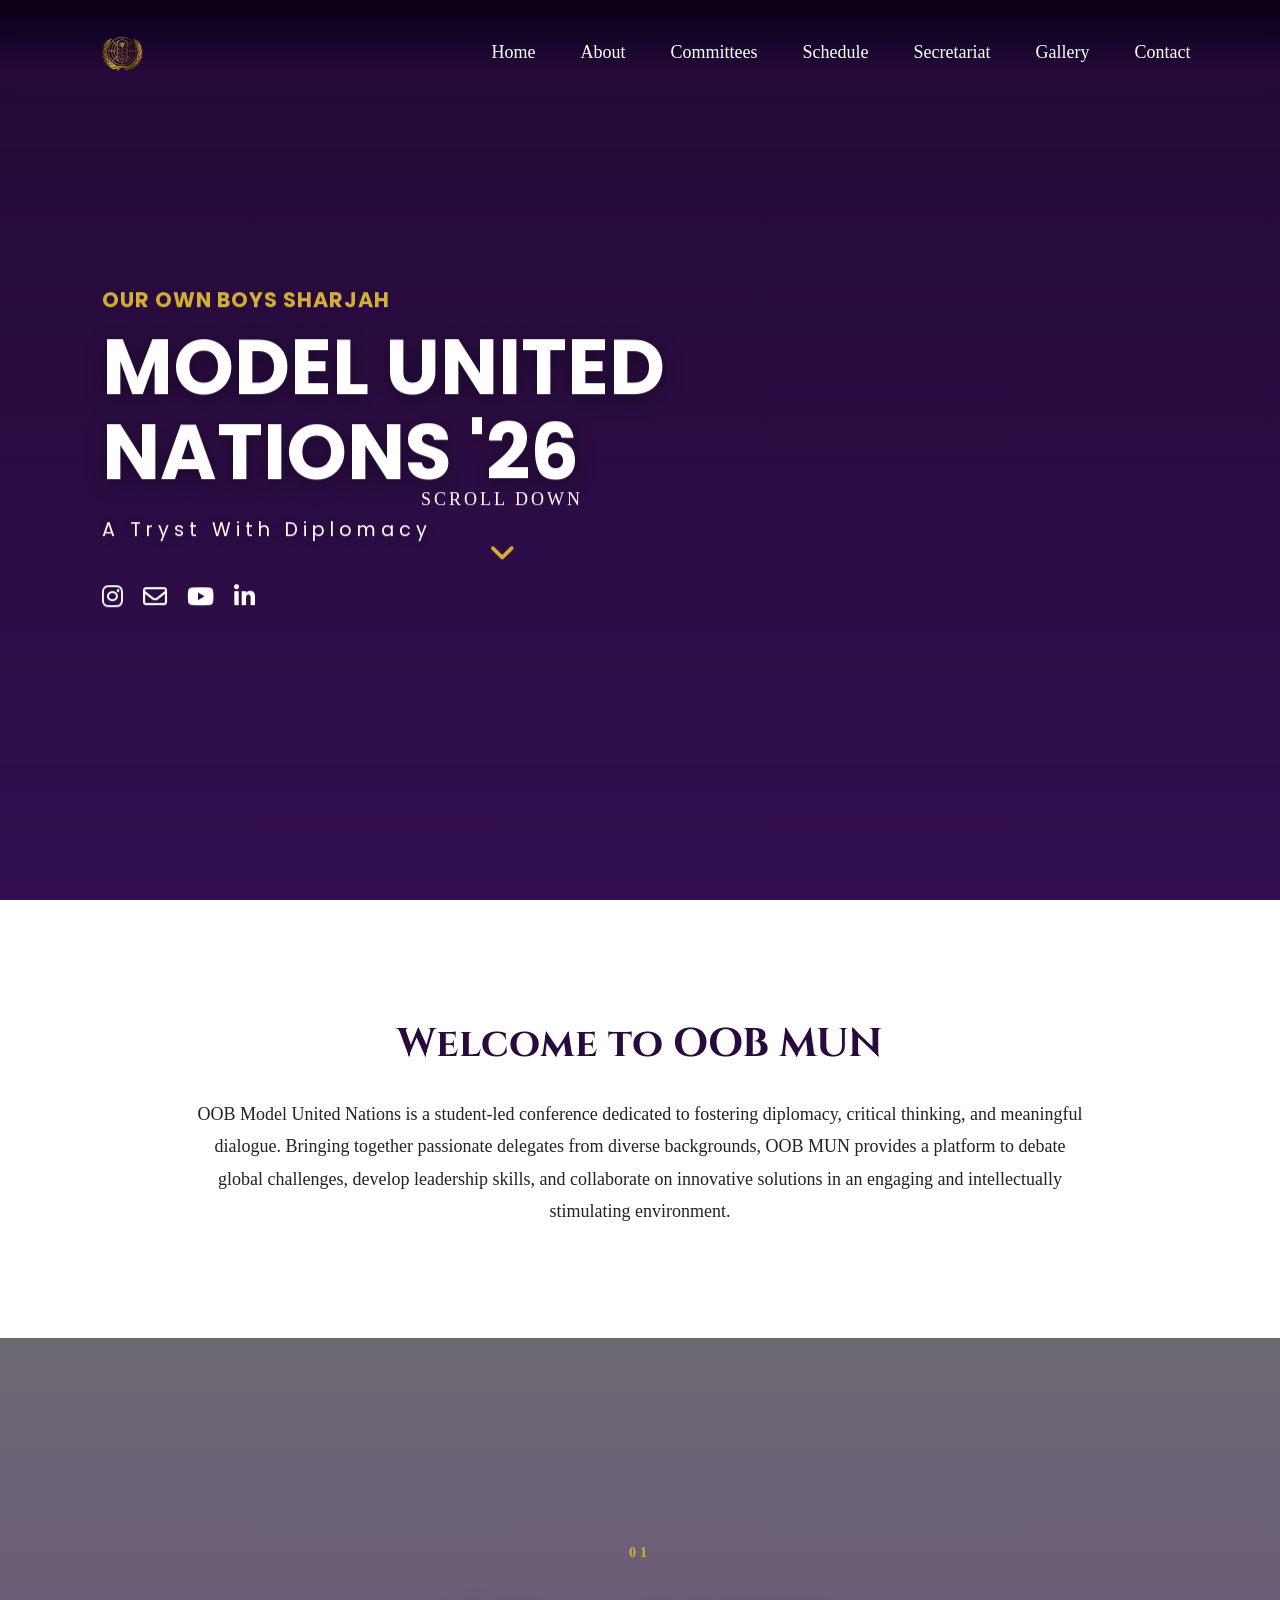
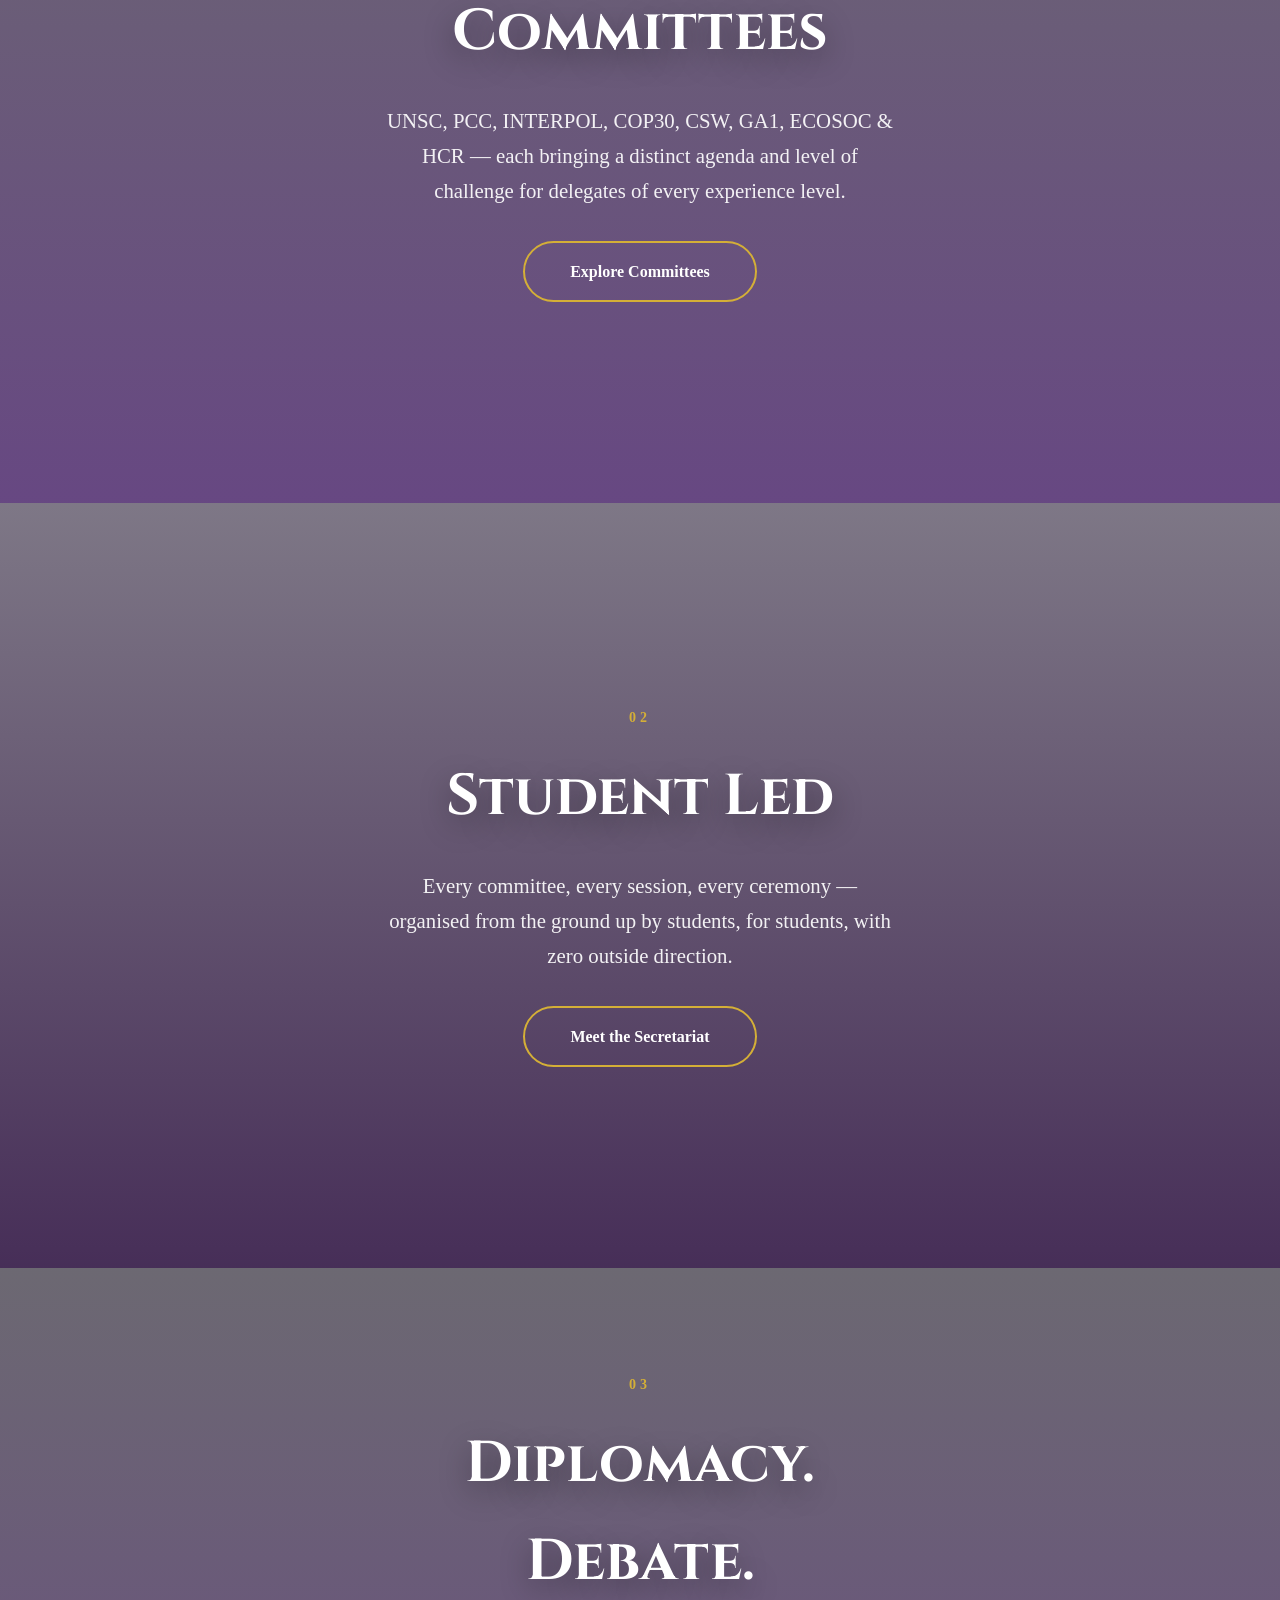
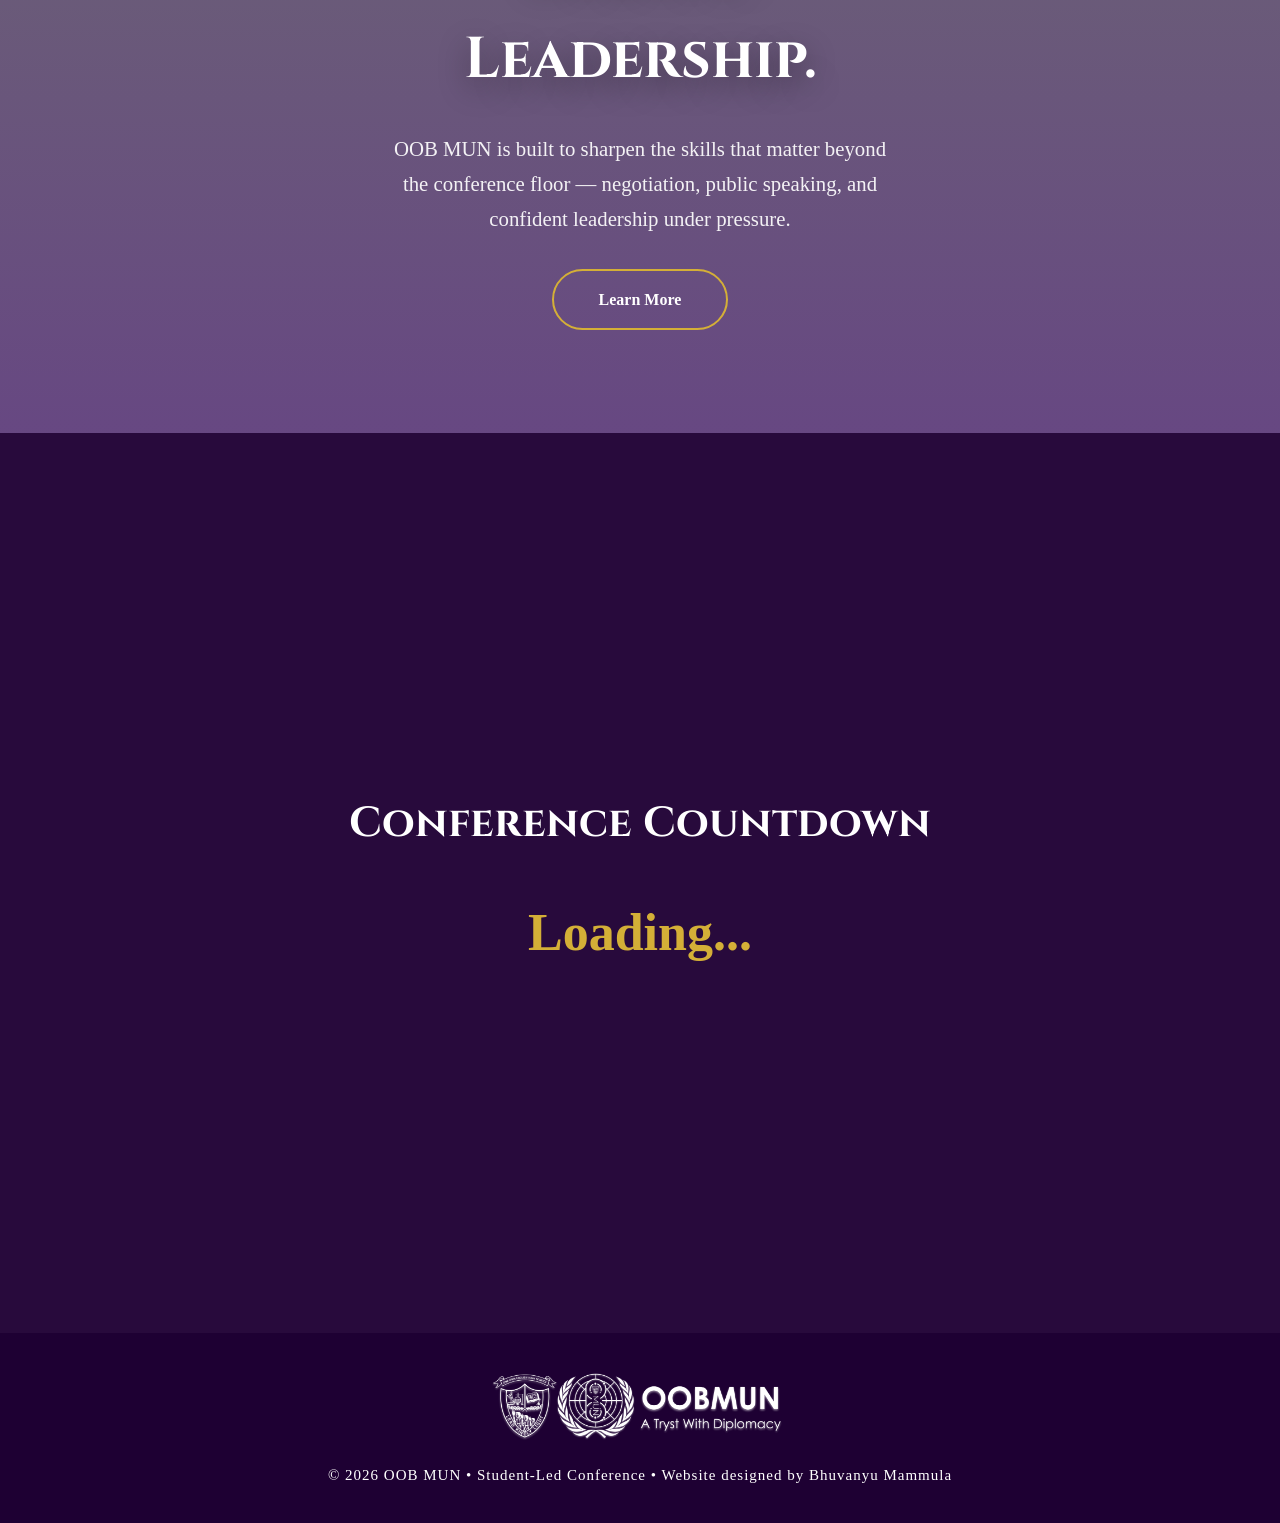
==== index.html @ 9342ce47 "Update index.html" ====
<!DOCTYPE html>
<html lang="en">

<head>

<meta charset="UTF-8">
<meta name="viewport" content="width=device-width, initial-scale=1.0">

<link rel="icon" type="image/png" href="images/favicon.png">
<link href="https://fonts.googleapis.com/css2?family=Great+Vibes&display=swap" rel="stylesheet">

<meta name="description" content="OOB MUN 2026 — Our Own Boys Sharjah's student-led Model United Nations conference. Committees include UNSC, PCC, INTERPOL, COP30, CSW, GA1, ECOSOC & HCR.">
<meta name="theme-color" content="#1e0033">
<link rel="canonical" href="https://bhuvanyumammula.github.io/Bortofolio/index.html">
<title>OOB MUN 2026 | Our Own Boys Sharjah Model United Nations</title>

<!-- Open Graph / social sharing -->
<meta property="og:type" content="website">
<meta property="og:title" content="OOB MUN 2026 — A Tryst With Diplomacy">
<meta property="og:description" content="Student-led Model United Nations conference hosted by Our Own Boys Sharjah. Explore committees, meet the secretariat, and register.">
<meta property="og:image" content="https://bhuvanyumammula.github.io/Bortofolio/images/logo.png">
<meta property="og:url" content="https://bhuvanyumammula.github.io/Bortofolio/index.html">
<meta name="twitter:card" content="summary_large_image">

<link rel="preconnect" href="https://fonts.googleapis.com">
<link rel="preconnect" href="https://fonts.gstatic.com" crossorigin>

<link href="https://fonts.googleapis.com/css2?family=Cinzel:wght@500;700&family=Poppins:wght@300;400;500;600&display=swap" rel="stylesheet">

<link rel="stylesheet" href="css/style.css">
<link rel="stylesheet" href="css/responsive.css?v=2">
<link rel="stylesheet" href="https://cdnjs.cloudflare.com/ajax/libs/font-awesome/6.4.0/css/all.min.css">
<link rel="stylesheet" href="[https://cdnjs.cloudflare.com/ajax/libs/font-awesome/6.4.0/css/all.min.css](https://cdnjs.cloudflare.com/ajax/libs/font-awesome/6.4.0/css/all.min.css)">

<script defer src="js/main.js"></script>

</head>

<body>

<header>

<nav class="navbar">

<a href="index.html" class="logo">
<img src="images/logo.png" alt="OOB MUN Logo">
</a>

<ul id="nav-links">
<li><a href="index.html">Home</a></li>
<li><a href="about.html">About</a></li>
<li><a href="committees.html">Committees</a></li>
<li><a href="schedule.html">Schedule</a></li>
<li><a href="secretariat.html">Secretariat</a></li>
<li><a href="gallery.html">Gallery</a></li>
<li><a href="contact.html">Contact</a></li>
</ul>

<button class="nav-toggle" id="nav-toggle" aria-label="Toggle navigation menu" aria-expanded="false" aria-controls="nav-links">
<span></span>
<span></span>
<span></span>
</button>

</nav>

</header>

<!-- HERO SECTION -->

<section class="hero">

<video autoplay muted playsinline preload="auto" id="intro-video" aria-hidden="true" poster="images/hero-poster.jpg">

<source src="images/intro.mp4" type="video/mp4">

Your browser does not support the video tag.

</video>

<div class="hero-content">
    <!-- Gold Eyebrow -->
    <h4 class="hero-eyebrow">OUR OWN BOYS SHARJAH</h4>
    
    <!-- Main Bold Title -->
    <h1>MODEL UNITED<br>NATIONS '26</h1>
    
    <!-- Spaced Tagline -->
    <p class="hero-tagline">A Tryst With Diplomacy</p>
    
    <!-- Social Icons -->
   <div class="hero-socials">
       
    <a href="https://www.instagram.com/oobmun/" target="_blank" rel="noopener noreferrer" aria-label="Instagram">
        <i class="fa-brands fa-instagram"></i>
    </a>
    
    <a href="mailto:oobmun@gmail.com" aria-label="Email">
        <i class="fa-regular fa-envelope"></i>
    </a>
    
    <a href="https://www.youtube.com/@OOBMUNSecretariat" target="_blank" rel="noopener noreferrer" aria-label="YouTube">
        <i class="fa-brands fa-youtube"></i>
    </a>
    
    <a href="https://www.linkedin.com/company/oobmun/" target="_blank" rel="noopener noreferrer" aria-label="LinkedIn">
        <i class="fa-brands fa-linkedin-in"></i>
    </a>
   </div>

    <a href="#welcome" class="scroll">
        <span>SCROLL DOWN</span>
        <div class="arrow"><i class="fa-solid fa-angle-down"></i></div>
    </a>
    
</div>

</section>

<!-- WELCOME -->

<section class="welcome">

<h2>Welcome to OOB MUN</h2>

<p>
OOB Model United Nations is a student-led conference dedicated to fostering diplomacy, critical thinking, and meaningful dialogue. Bringing together passionate delegates from diverse backgrounds, OOB MUN provides a platform to debate global challenges, develop leadership skills, and collaborate on innovative solutions in an engaging and intellectually stimulating environment.
</p>

</section>

<section class="video-feature">

<video class="feature-video" autoplay muted loop playsinline aria-hidden="true">
<source src="images/intro1.mp4" type="video/mp4">
</video>

<div class="feature-overlay"></div>

<div class="feature-content">
<span class="stack-eyebrow">01</span>
<h2>Committees</h2>
<p>UNSC, PCC, INTERPOL, COP30, CSW, GA1, ECOSOC & HCR — each bringing a distinct agenda and level of challenge for delegates of every experience level.</p>
<a href="committees.html" class="btn btn-outline">Explore Committees</a>
</div>

</section>

<section class="video-feature">

<video class="feature-video" autoplay muted loop playsinline aria-hidden="true">
<source src="images/intro2.mp4" type="video/mp4">
</video>

<div class="feature-overlay"></div>

<div class="feature-content">
<span class="stack-eyebrow">02</span>
<h2>Student Led</h2>
<p>Every committee, every session, every ceremony — organised from the ground up by students, for students, with zero outside direction.</p>
<a href="secretariat.html" class="btn btn-outline">Meet the Secretariat</a>
</div>

</section>

<section class="video-feature">

<video class="feature-video" autoplay muted loop playsinline aria-hidden="true">
<source src="images/intro3.mp4" type="video/mp4">
</video>

<div class="feature-overlay"></div>

<div class="feature-content">
<span class="stack-eyebrow">03</span>
<h2>Diplomacy. Debate. Leadership.</h2>
<p>OOB MUN is built to sharpen the skills that matter beyond the conference floor — negotiation, public speaking, and confident leadership under pressure.</p>
<a href="about.html" class="btn btn-outline">Learn More</a>
</div>

</section>

<!-- COUNTDOWN -->

<section class="countdown">

<h2>Conference Countdown</h2>

<div id="timer" aria-live="off">
<noscript>Enable JavaScript to see the live countdown.</noscript>
Loading...
</div>

</section>

<footer>
    <img src="images/ooblogo.png" alt="OOB MUN emblem" class="footer-logo" loading="lazy">

    <p>© 2026 OOB MUN • Student-Led Conference • Website designed by Bhuvanyu Mammula</p>
</footer>

<!-- Failsafe Mobile Menu Script -->
<script>
  document.addEventListener("DOMContentLoaded", function() {
    const btn = document.getElementById("nav-toggle");
    const menu = document.getElementById("nav-links");
    
    if(btn && menu) {
      btn.addEventListener("click", function(e) {
        e.preventDefault(); // Stops any default blocking behavior
        menu.classList.toggle("active");
        btn.classList.toggle("active");
      });
    }
  });
</script>

</body>

</html>
---- css/style.css ----
/* ===========================
OOB MUN OFFICIAL THEME
=========================== */

:root{

--purple:#280A3C;
--purple-dark:#1e0033;
--gold:#D4AF37;
--white:#ffffff;
--gray:#f5f5f5;
--text:#222;

}

*{

margin:0;
padding:0;
box-sizing:border-box;
scroll-behavior:smooth;

}

html{

overflow-x:hidden;

}

body{

font-family: "Bodoni Moda", serif;
background:var(--white);
color:var(--text);
overflow-x:hidden;
line-height:1.7;

}

img{

max-width:100%;
display:block;

}

a{

text-decoration:none;

}

ul{

list-style:none;

}

/* ===========================
NAVIGATION
=========================== */

.navbar{

position:fixed;
top:0;
left:0;
width:100%;

padding:18px 7%;

display:flex;
justify-content:space-between;
align-items:center;

background:linear-gradient(
180deg,
rgba(10,0,20,.98) 0%,
rgba(20,5,40,.90) 40%,
rgba(40,10,60,.60) 70%,
rgba(40,10,60,0) 100%
);

transition:
background-color .4s ease,
padding .4s ease,
box-shadow .4s ease,
backdrop-filter .4s ease;

backdrop-filter:blur(6px);

z-index:1000;

}

.navbar.scrolled{

background:rgba(10,0,20,.99);

backdrop-filter:blur(14px);

box-shadow:0 10px 30px rgba(0,0,0,.40);

}

.navbar a.logo::after {
    display: none; 
    
}
.navbar a.logo::after {
    display: none; 
}

.logo {
    display: flex;
    align-items: center;
    gap: 35px; 
}

.logo img {
    width: 68px;
    height: 68px;
    object-fit: contain;
    transform: scale(1.7); 
    
    transform-origin: center; 
    
    transition: transform 0.3s ease;
}

.logo:hover img {
    transform: scale(1.85); 
}

.logo h2{

font-family: "Bodoni Moda", serif;
font-size:2rem;
font-weight:700;
letter-spacing:3px;
color:white;

}

.navbar ul{

display:flex;

align-items:center;

gap:45px;

}

.navbar li{

display:inline-block;

}

.navbar a{

position:relative;

color:white;

font-size:18px;

font-weight:500;

transition:.3s;

}

.navbar a:hover{

color:var(--gold);

}

.navbar a::after{

content:"";

position:absolute;

left:50%;

bottom:-8px;

width:0;

height:2px;

background:var(--gold);

transition:.35s;

transform:translateX(-50%);

}

.navbar a:hover::after{

width:100%;

}

.navbar a:hover{

color:var(--gold);

}

/* ===========================
NAV TOGGLE (mobile hamburger)
=========================== */

.nav-toggle{

display:none;

flex-direction:column;

justify-content:space-between;

width:28px;

height:20px;

background:none;

border:none;

cursor:pointer;

padding:0;

z-index:1100;

}

.nav-toggle span{

display:block;

height:2px;

width:100%;

background:white;

border-radius:2px;

transition:.3s ease;

}

.nav-toggle.active span:nth-child(1){

transform:translateY(9px) rotate(45deg);

}

.nav-toggle.active span:nth-child(2){

opacity:0;

}

.nav-toggle.active span:nth-child(3){

transform:translateY(-9px) rotate(-45deg);

}

@media (max-width:900px){

.nav-toggle{

display:flex;

}

.navbar ul{

position:fixed;

top:0;

right:-100%;

width:min(75%,320px);

height:100vh;

flex-direction:column;

justify-content:center;

gap:35px;

background:rgba(20,0,35,.98);

backdrop-filter:blur(14px);

transition:right .4s ease;

}

.navbar ul.active{

right:0;

}

}

/* ===========================
   HERO
=========================== */

.hero{
    position: relative;
    width: 100%;
    height: 100vh;

    display: flex;
    justify-content: center;
    align-items: center;

    overflow: hidden;
    background: var(--purple);
}

.page-hero{
    height: 60vh;
}

/* ===========================
   VIDEO / IMAGE
=========================== */

.hero video,
.hero-image{

    position: absolute;
    inset: 0;

    width: 100%;
    height: 100%;

    object-fit: cover;
    object-position: center;

    z-index: 0;
}

/* ===========================
   OVERLAY
=========================== */

.hero::after{

    content: "";

    position: absolute;
    inset: 0;

    background:
        linear-gradient(
            to bottom,
            rgba(20,8,35,.25),
            rgba(60,20,95,.55)
        );

    z-index: 1;
}

/* ===========================
   HERO CONTENT
=========================== */

/* ===========================
   HERO CONTENT (MODERN LEFT-ALIGNED)
=========================== */

.hero-content{
    position:absolute;
    top:50%;
    left:8%;
    transform:translateY(-50%);
    width:90%;
    max-width:800px;
    display:flex;
    flex-direction:column;
    align-items:flex-start;
    text-align:left;
    z-index:2;
    color:#fff;
}

/* Fade-in class */
.hero-content.show{
    opacity: 1;
    transform: translateY(0);
}

/* ===========================
   EYEBROW & HEADING
=========================== */

.hero-eyebrow {
    font-family: 'Poppins', sans-serif;
    color: var(--gold);
    font-size: 1.3rem;
    font-weight: 700;
    letter-spacing: 1px;
    text-transform: uppercase;
    margin-bottom: 8px;
}

.hero-content h1{
    font-family: 'Poppins', sans-serif;
    font-size: clamp(3rem, 6vw, 5.5rem);
    font-weight: 700;
    line-height: 1.1;
    text-transform: uppercase;
    margin-bottom: 20px;
    text-shadow: 0 4px 15px rgba(0,0,0,0.4);
}

/* ===========================
   SUBTITLE & SOCIALS
=========================== */

.hero-tagline {
    font-family: 'Poppins', sans-serif;
    color: white;
    font-size: 1.2rem;
    font-weight: 400;
    letter-spacing: 5px;
    margin-bottom: 30px;
}

.hero-socials {
    display: flex;
    gap: 20px;
    align-items: center;
}

.hero-socials a {
    color: white;
    font-size: 1.5rem;
    transition: all 0.3s ease;
}

.hero-socials a:hover {
    color: var(--gold);
    transform: translateY(-3px);
}

/* ===========================
SCROLL INDICATOR
=========================== */

.scroll{

position:absolute;

bottom:40px;

left:50%;

transform:translateX(-50%);

text-align:center;

color:white;

z-index:3;

animation:float 2s infinite;

}

.scroll span{

display:block;

font-size:18px;

letter-spacing:3px;

font-weight:500;

}

.arrow{

margin-top:12px;

font-size:30px;

color:var(--gold);

}

/* ===========================
SECTIONS
=========================== */

section{

padding:110px 10%;

}

.welcome{

background:var(--white);

}

.welcome h2{

font-family:Cinzel,serif;
font-size:40px;
color:var(--purple);
margin-bottom:20px;
text-align:center;

}

.welcome p{

max-width:900px;
margin:0 auto;
font-size:18px;
text-align:center;
line-height:1.8;

}

/* ===========================
HIGHLIGHTS
=========================== */

.highlights{

display:grid;
grid-template-columns:repeat(3,1fr);
gap:40px;

background:var(--gray);

}

/* ===========================
CARDS
=========================== */

.card{

background:white;

padding:40px;

border-radius:20px;

box-shadow:0 12px 35px rgba(0,0,0,.08);

transition:transform .5s cubic-bezier(.16,1,.3,1), box-shadow .5s cubic-bezier(.16,1,.3,1), border-bottom .5s cubic-bezier(.16,1,.3,1);

overflow:hidden;

}

.card:hover{

transform:translateY(-12px);

border-bottom:5px solid var(--gold);

box-shadow:0 20px 45px rgba(0,0,0,.15);

}

.card img{

width:100%;

border-radius:12px;

margin-bottom:20px;

transition:.35s;

}

.card:hover img{

transform:scale(1.04);

}

.card h3{

font-family:Cinzel,serif;

color:var(--purple);

margin-bottom:15px;

font-size:28px;

}

.card p{

line-height:1.7;

}

/* ===========================
COMMITTEE GRID
=========================== */

.committee-grid{

display:grid;

grid-template-columns:repeat(auto-fit,minmax(300px,1fr));

gap:35px;

}

.committee-grid .card{

text-align:center;

}

.committee-grid img{

height:220px;

object-fit:cover;

}

/* ===========================
SECRETARIAT
=========================== */

.team-grid{

display:grid;

grid-template-columns:repeat(auto-fit,minmax(260px,1fr));

gap:35px;

}

.team-grid .card{

text-align:center;

}

.team-grid img{

height:300px;

object-fit:cover;

}

/* ===========================
GALLERY
=========================== */

.gallery-grid{

display:grid;

grid-template-columns:repeat(auto-fit,minmax(320px,1fr));

gap:25px;

}

.gallery-grid img{

width:100%;

border-radius:15px;

transition:.35s;

cursor:pointer;

}

.gallery-grid img:hover{

transform:scale(1.04);

}

/* ===========================
COUNTDOWN
=========================== */

.countdown{

background:var(--purple);

text-align:center;

color:white;

min-height:100vh;

display:flex;

flex-direction:column;

justify-content:center;

align-items:center;

}

.countdown h2{

font-family:Cinzel,serif;

font-size:42px;

margin-bottom:30px;

}

#timer{

font-size:52px;

font-weight:700;

color:var(--gold);

}

/* ===========================
BUTTONS
=========================== */

.btn{

display:inline-block;

margin-top:35px;

padding:15px 45px;

background:var(--gold);

color:black;

font-weight:600;

border-radius:50px;

transition:transform .45s cubic-bezier(.16,1,.3,1), box-shadow .45s cubic-bezier(.16,1,.3,1);

}

.btn:hover{

transform:translateY(-4px);

box-shadow:0 10px 25px rgba(212,175,55,.35);

}

/* ===========================
FOOTER
=========================== */

footer{

background:var(--purple-dark);

color:white;

text-align:center;

padding:35px;

font-size:15px;

}

/* ===========================
CONTACT FORM
=========================== */

.contact-form{

max-width:700px;
margin:40px auto;

}

.contact-form input,
.contact-form textarea{

width:100%;

padding:15px;

margin-bottom:20px;

font-family:Poppins,sans-serif;
font-size:16px;

background:#f5f5f5;

border:none;

border-radius:12px;

transition:.3s;

}

.contact-form textarea{

resize:vertical;
min-height:180px;

}

.contact-form input:focus,
.contact-form textarea:focus{

outline:none;

box-shadow:0 0 0 3px rgba(212,175,55,.35);

}

/* ===========================
TABLES
=========================== */

table{

width:100%;
border-collapse:collapse;
margin-top:30px;

}

th{

background:var(--purple);
color:white;
padding:15px;

}

td{

padding:15px;
border:1px solid #ddd;
text-align:center;

}

/* ===========================
LINKS
=========================== */

a{

transition:.3s;

}

a:hover{

opacity:.9;

}

/* ===========================
UTILITIES
=========================== */

.text-center{

text-align:center;

}

.mt-1{

margin-top:20px;

}

.mt-2{

margin-top:40px;

}

.mt-3{

margin-top:60px;

}

.mb-1{

margin-bottom:20px;

}

.mb-2{

margin-bottom:40px;

}

.mb-3{

margin-bottom:60px;

}

/* ===========================
SCROLL ANIMATIONS
=========================== */

.hidden{

opacity:0;

filter:blur(14px);

transform:translateY(60px) scale(.97);

transition:
opacity 1.1s cubic-bezier(.16,1,.3,1),
filter 1.1s cubic-bezier(.16,1,.3,1),
transform 1.1s cubic-bezier(.16,1,.3,1);

will-change:opacity,filter,transform;

}

.show{

opacity:1;

filter:blur(0);

transform:translateY(0) scale(1);

}

/* ===========================
FLOAT ANIMATION
=========================== */

@keyframes float{

0%{

transform:translate(-50%,0);

}

50%{

transform:translate(-50%,-12px);

}

100%{

transform:translate(-50%,0);

}

}

/* ===========================
SCROLLBAR
=========================== */

::-webkit-scrollbar{

width:5px;

}

::-webkit-scrollbar-track{

background:#eee;

}

::-webkit-scrollbar-thumb{

background:var(--purple);

border-radius:10px;

}

::-webkit-scrollbar-thumb:hover{

background:var(--purple-dark);

}

/* ===========================
SELECTION
=========================== */

::selection{

background:var(--gold);
color:black;

}

/* ===========================
SMALL POLISHing
=========================== */

.card,
.btn,
.navbar,
.hero-content,
.contact-form input,
.contact-form textarea{

transition:all .35s ease;

}

.hero-content img{

filter:drop-shadow(0 8px 18px rgba(0,0,0,.35));

}

.hero-content h1{

text-shadow:0 5px 20px rgba(0,0,0,.35);

}

.hero-content p{

text-shadow:0 2px 10px rgba(0,0,0,.3);

}

.hero-content{
    animation: heroFade 1.5s ease forwards;
}

.hero-badge{
    display:inline-block;
    color:var(--gold);
    background:rgba(212,175,55,.12);
    border:1px solid rgba(212,175,55,.4);
    padding:8px 20px;
    border-radius:50px;
    font-size:.85rem;
    font-weight:600;
    letter-spacing:3px;
    text-transform:uppercase;
    margin-bottom:24px;
    opacity: 0;
    transform: translateY(20px);
    animation: fadeUp 1s ease forwards .6s;
}

.hero-logo{
    width: 140px;
    margin: auto;
    margin-bottom: 25px;
    opacity: 0;
    transform: translateY(20px);
    animation: fadeUp 1s ease forwards .3s;
    filter: drop-shadow(0 10px 20px rgba(0,0,0,.35));
}

.hero-title{
    font-family: Cinzel, serif;
    font-size: clamp(2.4rem, 8vw, 6rem);
    line-height: 1.05;
    font-weight: 700;
    margin-bottom: 18px;
    text-shadow: 0 8px 30px rgba(0,0,0,.45);
    opacity: 0;
    transform: translateY(20px);
    animation: fadeUp 1s ease forwards .9s;
}

.hero-dates{
    font-size:1.1rem;
    letter-spacing:2px;
    color:var(--gold);
    font-weight:600;
    margin-bottom:20px;
    opacity: 0;
    transform: translateY(20px);
    animation: fadeUp 1s ease forwards 1.1s;
}

.tagline{
    font-size: 1.5rem;
    letter-spacing: 6px;
    margin-bottom: 30px;
    opacity: 0;
    transform: translateY(20px);
    animation: fadeUp 1s ease forwards 1.3s;
}

.hero-buttons{
    display: flex;
    justify-content: center;
    gap: 20px;
    flex-wrap: wrap;
    margin-top: 25px;
    opacity: 0;
    transform: translateY(20px);
    animation: fadeUp 1s ease forwards 1.5s;
}

/* .btn already adds margin-top:35px globally (see BUTTONS section) —
   that's meant for buttons sitting under a paragraph, not inside this
   flex row, so cancel it here to stop the hero from growing too tall. */
.hero-buttons .btn{

margin-top:0;

}

@media (max-height:800px){

.hero-content{

top:44%;

}

.scroll{

bottom:16px;

}

}

@media (max-height:650px){

.scroll{

display:none;

}

}

.btn-outline{
    background: transparent;
    color: white;
    border: 2px solid var(--gold);
}

.btn-outline:hover{
    background: var(--gold);
    color: black;
}

@keyframes fadeUp{
    from{
        opacity: 0;
        transform: translateY(20px);
    }
    to{
        opacity: 1;
        transform: translateY(0);
    }
}

@keyframes heroFade{
    from{
        opacity: 0;
    }
    to{
        opacity: 1;
    }
}

.footer-logo{
    width: 300px;     
    height: auto;
    display: block;
    margin: 0 auto 20px;
}

footer p{

letter-spacing:1px;

}

/* ===========================
MAP EMBED
=========================== */

.standard-map-box{

width:100%;
max-width:600px;
height:350px;

border:3px solid var(--gold);
border-radius:12px;

overflow:hidden;

box-shadow:0 4px 15px rgba(0,0,0,.15);

box-sizing:border-box;

margin:0 auto;

display:block;

}

.standard-map-box iframe{

width:100%;
height:100%;
border:0;
display:block;
margin:0;
padding:0;

}

/* ===========================
VIDEO FEATURE PANELS
=========================== */

.video-feature{

position:relative;

min-height:85vh;

display:flex;

align-items:center;

justify-content:center;

overflow:hidden;

padding:0;

}

.feature-video{

position:absolute;

inset:0;

width:100%;

height:100%;

object-fit:cover;

z-index:0;

}

.feature-overlay{

position:absolute;

inset:0;

background:linear-gradient(180deg, rgba(20,8,35,.55) 0%, rgba(30,0,51,.82) 100%);

z-index:1;

}

.video-feature:nth-child(even) .feature-overlay{

background:linear-gradient(180deg, rgba(10,4,20,.6) 0%, rgba(60,20,95,.78) 100%);

}

.feature-content{

position:relative;

z-index:2;

max-width:720px;

text-align:center;

padding:60px 8%;

color:#fff;

}

.feature-content .stack-eyebrow{

display:inline-block;

color:var(--gold);

letter-spacing:4px;

font-size:14px;

font-weight:600;

margin-bottom:18px;

}

.feature-content h2{

font-family:Cinzel,serif;

font-size:clamp(2.2rem,5vw,3.6rem);

margin-bottom:22px;

text-shadow:0 10px 30px rgba(0,0,0,.4);

}

.feature-content p{

font-size:clamp(1.05rem,1.8vw,1.3rem);

opacity:.92;

line-height:1.7;

margin-bottom:32px;

}

.feature-content .btn-outline{

margin-top:0;

}

@media (max-width:700px){

.video-feature{

min-height:70vh;

}

}

/* ===========================
HERO PARALLAX
=========================== */

.hero video{

transform-origin:center;

will-change:transform,opacity;

}

.hero-content{

will-change:transform,opacity;

}

/* ===========================
RESPONSIVE TWEAKS
=========================== */

@media (max-width:900px){

section{

padding:70px 6%;

}

.highlights{

grid-template-columns:1fr;

}

.tagline{

letter-spacing:3px;

}

.hero-buttons{

flex-direction:column;

align-items:center;

}

@media (max-width:900px){
    /* ... Keep your existing rules for section, highlights, etc. ... */

    .hero-content {
        left: 5%;
    }
    
    .hero-eyebrow {
        font-size: 1rem;
    }
    
    .hero-tagline {
        font-size: 0.9rem;
        letter-spacing: 3px;
    }
}

}
---- css/responsive.css ----
/* ======================================
OOB MUN RESPONSIVE STYLES
====================================== */

* {
    -webkit-tap-highlight-color: transparent;
}

/* ===============================
Large Tablets
=============================== */

@media (max-width:1200px){

    .hero-content h1{
        font-size:4rem;
    }

    .highlights,
    .committee-grid,
    .team-grid,
    .gallery-grid{
        grid-template-columns:repeat(2,1fr);
    }
    
    .hero-logo{
        width: 100px;
    }

    .school-name{
        font-size: 1rem;
        letter-spacing: 2px;
    }

    .hero-title{
        font-size: 3rem;
    }

    .tagline{
        font-size: 1rem;
        letter-spacing: 2px;
    }

    .hero-buttons{
        flex-direction: column;
        align-items: center;
    }

}

/* ===============================
Tablets
=============================== */

@media (max-width:992px){

    .navbar{
        padding:18px 6%;
        display: flex;
        justify-content: space-between;
        align-items: center;
    }

    .nav-toggle {
        display: flex; 
        -webkit-tap-highlight-color: transparent;/
        outline: none;
        position: relative;
        z-index: 1100; 
    }

#nav-links {
    position: fixed;
    top: 0;
    right: -100%; 
    width: min(40%, 200px);
    height: 100vh;
    display: flex;
    flex-direction: column;
    justify-content: center;
    align-items: center;
    gap: 30px;
    
    background: rgba(40, 10, 70, 0.4);
    backdrop-filter: blur(80px);
    -webkit-backdrop-filter: blur(80px);
    border-left: 1px solid rgba(180, 100, 255, 0.25); 
    
    transition: right 0.4s ease;
    z-index: 1050;
}

    /* When active class is added by Javascript */
    #nav-links.active {
        right: 0 !important; 
    }

    .hero-content h1{
        font-size:3.2rem;
        letter-spacing:3px;
    }

    .hero-content p{
        font-size:1.1rem;
    }

    section{
        padding:90px 8%;
    }

    .highlights{
        grid-template-columns:repeat(2,1fr);
    }

    #timer{
        font-size:40px;
    }

}

/* ===============================
Mobile Phones
=============================== */

@media (max-width:768px){

    .navbar{
        padding:15px;
    }

    .logo{
        flex-direction:row; 
        gap:10px;
    }

    .logo img{
        width:45px;
    }

    .logo h2{
        font-size:20px;
    }

    .hero{
        height:90vh;
    }

    .page-hero{
        height:45vh;
    }

    .hero-content{
        width:95%;
    }

    .hero-content img{
        width:90px;
    }

    .hero-content h1{
        font-size:2.3rem;
        letter-spacing:2px;
        line-height:1.2;
    }

    .hero-content p{
        font-size:1rem;
    }

    .scroll{
        bottom:20px;
    }

    .scroll span{
        font-size:15px;
    }

    .arrow{
        font-size:24px;
    }

    section{
        padding:70px 6%;
    }

    .welcome h2{
        font-size:30px;
    }

    .welcome p{
        font-size:16px;
    }

    .highlights,
    .committee-grid,
    .team-grid,
    .gallery-grid{
        grid-template-columns:1fr;
    }

    .card{
        padding:25px;
    }

    .card h3{
        font-size:24px;
    }

    .card img{
        margin-bottom:15px;
    }

    #timer{
        font-size:30px;
    }

    .btn{
        padding:13px 35px;
        font-size:15px;
    }

    .contact-form{
        max-width:100%;
    }

    .contact-form input,
    .contact-form textarea{
        font-size:15px;
    }

    .hero-subtitle {
        font-size: 0.85rem;
    }
    
    .hero-description {
        font-size: 0.95rem;
    }

    footer{
        padding:25px;
    }

}

/* ===============================
Small Phones
=============================== */

@media (max-width:480px){

    .hero-content h1{
        font-size:1.8rem;
    }

    .hero-content p{
        font-size:.95rem;
    }

    .logo h2{
        font-size:18px;
    }

    .welcome h2{
        font-size:26px;
    }

    .card{
        padding:20px;
    }

    .card h3{
        font-size:22px;
    }

    #timer{
        font-size:24px;
    }

    .btn{
        width:100%;
        text-align:center;
    }

}
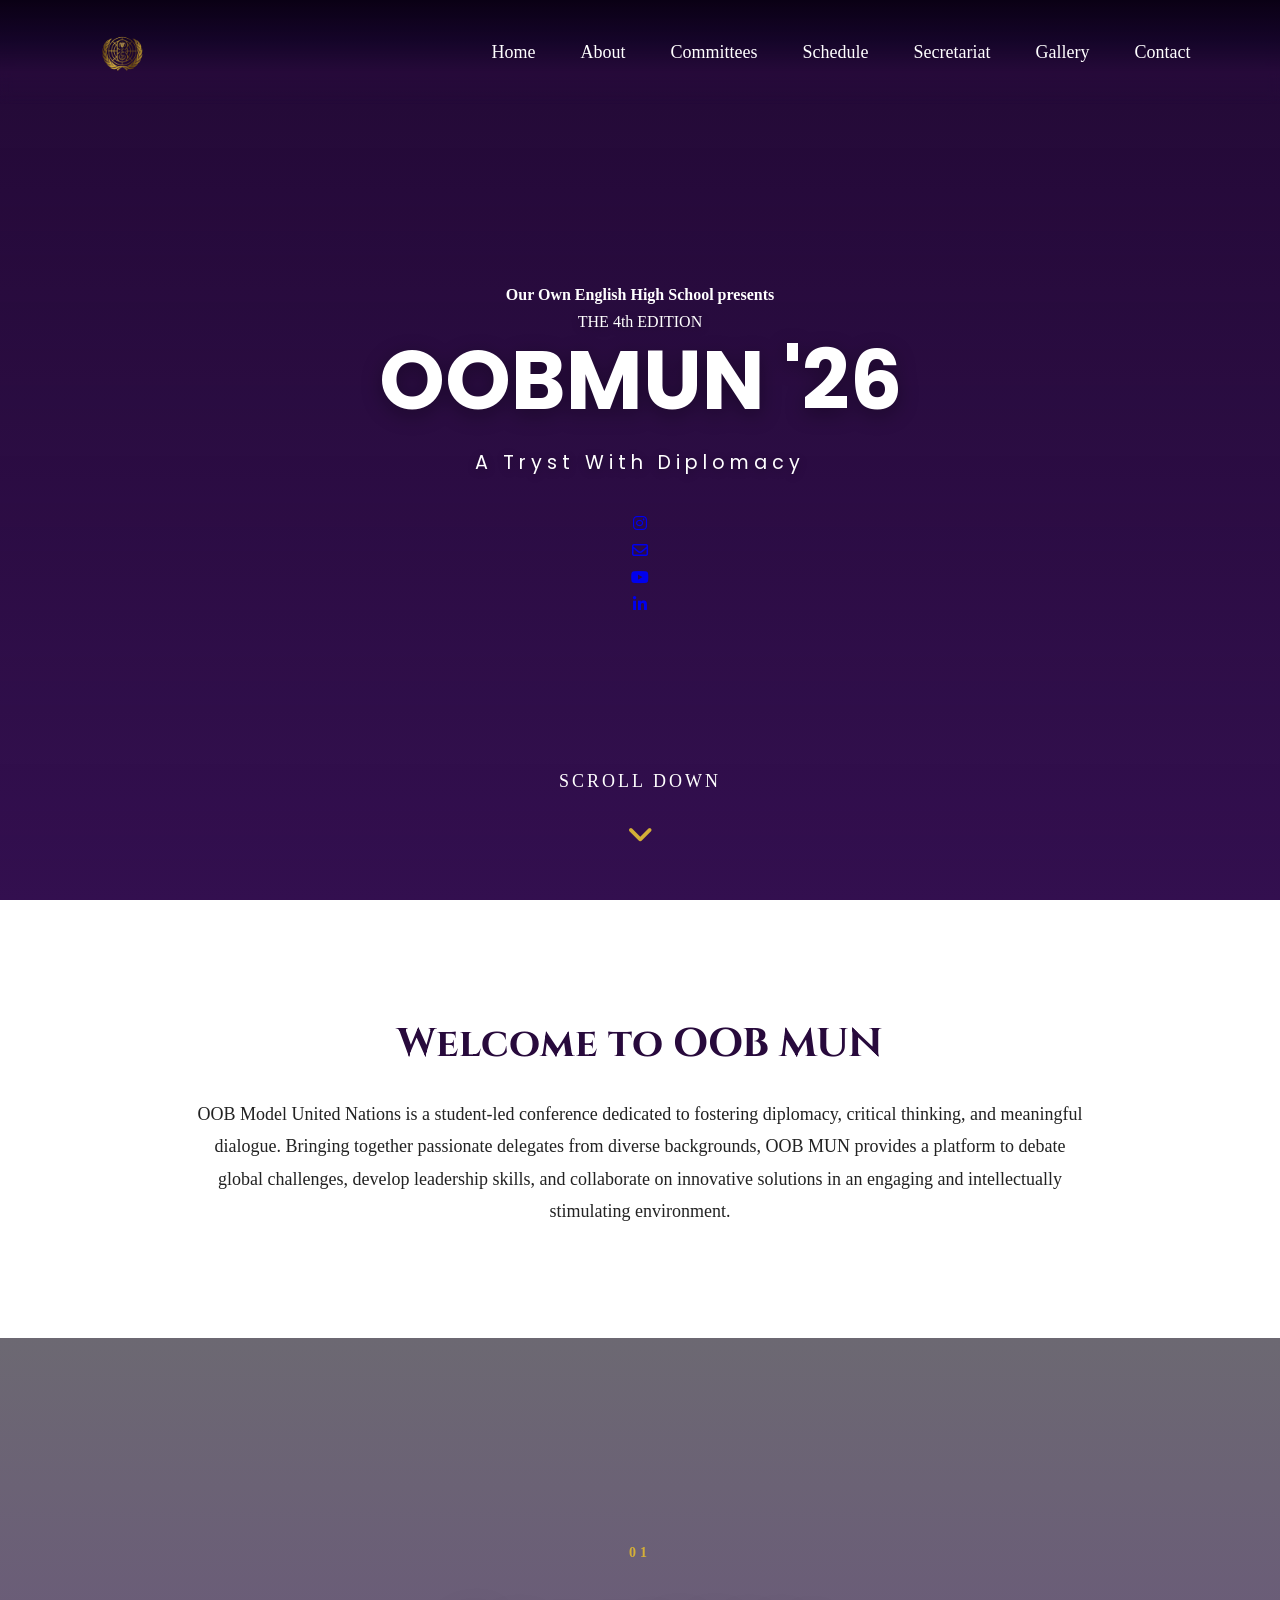
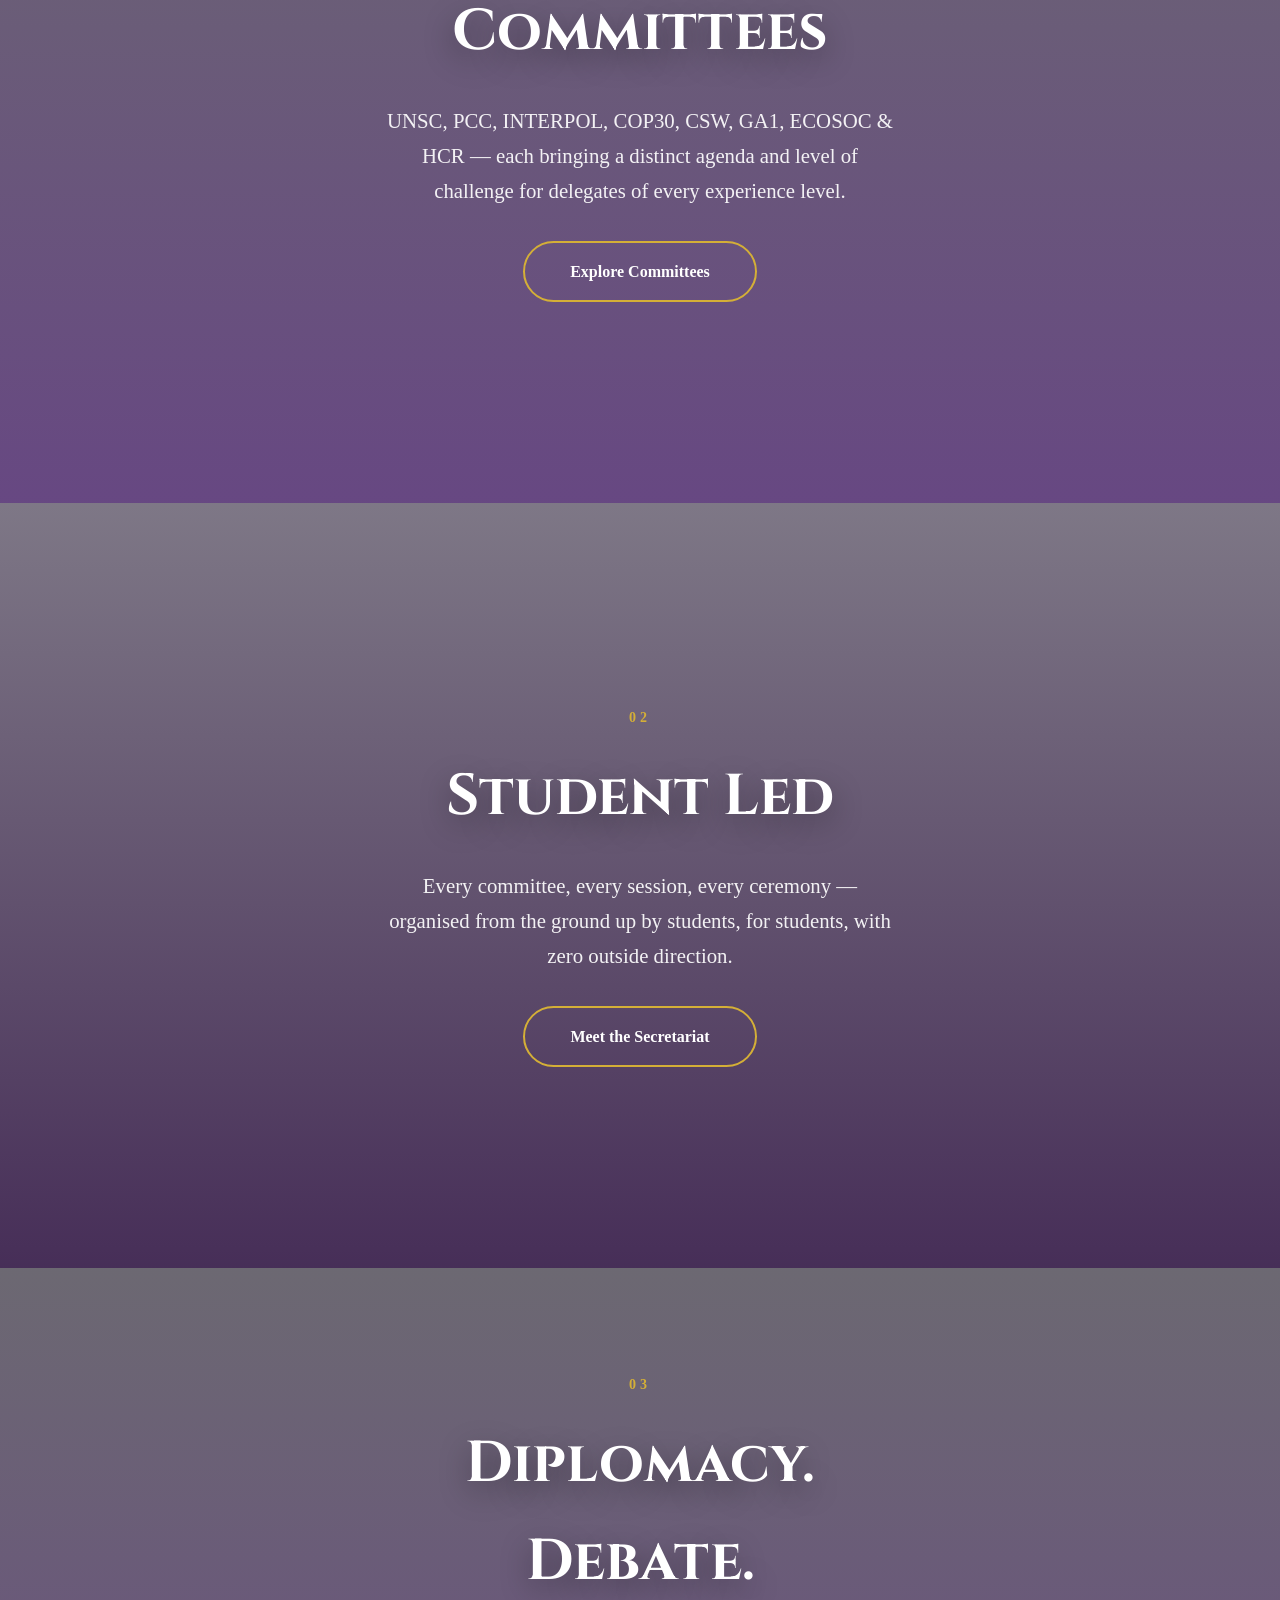
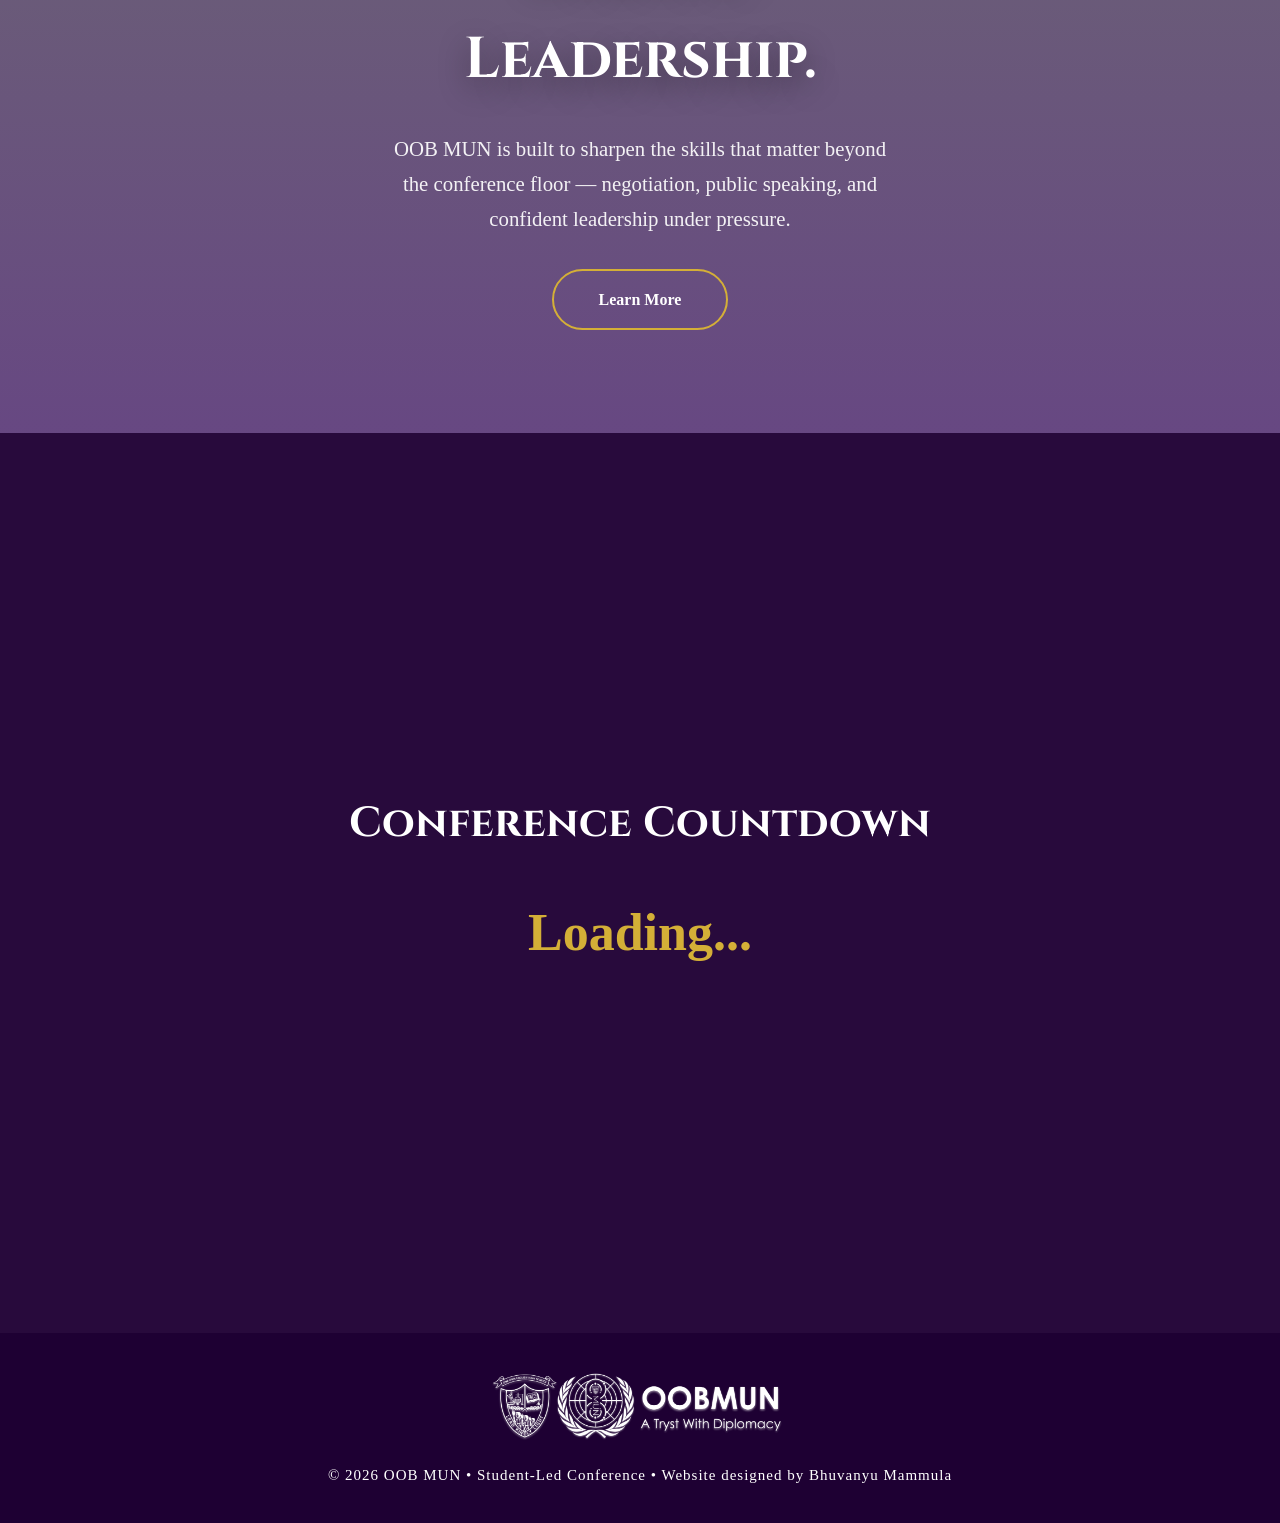
==== commit 1edfa493: "Update index.html" ====
--- a/index.html
+++ b/index.html
@@ -7,7 +7,7 @@
 <meta name="viewport" content="width=device-width, initial-scale=1.0">
 
 <link rel="icon" type="image/png" href="images/favicon.png">
-<link href="https://fonts.googleapis.com/css2?family=Great+Vibes&display=swap" rel="stylesheet">
+<link href="https://fonts.googleapis.com/css2?family=Dancing+Script:wght@500;700&display=swap" rel="stylesheet">
 
 <meta name="description" content="OOB MUN 2026 — Our Own Boys Sharjah's student-led Model United Nations conference. Committees include UNSC, PCC, INTERPOL, COP30, CSW, GA1, ECOSOC & HCR.">
 <meta name="theme-color" content="#1e0033">
@@ -79,17 +79,17 @@
 </video>
 
 <div class="hero-content">
-    <!-- Gold Eyebrow -->
-    <h4 class="hero-eyebrow">OUR OWN BOYS SHARJAH</h4>
-    
-    <!-- Main Bold Title -->
-    <h1>MODEL UNITED<br>NATIONS '26</h1>
-    
-    <!-- Spaced Tagline -->
-    <p class="hero-tagline">A Tryst With Diplomacy</p>
-    
-    <!-- Social Icons -->
-   <div class="hero-socials">
+    
+    <h4 class="hero-cursive">Our Own English High School presents</h4>
+        
+        <!-- Edition Subtitle -->
+        <p class="hero-edition">THE 4th EDITION</p>
+        
+        <!-- Main Title -->
+        <h1>OOBMUN '26</h1>
+        
+        <!-- Tagline -->
+        <p class="hero-tagline">A Tryst With Diplomacy</p>
        
     <a href="https://www.instagram.com/oobmun/" target="_blank" rel="noopener noreferrer" aria-label="Instagram">
         <i class="fa-brands fa-instagram"></i>
@@ -107,8 +107,8 @@
         <i class="fa-brands fa-linkedin-in"></i>
     </a>
    </div>
-
-    <a href="#welcome" class="scroll">
+    
+<a href="#welcome" class="scroll">
         <span>SCROLL DOWN</span>
         <div class="arrow"><i class="fa-solid fa-angle-down"></i></div>
     </a>
--- a/css/style.css
+++ b/css/style.css
@@ -385,45 +385,43 @@
 /* ===========================
    HERO CONTENT (MODERN LEFT-ALIGNED)
 =========================== */
+/* ===========================
+   HERO CONTENT (CENTERED)
+=========================== */
 
 .hero-content{
-    position:absolute;
-    top:50%;
-    left:8%;
-    transform:translateY(-50%);
-    width:90%;
-    max-width:800px;
-    display:flex;
-    flex-direction:column;
-    align-items:flex-start;
-    text-align:left;
-    z-index:2;
-    color:#fff;
-}
-
-/* Fade-in class */
-.hero-content.show{
-    opacity: 1;
-    transform: translateY(0);
-}
-
-/* ===========================
-   EYEBROW & HEADING
+    position: absolute;
+    top: 50%;
+    left: 50%;
+    transform: translate(-50%, -50%);
+    width: 90%;
+    max-width: 900px;
+    display: flex;
+    flex-direction: column;
+    align-items: center;
+    text-align: center;
+    z-index: 2;
+    color: #fff;
+}
+
+/* ===========================
+   CURSIVE EYEBROW & HEADING
 =========================== */
 
 .hero-eyebrow {
-    font-family: 'Poppins', sans-serif;
+    font-family: 'Great Vibes', cursive;
     color: var(--gold);
-    font-size: 1.3rem;
-    font-weight: 700;
-    letter-spacing: 1px;
-    text-transform: uppercase;
-    margin-bottom: 8px;
+    font-size: clamp(2.2rem, 4vw, 3.2rem);
+    font-weight: 400;
+    letter-spacing: 2px;
+    text-transform: none; /* Cursive reads best in Title Case */
+    margin-bottom: 5px;
+    text-shadow: 0 2px 10px rgba(0,0,0,0.5);
 }
 
 .hero-content h1{
     font-family: 'Poppins', sans-serif;
-    font-size: clamp(3rem, 6vw, 5.5rem);
+    font-size: clamp(2.8rem, 6.5vw, 5.5rem);
     font-weight: 700;
     line-height: 1.1;
     text-transform: uppercase;
@@ -448,6 +446,7 @@
     display: flex;
     gap: 20px;
     align-items: center;
+    justify-content: center;
 }
 
 .hero-socials a {
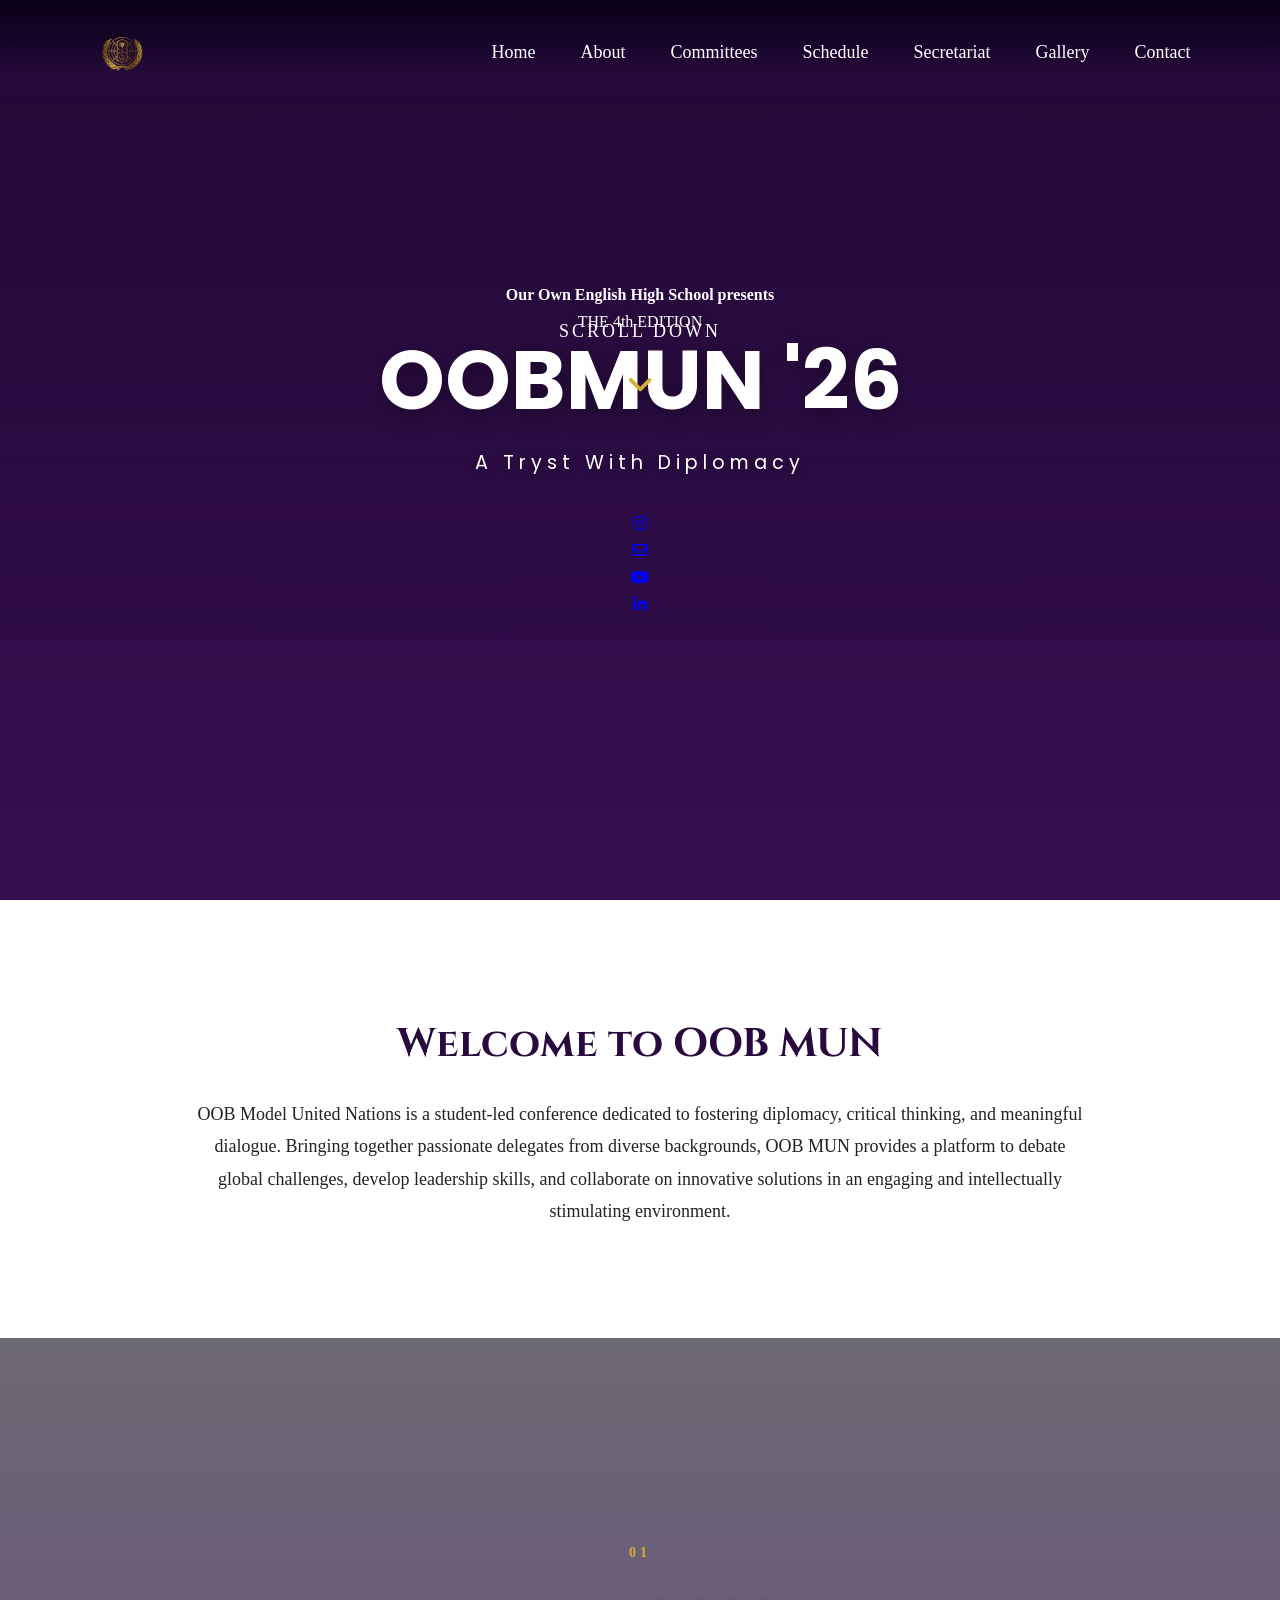
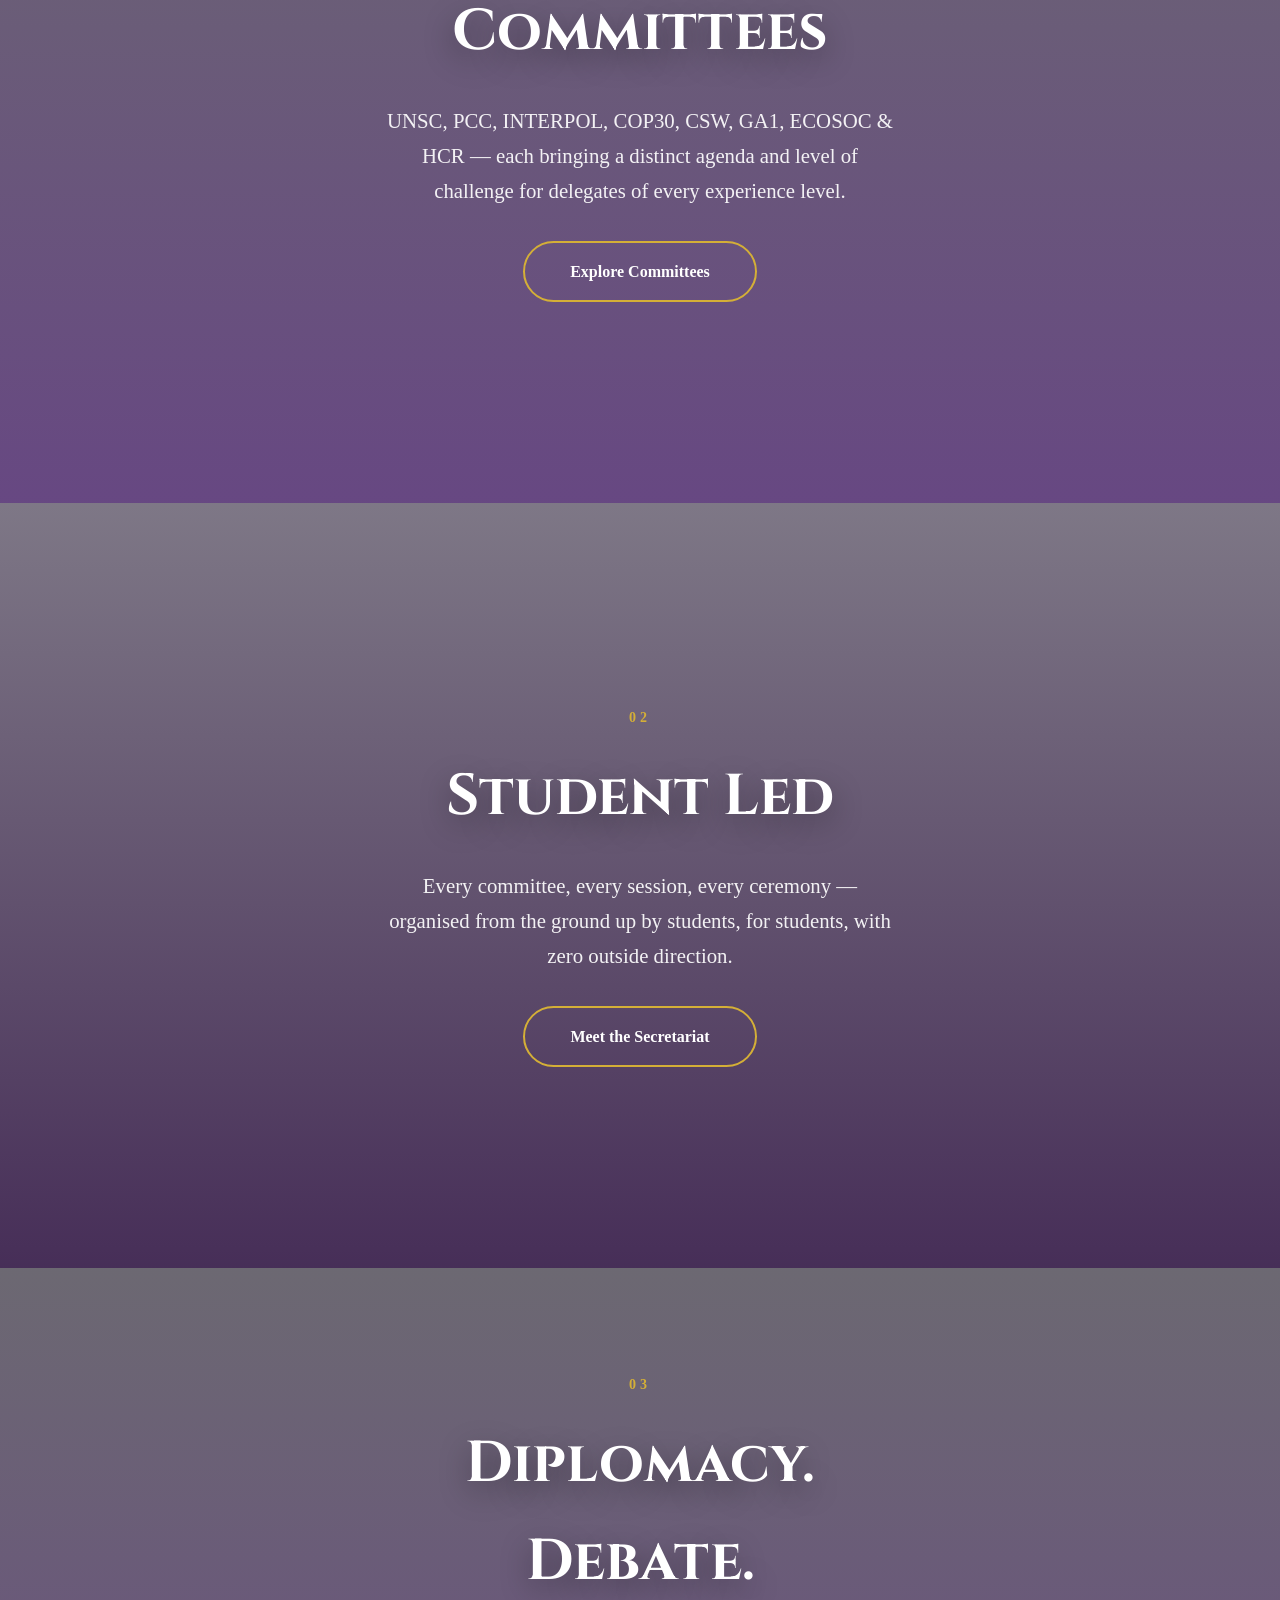
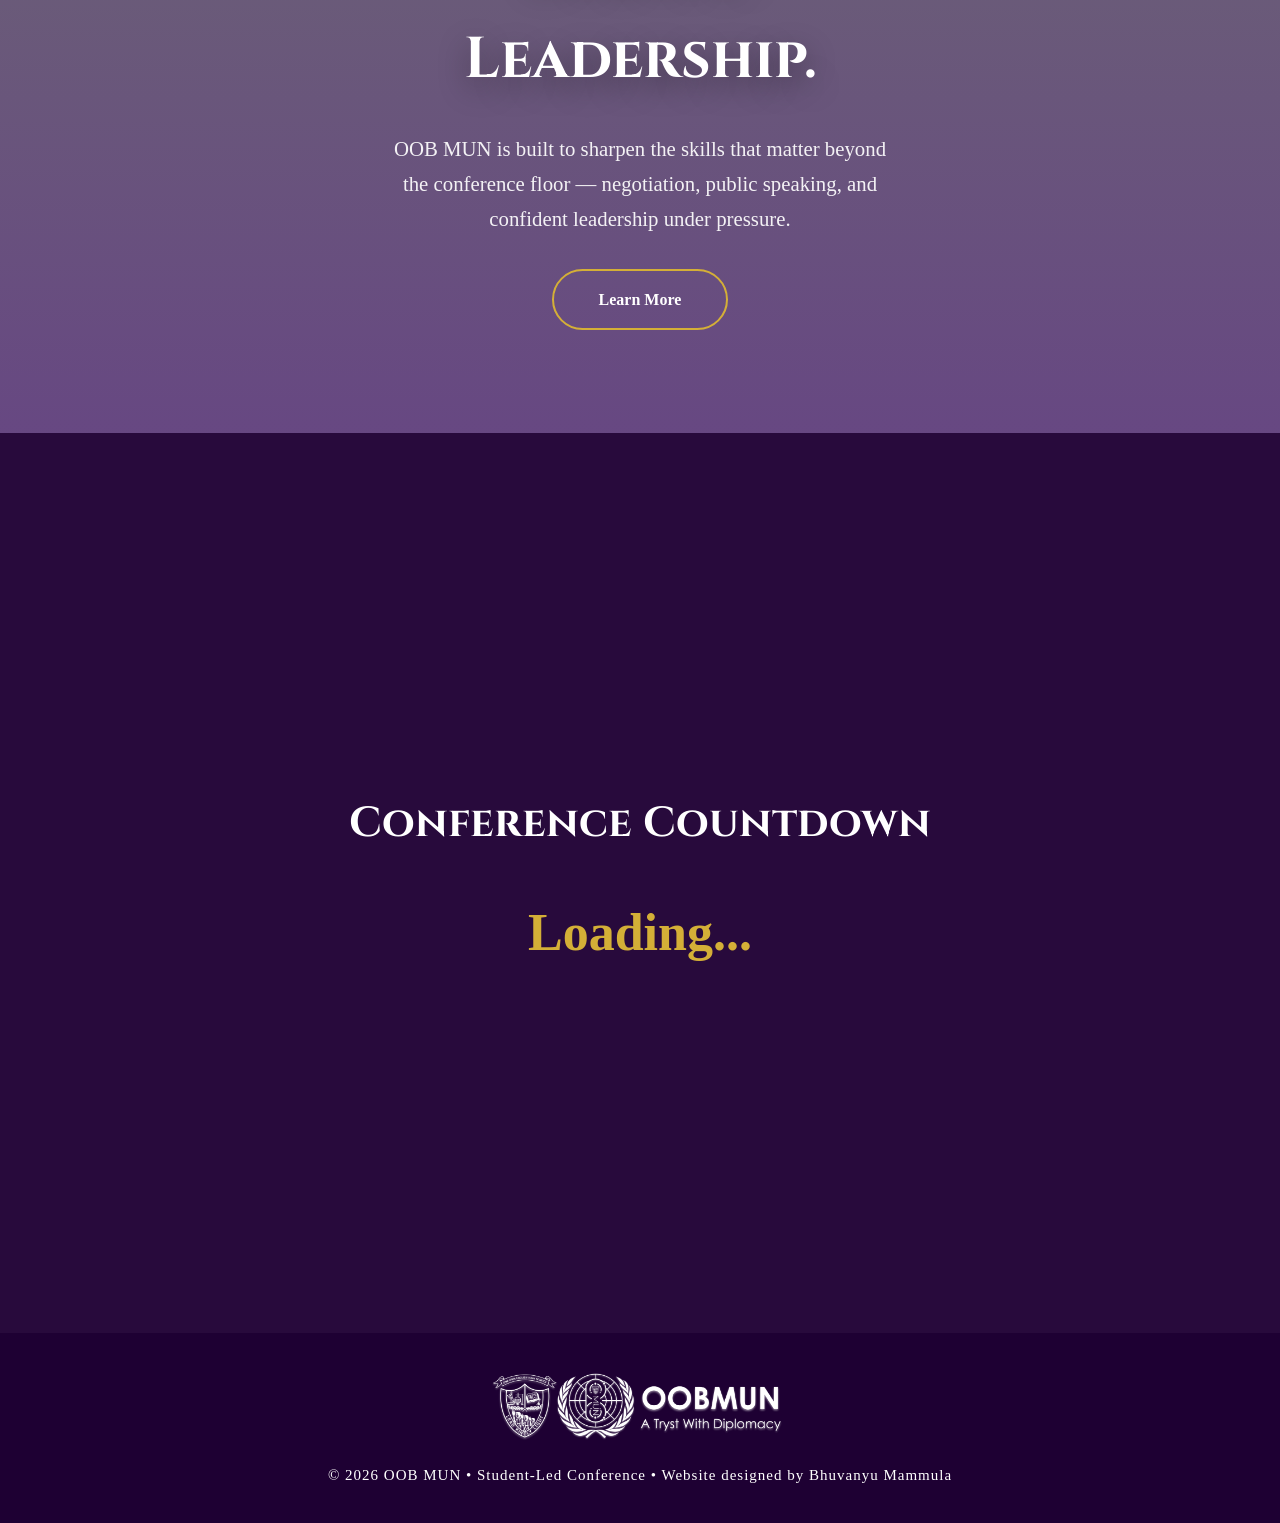
==== commit 1b9883af: "Update index.html" ====
--- a/index.html
+++ b/index.html
@@ -80,15 +80,10 @@
 
 <div class="hero-content">
     
-    <h4 class="hero-cursive">Our Own English High School presents</h4>
-        
-        <!-- Edition Subtitle -->
+    <div class="hero-content">
+        <h4 class="hero-cursive">Our Own English High School presents</h4>
         <p class="hero-edition">THE 4th EDITION</p>
-        
-        <!-- Main Title -->
         <h1>OOBMUN '26</h1>
-        
-        <!-- Tagline -->
         <p class="hero-tagline">A Tryst With Diplomacy</p>
        
     <a href="https://www.instagram.com/oobmun/" target="_blank" rel="noopener noreferrer" aria-label="Instagram">
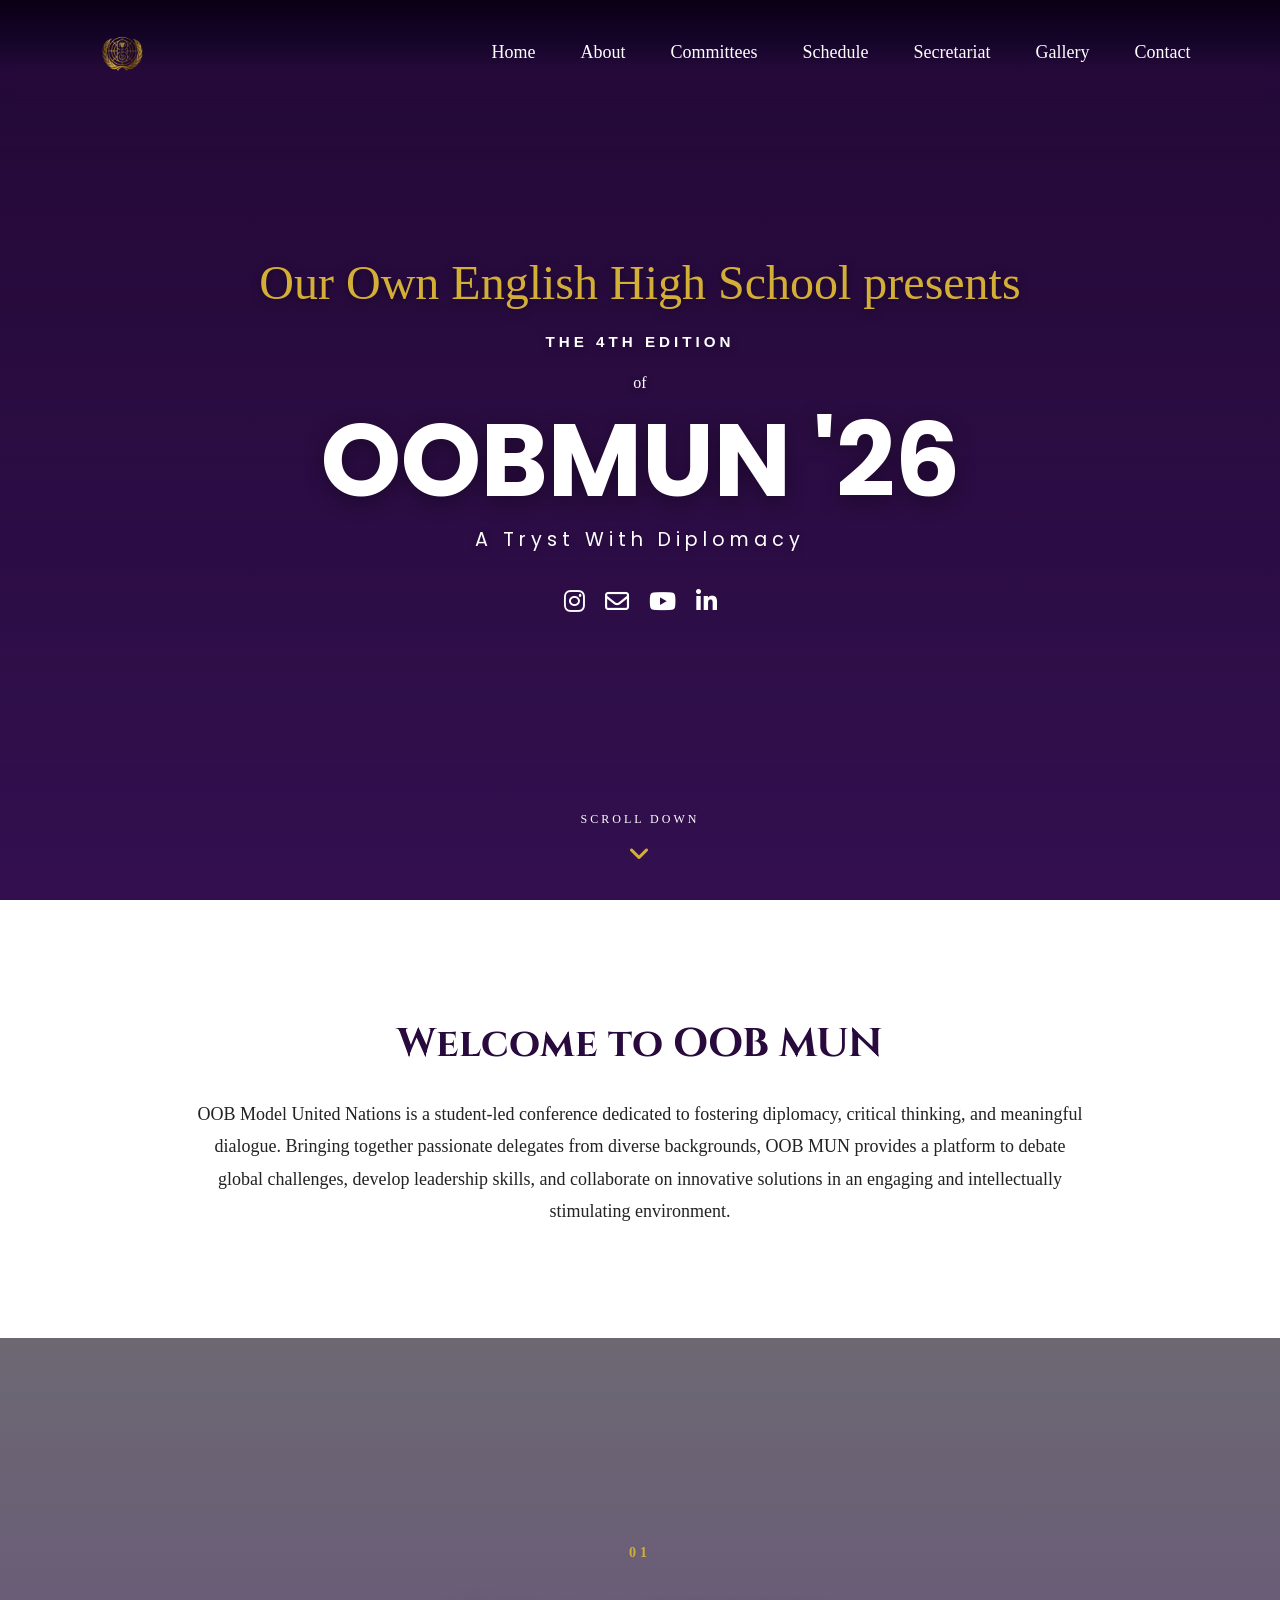
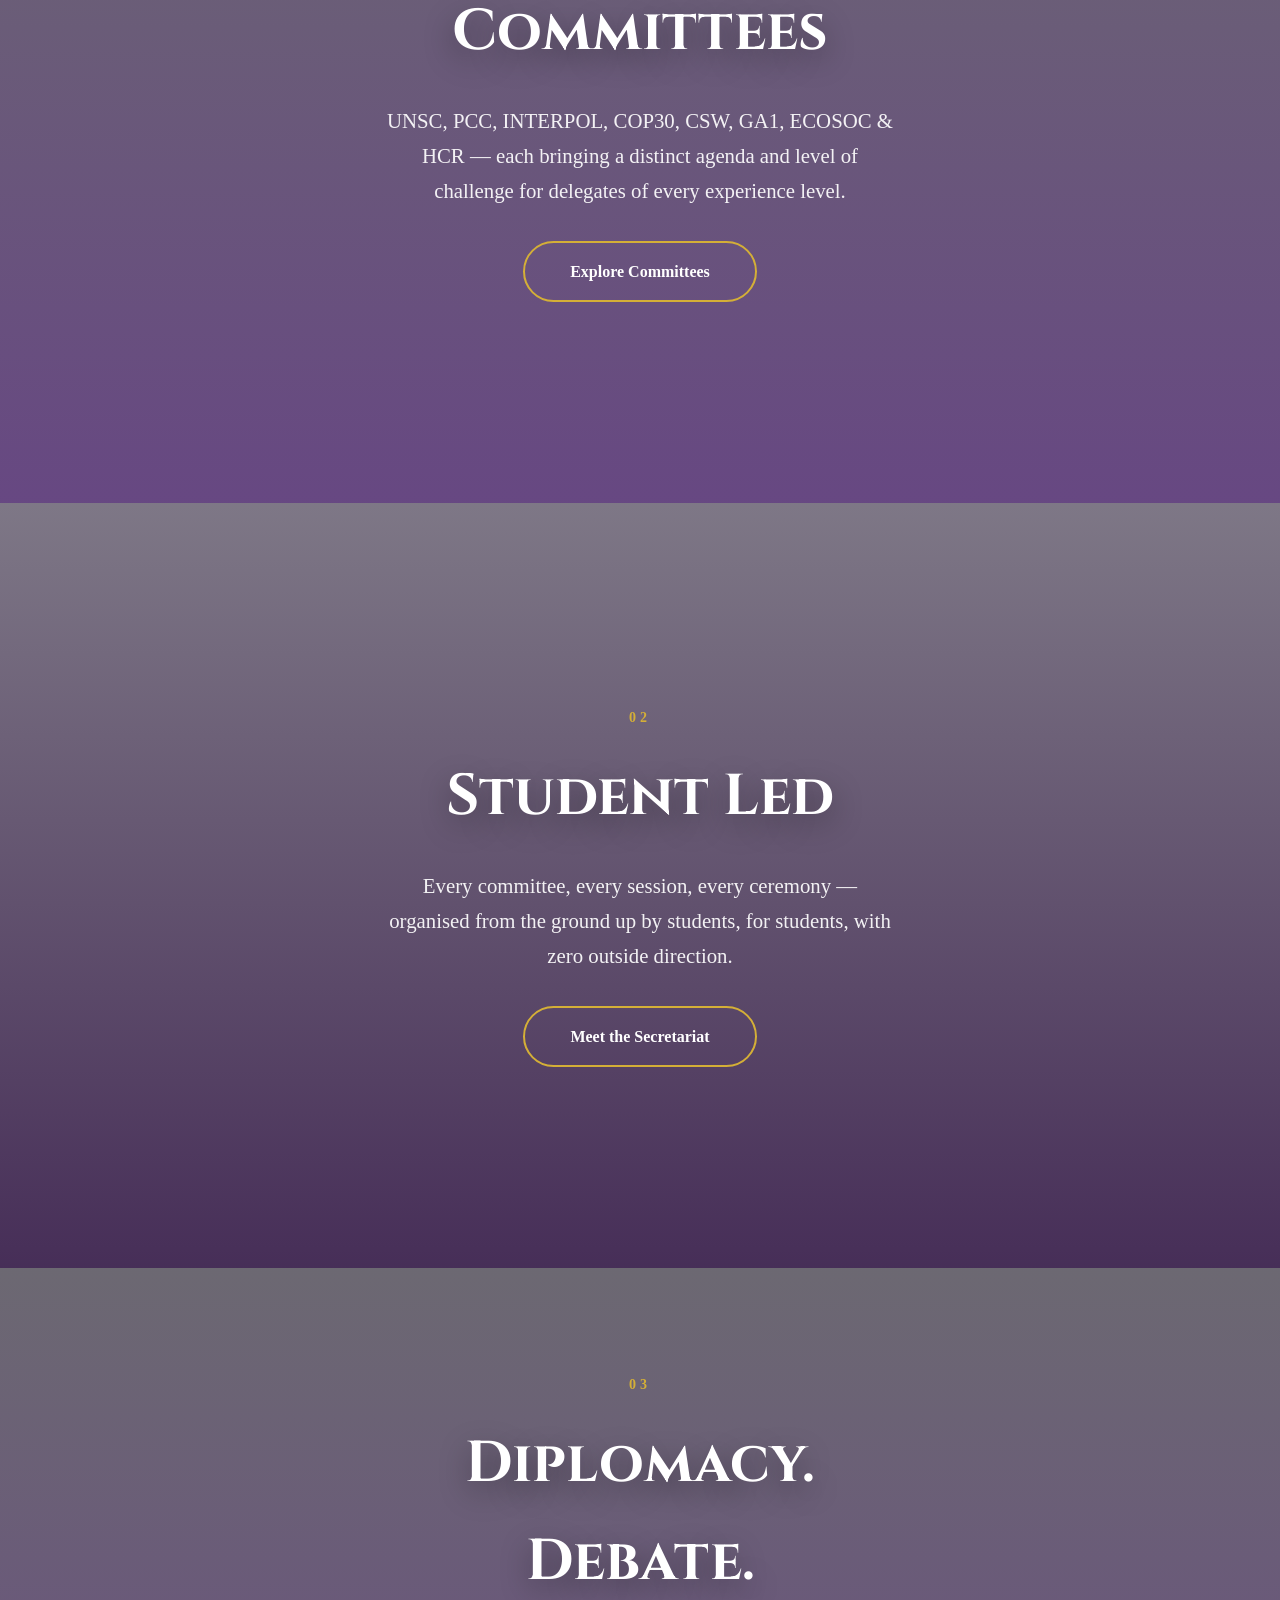
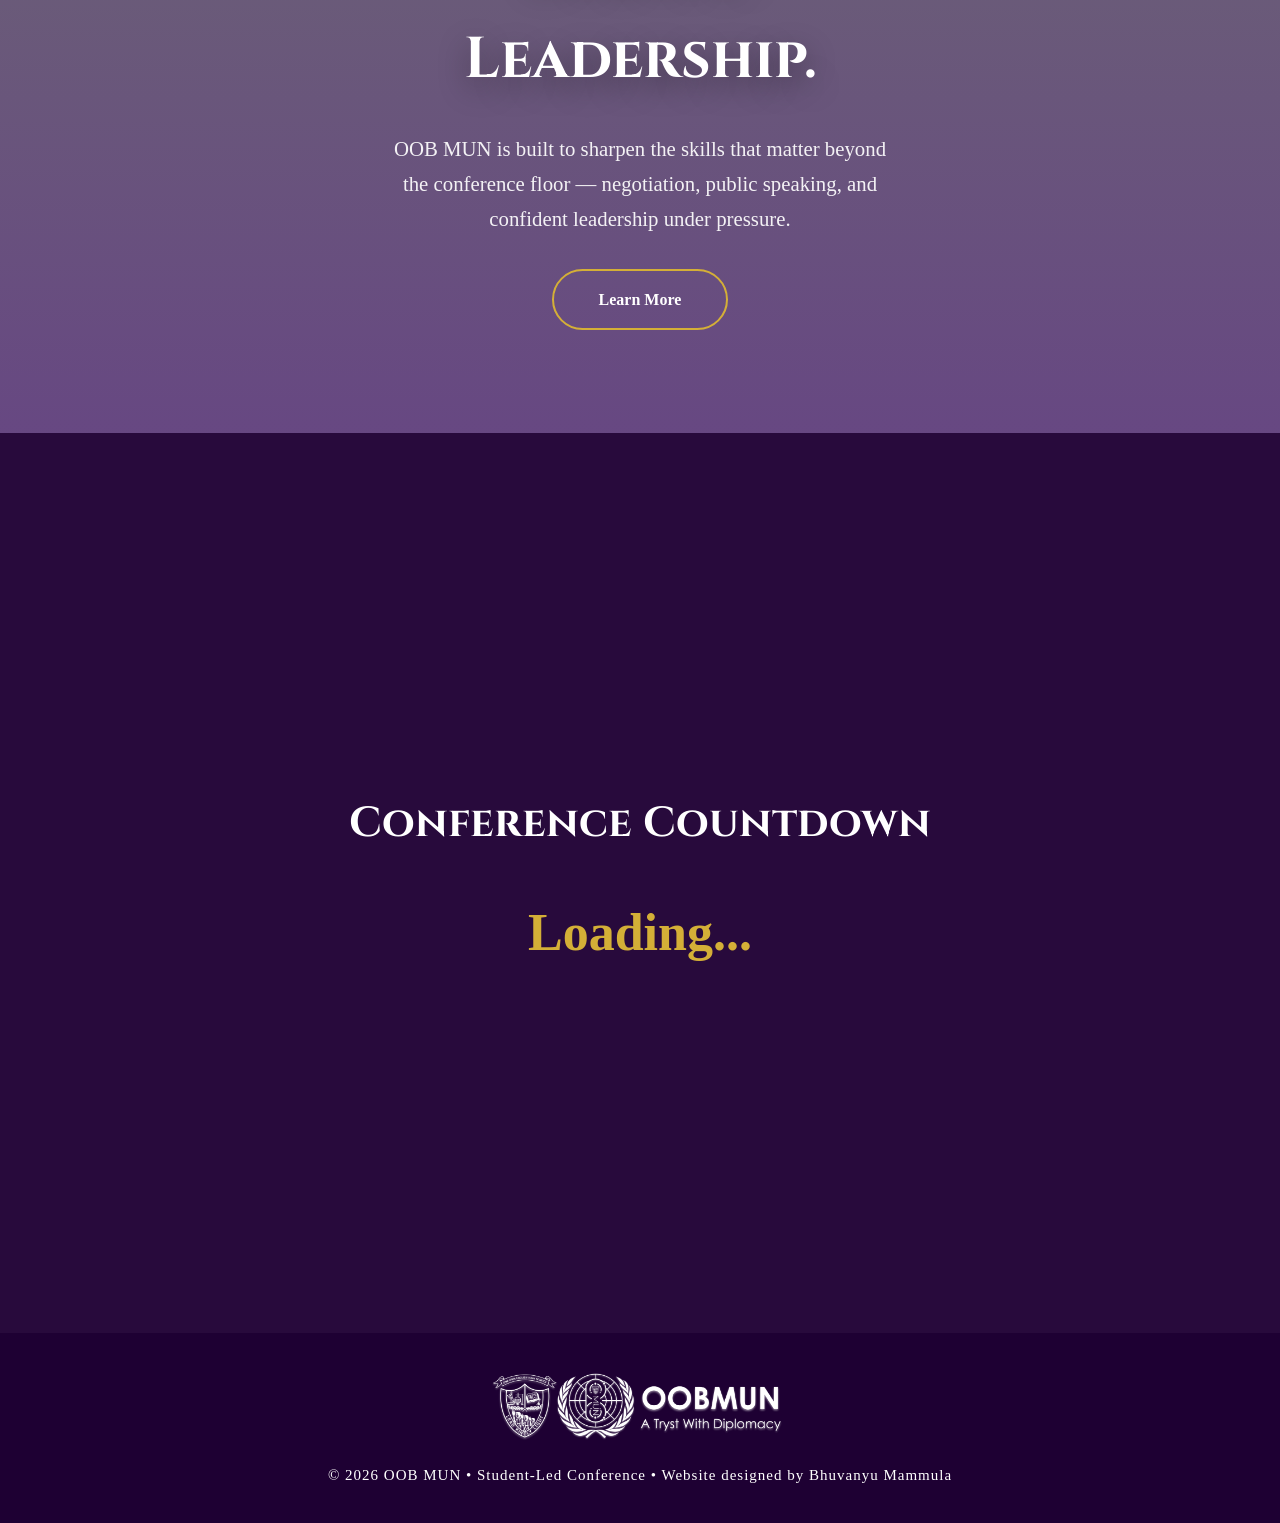
==== commit 140bb666: "Update index.html" ====
--- a/index.html
+++ b/index.html
@@ -30,7 +30,6 @@
 <link rel="stylesheet" href="css/style.css">
 <link rel="stylesheet" href="css/responsive.css?v=2">
 <link rel="stylesheet" href="https://cdnjs.cloudflare.com/ajax/libs/font-awesome/6.4.0/css/all.min.css">
-<link rel="stylesheet" href="[https://cdnjs.cloudflare.com/ajax/libs/font-awesome/6.4.0/css/all.min.css](https://cdnjs.cloudflare.com/ajax/libs/font-awesome/6.4.0/css/all.min.css)">
 
 <script defer src="js/main.js"></script>
 
@@ -79,36 +78,32 @@
 </video>
 
 <div class="hero-content">
-    
-    <div class="hero-content">
-        <h4 class="hero-cursive">Our Own English High School presents</h4>
-        <p class="hero-edition">THE 4th EDITION</p>
-        <h1>OOBMUN '26</h1>
-        <p class="hero-tagline">A Tryst With Diplomacy</p>
+    <h4 class="hero-cursive">Our Own English High School presents</h4>
+    <p class="hero-edition">THE 4TH EDITION</p>
+    <p class="hero-of">of</p>
+    <h1>OOBMUN '26</h1>
+    <p class="hero-tagline">A Tryst With Diplomacy</p>
        
-    <a href="https://www.instagram.com/oobmun/" target="_blank" rel="noopener noreferrer" aria-label="Instagram">
-        <i class="fa-brands fa-instagram"></i>
-    </a>
-    
-    <a href="mailto:oobmun@gmail.com" aria-label="Email">
-        <i class="fa-regular fa-envelope"></i>
-    </a>
-    
-    <a href="https://www.youtube.com/@OOBMUNSecretariat" target="_blank" rel="noopener noreferrer" aria-label="YouTube">
-        <i class="fa-brands fa-youtube"></i>
-    </a>
-    
-    <a href="https://www.linkedin.com/company/oobmun/" target="_blank" rel="noopener noreferrer" aria-label="LinkedIn">
-        <i class="fa-brands fa-linkedin-in"></i>
-    </a>
-   </div>
+    <div class="hero-socials">
+        <a href="https://www.instagram.com/oobmun/" target="_blank" rel="noopener noreferrer" aria-label="Instagram">
+            <i class="fa-brands fa-instagram"></i>
+        </a>
+        <a href="mailto:oobmun@gmail.com" aria-label="Email">
+            <i class="fa-regular fa-envelope"></i>
+        </a>
+        <a href="https://www.youtube.com/@OOBMUNSecretariat" target="_blank" rel="noopener noreferrer" aria-label="YouTube">
+            <i class="fa-brands fa-youtube"></i>
+        </a>
+        <a href="https://www.linkedin.com/company/oobmun/" target="_blank" rel="noopener noreferrer" aria-label="LinkedIn">
+            <i class="fa-brands fa-linkedin-in"></i>
+        </a>
+    </div>
+</div>
     
 <a href="#welcome" class="scroll">
-        <span>SCROLL DOWN</span>
-        <div class="arrow"><i class="fa-solid fa-angle-down"></i></div>
-    </a>
-    
-</div>
+    <span>SCROLL DOWN</span>
+    <div class="arrow"><i class="fa-solid fa-angle-down"></i></div>
+</a>
 
 </section>
 
@@ -202,7 +197,7 @@
     
     if(btn && menu) {
       btn.addEventListener("click", function(e) {
-        e.preventDefault(); // Stops any default blocking behavior
+        e.preventDefault(); 
         menu.classList.toggle("active");
         btn.classList.toggle("active");
       });
@@ -213,3 +208,7 @@
 </body>
 
 </html>
+
+</body>
+
+</html>
--- a/css/style.css
+++ b/css/style.css
@@ -382,16 +382,9 @@
    HERO CONTENT
 =========================== */
 
-/* ===========================
-   HERO CONTENT (MODERN LEFT-ALIGNED)
-=========================== */
-/* ===========================
-   HERO CONTENT (CENTERED)
-=========================== */
-
 .hero-content{
     position: absolute;
-    top: 50%;
+    top: 48%;
     left: 50%;
     transform: translate(-50%, -50%);
     width: 90%;
@@ -402,36 +395,48 @@
     text-align: center;
     z-index: 2;
     color: #fff;
-}
-
-/* ===========================
-   CURSIVE EYEBROW & HEADING
-=========================== */
-
-.hero-eyebrow {
-    font-family: 'Great Vibes', cursive;
+    gap: 10px;
+    will-change: transform, opacity;
+    animation: heroFade 1.5s ease forwards;
+}
+
+.hero-content.show{
+    opacity: 1;
+    transform: translate(-50%, -50%);
+}
+
+/* ===========================
+   HERO TYPOGRAPHY
+=========================== */
+.hero-cursive {
+    font-family: 'Dancing Script', cursive;
     color: var(--gold);
-    font-size: clamp(2.2rem, 4vw, 3.2rem);
-    font-weight: 400;
-    letter-spacing: 2px;
-    text-transform: none; /* Cursive reads best in Title Case */
+    font-size: clamp(2rem, 4vw, 3rem);
+    font-weight: 500;
+    text-transform: none !important;
+    text-shadow: 0 2px 10px rgba(0,0,0,0.5);
+    margin-bottom: -5px;
+}
+
+.hero-edition {
+    font-family: 'Poppins', sans-serif;
+    color: white;
+    font-size: 0.95rem;
+    font-weight: 600;
+    letter-spacing: 4px;
+    text-transform: uppercase;
     margin-bottom: 5px;
-    text-shadow: 0 2px 10px rgba(0,0,0,0.5);
 }
 
 .hero-content h1{
     font-family: 'Poppins', sans-serif;
-    font-size: clamp(2.8rem, 6.5vw, 5.5rem);
+    font-size: clamp(3.5rem, 8vw, 6.5rem);
     font-weight: 700;
-    line-height: 1.1;
+    line-height: 1.05;
     text-transform: uppercase;
-    margin-bottom: 20px;
-    text-shadow: 0 4px 15px rgba(0,0,0,0.4);
-}
-
-/* ===========================
-   SUBTITLE & SOCIALS
-=========================== */
+    margin: 0;
+    text-shadow: 0 4px 20px rgba(0,0,0,0.5);
+}
 
 .hero-tagline {
     font-family: 'Poppins', sans-serif;
@@ -439,7 +444,8 @@
     font-size: 1.2rem;
     font-weight: 400;
     letter-spacing: 5px;
-    margin-bottom: 30px;
+    margin-bottom: 15px;
+    text-shadow: 0 2px 10px rgba(0,0,0,0.3);
 }
 
 .hero-socials {
@@ -465,45 +471,28 @@
 =========================== */
 
 .scroll{
-
-position:absolute;
-
-bottom:40px;
-
-left:50%;
-
-transform:translateX(-50%);
-
-text-align:center;
-
-color:white;
-
-z-index:3;
-
-animation:float 2s infinite;
-
+    position: absolute;
+    bottom: 25px;
+    left: 50%;
+    transform: translateX(-50%);
+    text-align: center;
+    color: white;
+    z-index: 3;
+    animation: float 2s infinite;
 }
 
 .scroll span{
-
-display:block;
-
-font-size:18px;
-
-letter-spacing:3px;
-
-font-weight:500;
-
+    display: block;
+    font-size: 12px;
+    letter-spacing: 3px;
+    font-weight: 500;
+    text-transform: uppercase;
 }
 
 .arrow{
-
-margin-top:12px;
-
-font-size:30px;
-
-color:var(--gold);
-
+    margin-top: 5px;
+    font-size: 24px;
+    color: var(--gold);
 }
 
 /* ===========================
@@ -1414,48 +1403,35 @@
 =========================== */
 
 @media (max-width:900px){
-
-section{
-
-padding:70px 6%;
-
-}
-
-.highlights{
-
-grid-template-columns:1fr;
-
-}
-
-.tagline{
-
-letter-spacing:3px;
-
-}
-
-.hero-buttons{
-
-flex-direction:column;
-
-align-items:center;
-
-}
-
-@media (max-width:900px){
-    /* ... Keep your existing rules for section, highlights, etc. ... */
-
-    .hero-content {
-        left: 5%;
+    section { 
+        padding:70px 6%; 
     }
     
-    .hero-eyebrow {
-        font-size: 1rem;
+    .highlights { 
+        grid-template-columns:1fr; 
     }
     
-    .hero-tagline {
-        font-size: 0.9rem;
-        letter-spacing: 3px;
+    .hero-tagline { 
+        font-size: 1rem; 
+        letter-spacing:3px; 
     }
-}
-
-}
+    
+    .hero-cursive { 
+        font-size: 1.8rem; 
+    }
+    
+    .hero-edition { 
+        font-size: 0.85rem; 
+        letter-spacing: 2px; 
+    }
+}
+
+@media (max-height:700px){
+    .scroll { 
+        display:none; 
+    }
+    
+    .hero-content { 
+        top: 45%; 
+    }
+}
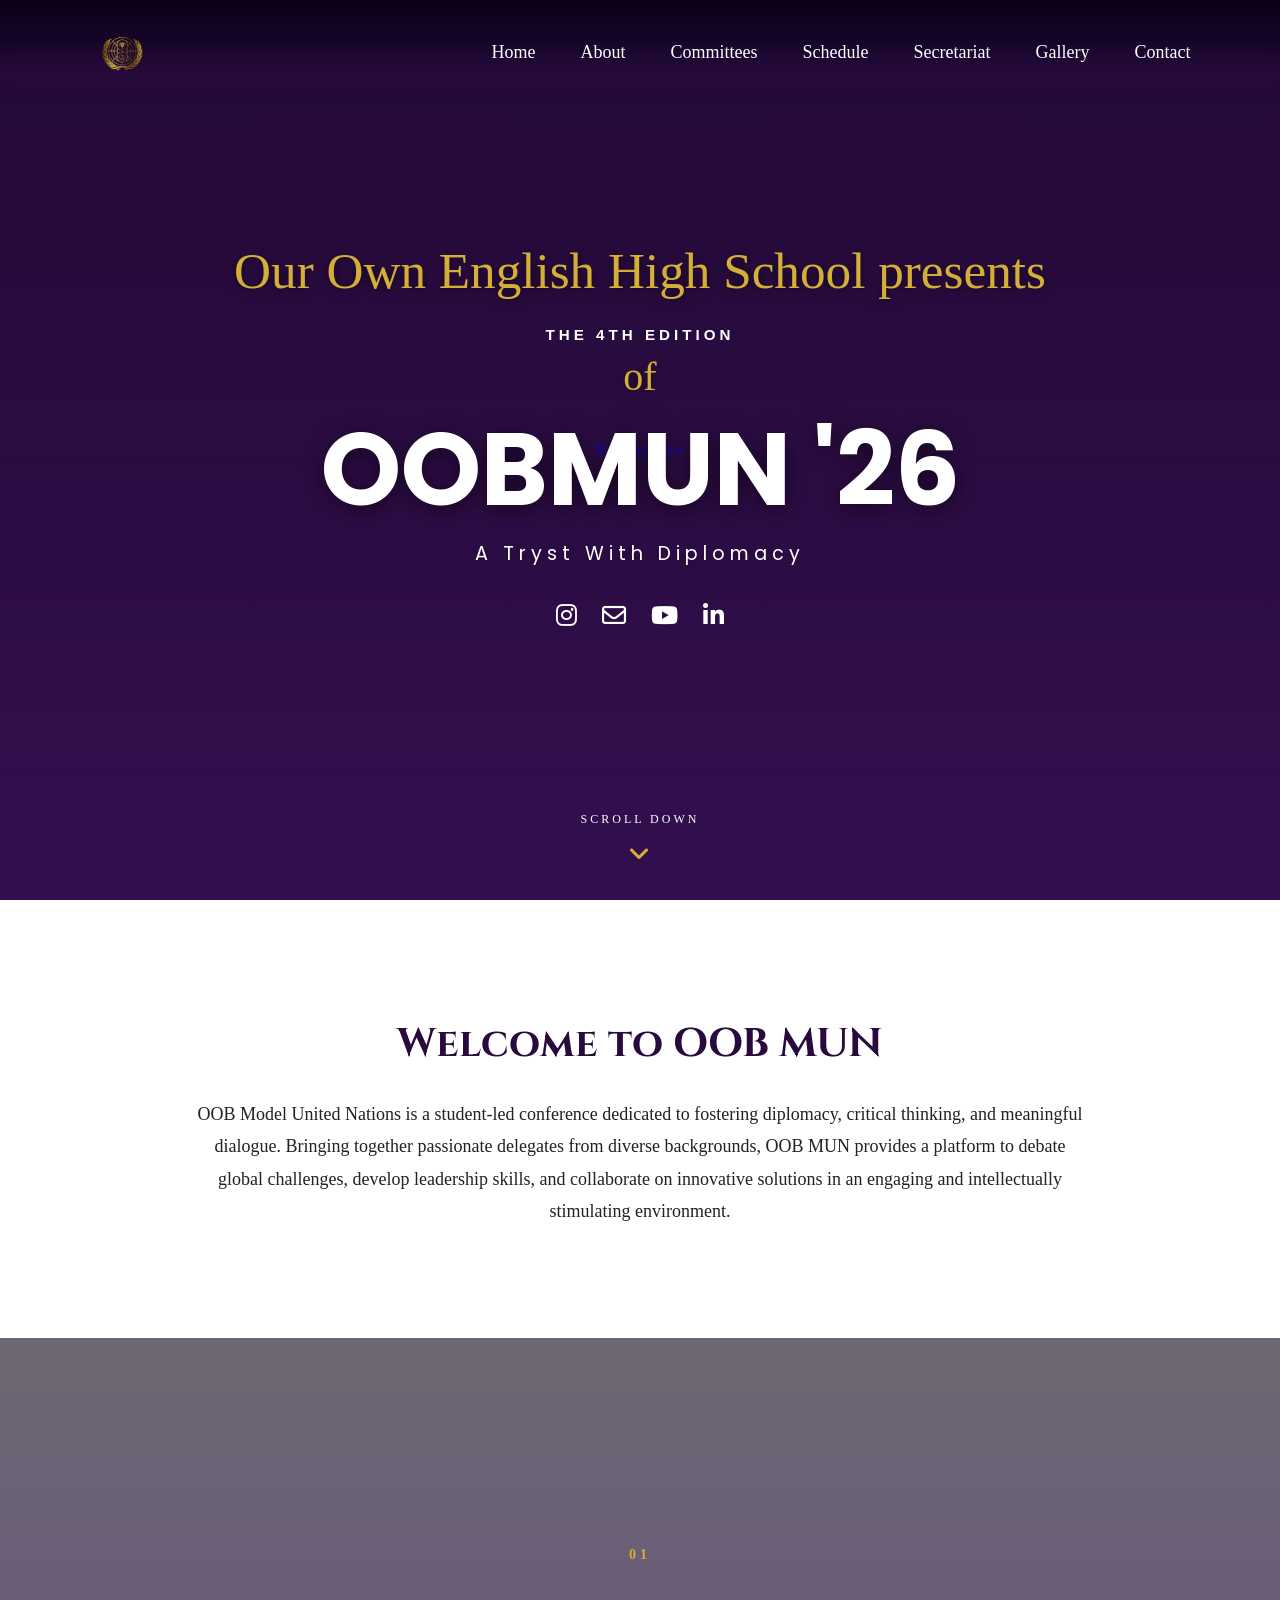
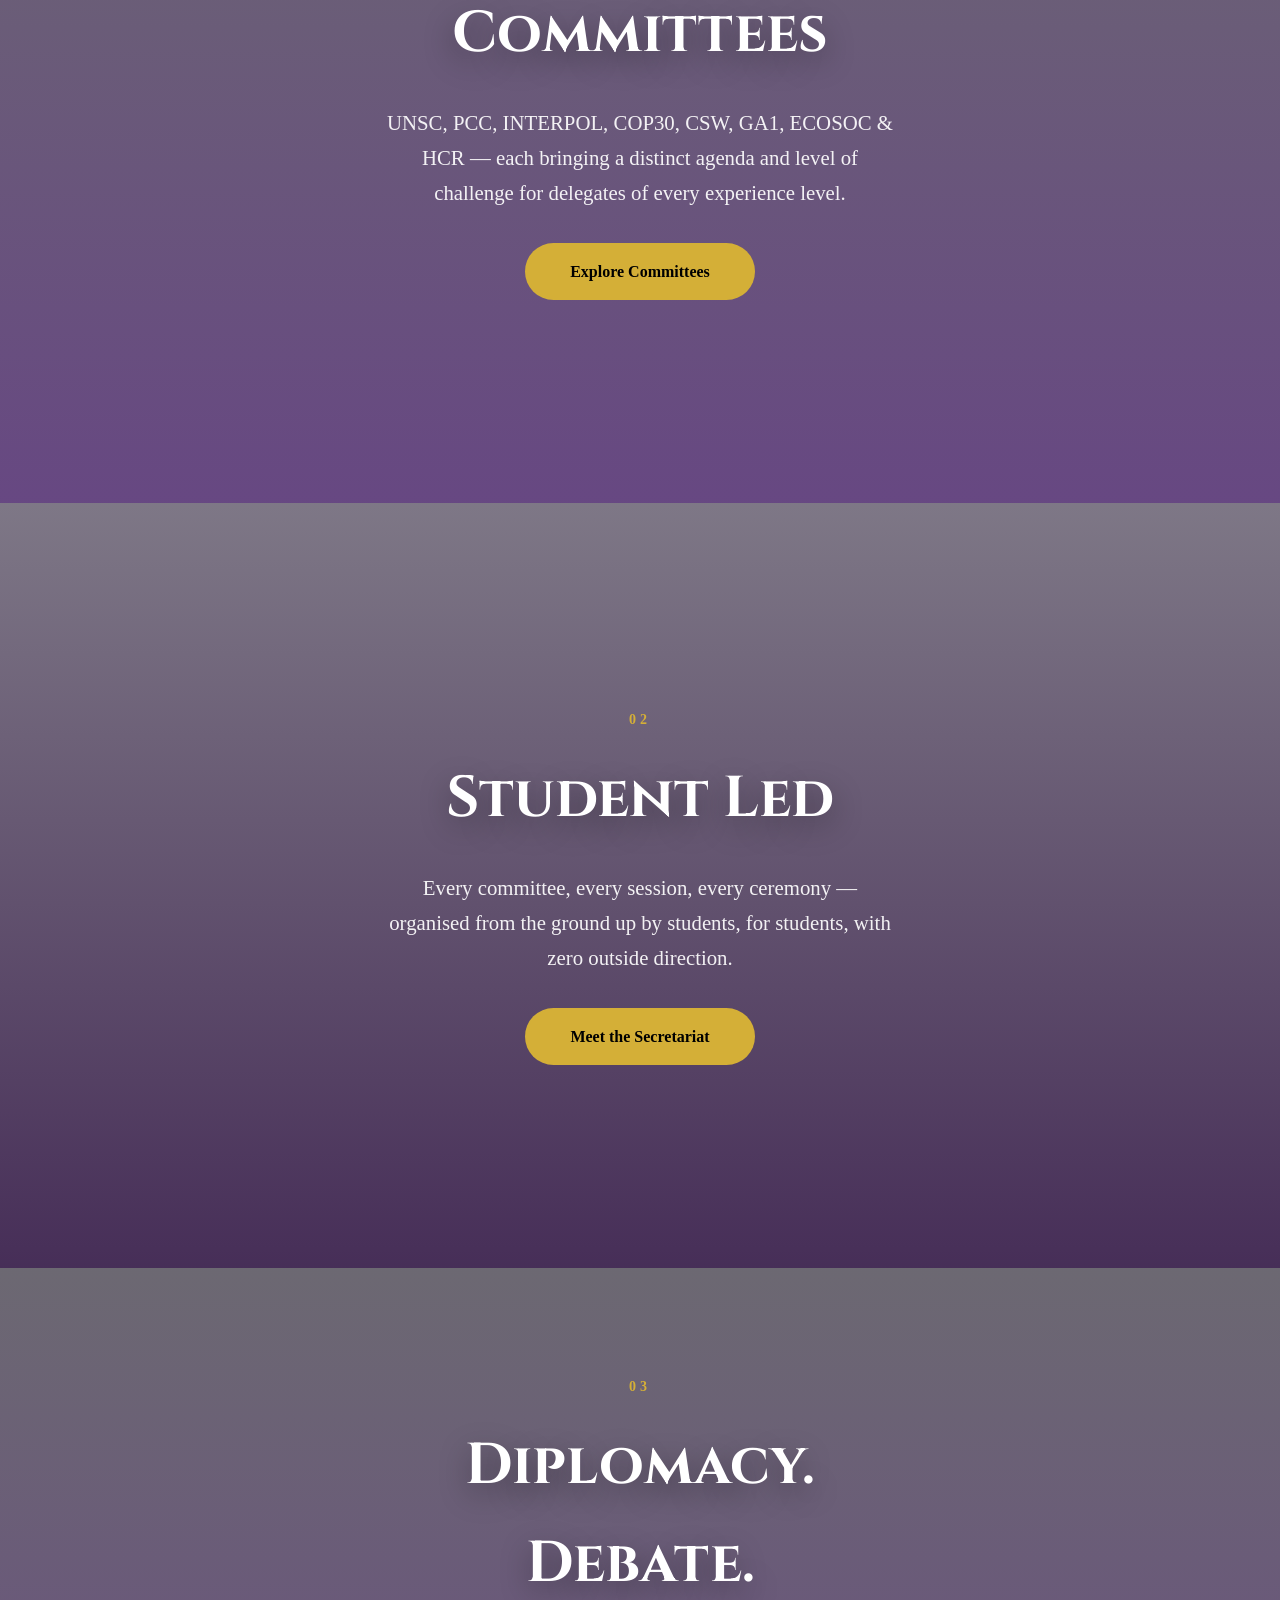
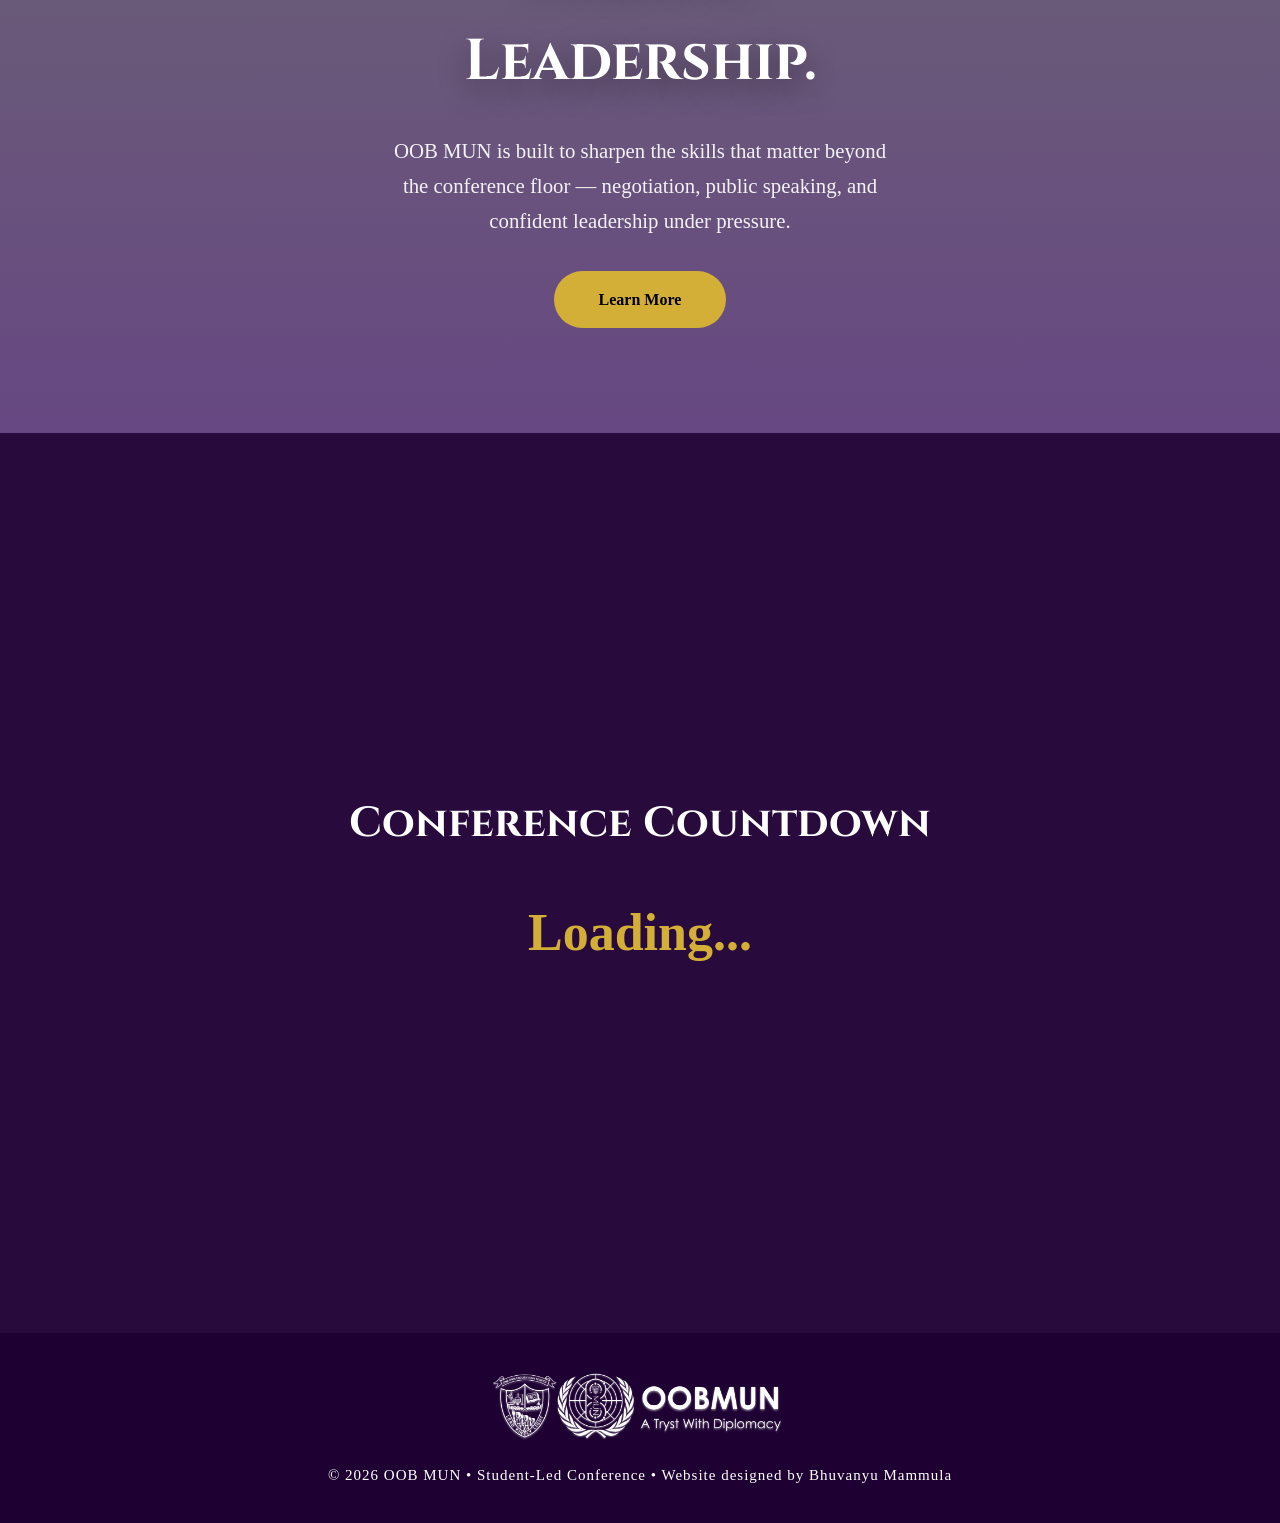
==== commit 908be2c6: "Update index.html" ====
--- a/index.html
+++ b/index.html
@@ -99,6 +99,8 @@
         </a>
     </div>
 </div>
+
+ <a href="contact.html" class="hero-register-btn">Register Now</a>
     
 <a href="#welcome" class="scroll">
     <span>SCROLL DOWN</span>
@@ -208,7 +210,3 @@
 </body>
 
 </html>
-
-</body>
-
-</html>
--- a/css/style.css
+++ b/css/style.css
@@ -3,58 +3,44 @@
 =========================== */
 
 :root{
-
 --purple:#280A3C;
 --purple-dark:#1e0033;
 --gold:#D4AF37;
 --white:#ffffff;
 --gray:#f5f5f5;
 --text:#222;
-
 }
 
 *{
-
 margin:0;
 padding:0;
 box-sizing:border-box;
 scroll-behavior:smooth;
-
 }
 
 html{
-
 overflow-x:hidden;
-
 }
 
 body{
-
 font-family: "Bodoni Moda", serif;
 background:var(--white);
 color:var(--text);
 overflow-x:hidden;
 line-height:1.7;
-
 }
 
 img{
-
 max-width:100%;
 display:block;
-
 }
 
 a{
-
 text-decoration:none;
-
 }
 
 ul{
-
 list-style:none;
-
 }
 
 /* ===========================
@@ -62,18 +48,14 @@
 =========================== */
 
 .navbar{
-
 position:fixed;
 top:0;
 left:0;
 width:100%;
-
 padding:18px 7%;
-
 display:flex;
 justify-content:space-between;
 align-items:center;
-
 background:linear-gradient(
 180deg,
 rgba(10,0,20,.98) 0%,
@@ -81,33 +63,21 @@
 rgba(40,10,60,.60) 70%,
 rgba(40,10,60,0) 100%
 );
-
 transition:
 background-color .4s ease,
 padding .4s ease,
 box-shadow .4s ease,
 backdrop-filter .4s ease;
-
 backdrop-filter:blur(6px);
-
 z-index:1000;
-
 }
 
 .navbar.scrolled{
-
 background:rgba(10,0,20,.99);
-
 backdrop-filter:blur(14px);
-
 box-shadow:0 10px 30px rgba(0,0,0,.40);
-
-}
-
-.navbar a.logo::after {
-    display: none; 
-    
-}
+}
+
 .navbar a.logo::after {
     display: none; 
 }
@@ -123,9 +93,7 @@
     height: 68px;
     object-fit: contain;
     transform: scale(1.7); 
-    
     transform-origin: center; 
-    
     transition: transform 0.3s ease;
 }
 
@@ -134,83 +102,49 @@
 }
 
 .logo h2{
-
 font-family: "Bodoni Moda", serif;
 font-size:2rem;
 font-weight:700;
 letter-spacing:3px;
 color:white;
-
 }
 
 .navbar ul{
-
 display:flex;
-
 align-items:center;
-
 gap:45px;
-
 }
 
 .navbar li{
-
 display:inline-block;
-
 }
 
 .navbar a{
-
 position:relative;
-
 color:white;
-
 font-size:18px;
-
 font-weight:500;
-
 transition:.3s;
-
 }
 
 .navbar a:hover{
-
 color:var(--gold);
-
 }
 
 .navbar a::after{
-
 content:"";
-
 position:absolute;
-
 left:50%;
-
 bottom:-8px;
-
 width:0;
-
 height:2px;
-
 background:var(--gold);
-
 transition:.35s;
-
 transform:translateX(-50%);
-
 }
 
 .navbar a:hover::after{
-
-width:100%;
-
-}
-
-.navbar a:hover{
-
-color:var(--gold);
-
+width:100%;
 }
 
 /* ===========================
@@ -218,103 +152,59 @@
 =========================== */
 
 .nav-toggle{
-
 display:none;
-
 flex-direction:column;
-
 justify-content:space-between;
-
 width:28px;
-
 height:20px;
-
 background:none;
-
 border:none;
-
 cursor:pointer;
-
 padding:0;
-
 z-index:1100;
-
 }
 
 .nav-toggle span{
-
 display:block;
-
 height:2px;
-
-width:100%;
-
+width:100%;
 background:white;
-
 border-radius:2px;
-
 transition:.3s ease;
-
 }
 
 .nav-toggle.active span:nth-child(1){
-
 transform:translateY(9px) rotate(45deg);
-
 }
 
 .nav-toggle.active span:nth-child(2){
-
 opacity:0;
-
 }
 
 .nav-toggle.active span:nth-child(3){
-
 transform:translateY(-9px) rotate(-45deg);
-
 }
 
 @media (max-width:900px){
-
 .nav-toggle{
-
 display:flex;
-
-}
-
+}
 .navbar ul{
-
 position:fixed;
-
 top:0;
-
 right:-100%;
-
 width:min(75%,320px);
-
 height:100vh;
-
 flex-direction:column;
-
 justify-content:center;
-
 gap:35px;
-
 background:rgba(20,0,35,.98);
-
 backdrop-filter:blur(14px);
-
 transition:right .4s ease;
-
-}
-
+}
 .navbar ul.active{
-
 right:0;
-
-}
-
+}
 }
 
 /* ===========================
@@ -325,11 +215,9 @@
     position: relative;
     width: 100%;
     height: 100vh;
-
     display: flex;
     justify-content: center;
     align-items: center;
-
     overflow: hidden;
     background: var(--purple);
 }
@@ -344,16 +232,12 @@
 
 .hero video,
 .hero-image{
-
     position: absolute;
     inset: 0;
-
     width: 100%;
     height: 100%;
-
     object-fit: cover;
     object-position: center;
-
     z-index: 0;
 }
 
@@ -362,19 +246,15 @@
 =========================== */
 
 .hero::after{
-
     content: "";
-
     position: absolute;
     inset: 0;
-
     background:
         linear-gradient(
             to bottom,
             rgba(20,8,35,.25),
             rgba(60,20,95,.55)
         );
-
     z-index: 1;
 }
 
@@ -395,7 +275,7 @@
     text-align: center;
     z-index: 2;
     color: #fff;
-    gap: 10px;
+    /* Explicit margins are used inside elements below for cleaner spacing */
     will-change: transform, opacity;
     animation: heroFade 1.5s ease forwards;
 }
@@ -408,14 +288,15 @@
 /* ===========================
    HERO TYPOGRAPHY
 =========================== */
+
 .hero-cursive {
     font-family: 'Dancing Script', cursive;
     color: var(--gold);
-    font-size: clamp(2rem, 4vw, 3rem);
+    font-size: clamp(2rem, 4vw, 3.2rem);
     font-weight: 500;
     text-transform: none !important;
     text-shadow: 0 2px 10px rgba(0,0,0,0.5);
-    margin-bottom: -5px;
+    margin-bottom: 8px;
 }
 
 .hero-edition {
@@ -425,7 +306,17 @@
     font-weight: 600;
     letter-spacing: 4px;
     text-transform: uppercase;
+    margin-bottom: -5px; 
+}
+
+.hero-of {
+    font-family: 'Dancing Script', cursive;
+    color: var(--gold);
+    font-size: clamp(1.8rem, 3.5vw, 2.5rem);
+    font-weight: 500;
+    text-transform: lowercase;
     margin-bottom: 5px;
+    text-shadow: 0 2px 10px rgba(0,0,0,0.5);
 }
 
 .hero-content h1{
@@ -434,7 +325,7 @@
     font-weight: 700;
     line-height: 1.05;
     text-transform: uppercase;
-    margin: 0;
+    margin: 0 0 15px 0;
     text-shadow: 0 4px 20px rgba(0,0,0,0.5);
 }
 
@@ -444,13 +335,14 @@
     font-size: 1.2rem;
     font-weight: 400;
     letter-spacing: 5px;
-    margin-bottom: 15px;
+    margin-bottom: 25px;
     text-shadow: 0 2px 10px rgba(0,0,0,0.3);
 }
 
 .hero-socials {
     display: flex;
-    gap: 20px;
+    flex-direction: row;
+    gap: 25px;
     align-items: center;
     justify-content: center;
 }
@@ -500,35 +392,27 @@
 =========================== */
 
 section{
-
 padding:110px 10%;
-
 }
 
 .welcome{
-
 background:var(--white);
-
 }
 
 .welcome h2{
-
 font-family:Cinzel,serif;
 font-size:40px;
 color:var(--purple);
 margin-bottom:20px;
 text-align:center;
-
 }
 
 .welcome p{
-
 max-width:900px;
 margin:0 auto;
 font-size:18px;
 text-align:center;
 line-height:1.8;
-
 }
 
 /* ===========================
@@ -536,13 +420,10 @@
 =========================== */
 
 .highlights{
-
 display:grid;
 grid-template-columns:repeat(3,1fr);
 gap:40px;
-
 background:var(--gray);
-
 }
 
 /* ===========================
@@ -550,65 +431,40 @@
 =========================== */
 
 .card{
-
 background:white;
-
 padding:40px;
-
 border-radius:20px;
-
 box-shadow:0 12px 35px rgba(0,0,0,.08);
-
 transition:transform .5s cubic-bezier(.16,1,.3,1), box-shadow .5s cubic-bezier(.16,1,.3,1), border-bottom .5s cubic-bezier(.16,1,.3,1);
-
 overflow:hidden;
-
 }
 
 .card:hover{
-
 transform:translateY(-12px);
-
 border-bottom:5px solid var(--gold);
-
 box-shadow:0 20px 45px rgba(0,0,0,.15);
-
 }
 
 .card img{
-
-width:100%;
-
+width:100%;
 border-radius:12px;
-
 margin-bottom:20px;
-
 transition:.35s;
-
 }
 
 .card:hover img{
-
 transform:scale(1.04);
-
 }
 
 .card h3{
-
 font-family:Cinzel,serif;
-
 color:var(--purple);
-
 margin-bottom:15px;
-
 font-size:28px;
-
 }
 
 .card p{
-
 line-height:1.7;
-
 }
 
 /* ===========================
@@ -616,27 +472,18 @@
 =========================== */
 
 .committee-grid{
-
 display:grid;
-
 grid-template-columns:repeat(auto-fit,minmax(300px,1fr));
-
 gap:35px;
-
 }
 
 .committee-grid .card{
-
 text-align:center;
-
 }
 
 .committee-grid img{
-
 height:220px;
-
 object-fit:cover;
-
 }
 
 /* ===========================
@@ -644,27 +491,18 @@
 =========================== */
 
 .team-grid{
-
 display:grid;
-
 grid-template-columns:repeat(auto-fit,minmax(260px,1fr));
-
 gap:35px;
-
 }
 
 .team-grid .card{
-
 text-align:center;
-
 }
 
 .team-grid img{
-
 height:300px;
-
 object-fit:cover;
-
 }
 
 /* ===========================
@@ -672,31 +510,20 @@
 =========================== */
 
 .gallery-grid{
-
 display:grid;
-
 grid-template-columns:repeat(auto-fit,minmax(320px,1fr));
-
 gap:25px;
-
 }
 
 .gallery-grid img{
-
-width:100%;
-
+width:100%;
 border-radius:15px;
-
 transition:.35s;
-
 cursor:pointer;
-
 }
 
 .gallery-grid img:hover{
-
 transform:scale(1.04);
-
 }
 
 /* ===========================
@@ -704,43 +531,26 @@
 =========================== */
 
 .countdown{
-
 background:var(--purple);
-
 text-align:center;
-
 color:white;
-
 min-height:100vh;
-
 display:flex;
-
 flex-direction:column;
-
 justify-content:center;
-
 align-items:center;
-
 }
 
 .countdown h2{
-
 font-family:Cinzel,serif;
-
 font-size:42px;
-
 margin-bottom:30px;
-
 }
 
 #timer{
-
 font-size:52px;
-
 font-weight:700;
-
 color:var(--gold);
-
 }
 
 /* ===========================
@@ -748,31 +558,19 @@
 =========================== */
 
 .btn{
-
 display:inline-block;
-
 margin-top:35px;
-
 padding:15px 45px;
-
 background:var(--gold);
-
 color:black;
-
 font-weight:600;
-
 border-radius:50px;
-
 transition:transform .45s cubic-bezier(.16,1,.3,1), box-shadow .45s cubic-bezier(.16,1,.3,1);
-
 }
 
 .btn:hover{
-
 transform:translateY(-4px);
-
 box-shadow:0 10px 25px rgba(212,175,55,.35);
-
 }
 
 /* ===========================
@@ -780,17 +578,11 @@
 =========================== */
 
 footer{
-
 background:var(--purple-dark);
-
 color:white;
-
 text-align:center;
-
 padding:35px;
-
 font-size:15px;
-
 }
 
 /* ===========================
@@ -798,48 +590,32 @@
 =========================== */
 
 .contact-form{
-
 max-width:700px;
 margin:40px auto;
-
 }
 
 .contact-form input,
 .contact-form textarea{
-
-width:100%;
-
+width:100%;
 padding:15px;
-
 margin-bottom:20px;
-
 font-family:Poppins,sans-serif;
 font-size:16px;
-
 background:#f5f5f5;
-
 border:none;
-
 border-radius:12px;
-
 transition:.3s;
-
 }
 
 .contact-form textarea{
-
 resize:vertical;
 min-height:180px;
-
 }
 
 .contact-form input:focus,
 .contact-form textarea:focus{
-
 outline:none;
-
 box-shadow:0 0 0 3px rgba(212,175,55,.35);
-
 }
 
 /* ===========================
@@ -847,27 +623,21 @@
 =========================== */
 
 table{
-
 width:100%;
 border-collapse:collapse;
 margin-top:30px;
-
 }
 
 th{
-
 background:var(--purple);
 color:white;
 padding:15px;
-
 }
 
 td{
-
 padding:15px;
 border:1px solid #ddd;
 text-align:center;
-
 }
 
 /* ===========================
@@ -875,92 +645,44 @@
 =========================== */
 
 a{
-
 transition:.3s;
-
 }
 
 a:hover{
-
 opacity:.9;
-
 }
 
 /* ===========================
 UTILITIES
 =========================== */
 
-.text-center{
-
-text-align:center;
-
-}
-
-.mt-1{
-
-margin-top:20px;
-
-}
-
-.mt-2{
-
-margin-top:40px;
-
-}
-
-.mt-3{
-
-margin-top:60px;
-
-}
-
-.mb-1{
-
-margin-bottom:20px;
-
-}
-
-.mb-2{
-
-margin-bottom:40px;
-
-}
-
-.mb-3{
-
-margin-bottom:60px;
-
-}
+.text-center{ text-align:center; }
+.mt-1{ margin-top:20px; }
+.mt-2{ margin-top:40px; }
+.mt-3{ margin-top:60px; }
+.mb-1{ margin-bottom:20px; }
+.mb-2{ margin-bottom:40px; }
+.mb-3{ margin-bottom:60px; }
 
 /* ===========================
 SCROLL ANIMATIONS
 =========================== */
 
 .hidden{
-
 opacity:0;
-
 filter:blur(14px);
-
 transform:translateY(60px) scale(.97);
-
 transition:
 opacity 1.1s cubic-bezier(.16,1,.3,1),
 filter 1.1s cubic-bezier(.16,1,.3,1),
 transform 1.1s cubic-bezier(.16,1,.3,1);
-
 will-change:opacity,filter,transform;
-
 }
 
 .show{
-
 opacity:1;
-
 filter:blur(0);
-
 transform:translateY(0) scale(1);
-
 }
 
 /* ===========================
@@ -968,66 +690,27 @@
 =========================== */
 
 @keyframes float{
-
-0%{
-
-transform:translate(-50%,0);
-
-}
-
-50%{
-
-transform:translate(-50%,-12px);
-
-}
-
-100%{
-
-transform:translate(-50%,0);
-
-}
-
+0%{ transform:translate(-50%,0); }
+50%{ transform:translate(-50%,-12px); }
+100%{ transform:translate(-50%,0); }
 }
 
 /* ===========================
 SCROLLBAR
 =========================== */
 
-::-webkit-scrollbar{
-
-width:5px;
-
-}
-
-::-webkit-scrollbar-track{
-
-background:#eee;
-
-}
-
-::-webkit-scrollbar-thumb{
-
-background:var(--purple);
-
-border-radius:10px;
-
-}
-
-::-webkit-scrollbar-thumb:hover{
-
-background:var(--purple-dark);
-
-}
+::-webkit-scrollbar{ width:5px; }
+::-webkit-scrollbar-track{ background:#eee; }
+::-webkit-scrollbar-thumb{ background:var(--purple); border-radius:10px; }
+::-webkit-scrollbar-thumb:hover{ background:var(--purple-dark); }
 
 /* ===========================
 SELECTION
 =========================== */
 
 ::selection{
-
 background:var(--gold);
 color:black;
-
 }
 
 /* ===========================
@@ -1040,216 +723,54 @@
 .hero-content,
 .contact-form input,
 .contact-form textarea{
-
 transition:all .35s ease;
-
-}
-
-.hero-content img{
-
-filter:drop-shadow(0 8px 18px rgba(0,0,0,.35));
-
-}
-
-.hero-content h1{
-
-text-shadow:0 5px 20px rgba(0,0,0,.35);
-
-}
-
-.hero-content p{
-
-text-shadow:0 2px 10px rgba(0,0,0,.3);
-
-}
-
-.hero-content{
-    animation: heroFade 1.5s ease forwards;
-}
-
-.hero-badge{
-    display:inline-block;
-    color:var(--gold);
-    background:rgba(212,175,55,.12);
-    border:1px solid rgba(212,175,55,.4);
-    padding:8px 20px;
-    border-radius:50px;
-    font-size:.85rem;
-    font-weight:600;
-    letter-spacing:3px;
-    text-transform:uppercase;
-    margin-bottom:24px;
-    opacity: 0;
-    transform: translateY(20px);
-    animation: fadeUp 1s ease forwards .6s;
-}
-
-.hero-logo{
-    width: 140px;
-    margin: auto;
-    margin-bottom: 25px;
-    opacity: 0;
-    transform: translateY(20px);
-    animation: fadeUp 1s ease forwards .3s;
-    filter: drop-shadow(0 10px 20px rgba(0,0,0,.35));
-}
-
-.hero-title{
-    font-family: Cinzel, serif;
-    font-size: clamp(2.4rem, 8vw, 6rem);
-    line-height: 1.05;
-    font-weight: 700;
-    margin-bottom: 18px;
-    text-shadow: 0 8px 30px rgba(0,0,0,.45);
-    opacity: 0;
-    transform: translateY(20px);
-    animation: fadeUp 1s ease forwards .9s;
-}
-
-.hero-dates{
-    font-size:1.1rem;
-    letter-spacing:2px;
-    color:var(--gold);
-    font-weight:600;
-    margin-bottom:20px;
-    opacity: 0;
-    transform: translateY(20px);
-    animation: fadeUp 1s ease forwards 1.1s;
-}
-
-.tagline{
-    font-size: 1.5rem;
-    letter-spacing: 6px;
-    margin-bottom: 30px;
-    opacity: 0;
-    transform: translateY(20px);
-    animation: fadeUp 1s ease forwards 1.3s;
-}
-
-.hero-buttons{
-    display: flex;
-    justify-content: center;
-    gap: 20px;
-    flex-wrap: wrap;
-    margin-top: 25px;
-    opacity: 0;
-    transform: translateY(20px);
-    animation: fadeUp 1s ease forwards 1.5s;
-}
-
-/* .btn already adds margin-top:35px globally (see BUTTONS section) —
-   that's meant for buttons sitting under a paragraph, not inside this
-   flex row, so cancel it here to stop the hero from growing too tall. */
-.hero-buttons .btn{
-
-margin-top:0;
-
-}
-
-@media (max-height:800px){
-
-.hero-content{
-
-top:44%;
-
-}
-
-.scroll{
-
-bottom:16px;
-
-}
-
-}
-
-@media (max-height:650px){
-
-.scroll{
-
-display:none;
-
-}
-
-}
-
-.btn-outline{
-    background: transparent;
-    color: white;
-    border: 2px solid var(--gold);
-}
-
-.btn-outline:hover{
-    background: var(--gold);
-    color: black;
-}
+}
+
+.hero-content img{ filter:drop-shadow(0 8px 18px rgba(0,0,0,.35)); }
 
 @keyframes fadeUp{
-    from{
-        opacity: 0;
-        transform: translateY(20px);
-    }
-    to{
-        opacity: 1;
-        transform: translateY(0);
-    }
+from{ opacity: 0; transform: translateY(20px); }
+to{ opacity: 1; transform: translateY(0); }
 }
 
 @keyframes heroFade{
-    from{
-        opacity: 0;
-    }
-    to{
-        opacity: 1;
-    }
+from{ opacity: 0; }
+to{ opacity: 1; }
 }
 
 .footer-logo{
-    width: 300px;     
-    height: auto;
-    display: block;
-    margin: 0 auto 20px;
-}
-
-footer p{
-
-letter-spacing:1px;
-
-}
+width: 300px;     
+height: auto;
+display: block;
+margin: 0 auto 20px;
+}
+
+footer p{ letter-spacing:1px; }
 
 /* ===========================
 MAP EMBED
 =========================== */
 
 .standard-map-box{
-
 width:100%;
 max-width:600px;
 height:350px;
-
 border:3px solid var(--gold);
 border-radius:12px;
-
 overflow:hidden;
-
 box-shadow:0 4px 15px rgba(0,0,0,.15);
-
 box-sizing:border-box;
-
 margin:0 auto;
-
 display:block;
-
 }
 
 .standard-map-box iframe{
-
 width:100%;
 height:100%;
 border:0;
 display:block;
 margin:0;
 padding:0;
-
 }
 
 /* ===========================
@@ -1257,127 +778,71 @@
 =========================== */
 
 .video-feature{
-
 position:relative;
-
 min-height:85vh;
-
 display:flex;
-
 align-items:center;
-
 justify-content:center;
-
 overflow:hidden;
-
 padding:0;
-
 }
 
 .feature-video{
-
 position:absolute;
-
 inset:0;
-
-width:100%;
-
+width:100%;
 height:100%;
-
 object-fit:cover;
-
 z-index:0;
-
 }
 
 .feature-overlay{
-
 position:absolute;
-
 inset:0;
-
 background:linear-gradient(180deg, rgba(20,8,35,.55) 0%, rgba(30,0,51,.82) 100%);
-
 z-index:1;
-
 }
 
 .video-feature:nth-child(even) .feature-overlay{
-
 background:linear-gradient(180deg, rgba(10,4,20,.6) 0%, rgba(60,20,95,.78) 100%);
-
 }
 
 .feature-content{
-
 position:relative;
-
 z-index:2;
-
 max-width:720px;
-
 text-align:center;
-
 padding:60px 8%;
-
 color:#fff;
-
 }
 
 .feature-content .stack-eyebrow{
-
 display:inline-block;
-
 color:var(--gold);
-
 letter-spacing:4px;
-
 font-size:14px;
-
 font-weight:600;
-
 margin-bottom:18px;
-
 }
 
 .feature-content h2{
-
 font-family:Cinzel,serif;
-
 font-size:clamp(2.2rem,5vw,3.6rem);
-
 margin-bottom:22px;
-
 text-shadow:0 10px 30px rgba(0,0,0,.4);
-
 }
 
 .feature-content p{
-
 font-size:clamp(1.05rem,1.8vw,1.3rem);
-
 opacity:.92;
-
 line-height:1.7;
-
 margin-bottom:32px;
-
-}
-
-.feature-content .btn-outline{
-
-margin-top:0;
-
-}
+}
+
+.feature-content .btn-outline{ margin-top:0; }
 
 @media (max-width:700px){
-
-.video-feature{
-
-min-height:70vh;
-
-}
-
+.video-feature{ min-height:70vh; }
 }
 
 /* ===========================
@@ -1385,17 +850,12 @@
 =========================== */
 
 .hero video{
-
 transform-origin:center;
-
 will-change:transform,opacity;
-
 }
 
 .hero-content{
-
 will-change:transform,opacity;
-
 }
 
 /* ===========================
@@ -1403,35 +863,15 @@
 =========================== */
 
 @media (max-width:900px){
-    section { 
-        padding:70px 6%; 
-    }
-    
-    .highlights { 
-        grid-template-columns:1fr; 
-    }
-    
-    .hero-tagline { 
-        font-size: 1rem; 
-        letter-spacing:3px; 
-    }
-    
-    .hero-cursive { 
-        font-size: 1.8rem; 
-    }
-    
-    .hero-edition { 
-        font-size: 0.85rem; 
-        letter-spacing: 2px; 
-    }
+    section { padding:70px 6%; }
+    .highlights { grid-template-columns:1fr; }
+    .hero-tagline { font-size: 1rem; letter-spacing:3px; }
+    .hero-cursive { font-size: 1.8rem; }
+    .hero-edition { font-size: 0.85rem; letter-spacing: 2px; }
+    .hero-of { font-size: 1.6rem; }
 }
 
 @media (max-height:700px){
-    .scroll { 
-        display:none; 
-    }
-    
-    .hero-content { 
-        top: 45%; 
-    }
-}
+    .scroll { display:none; }
+    .hero-content { top: 45%; }
+}
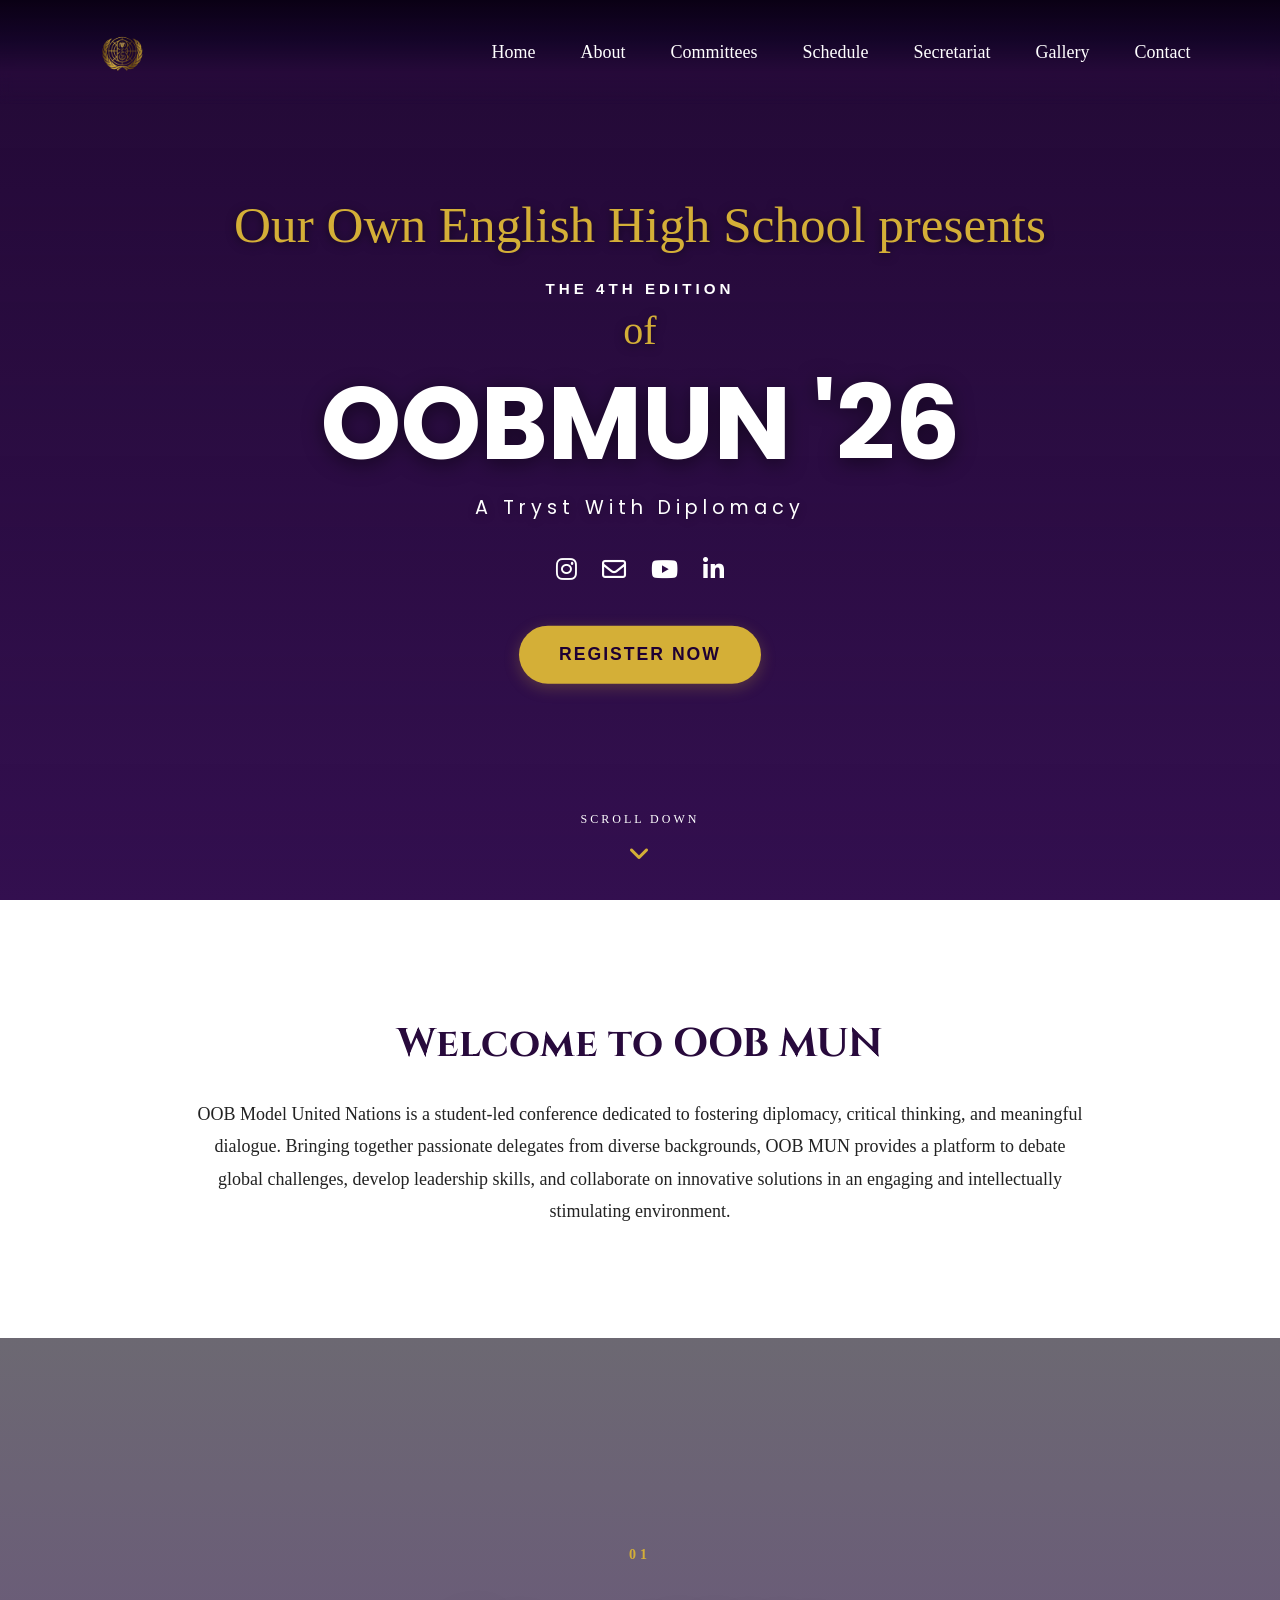
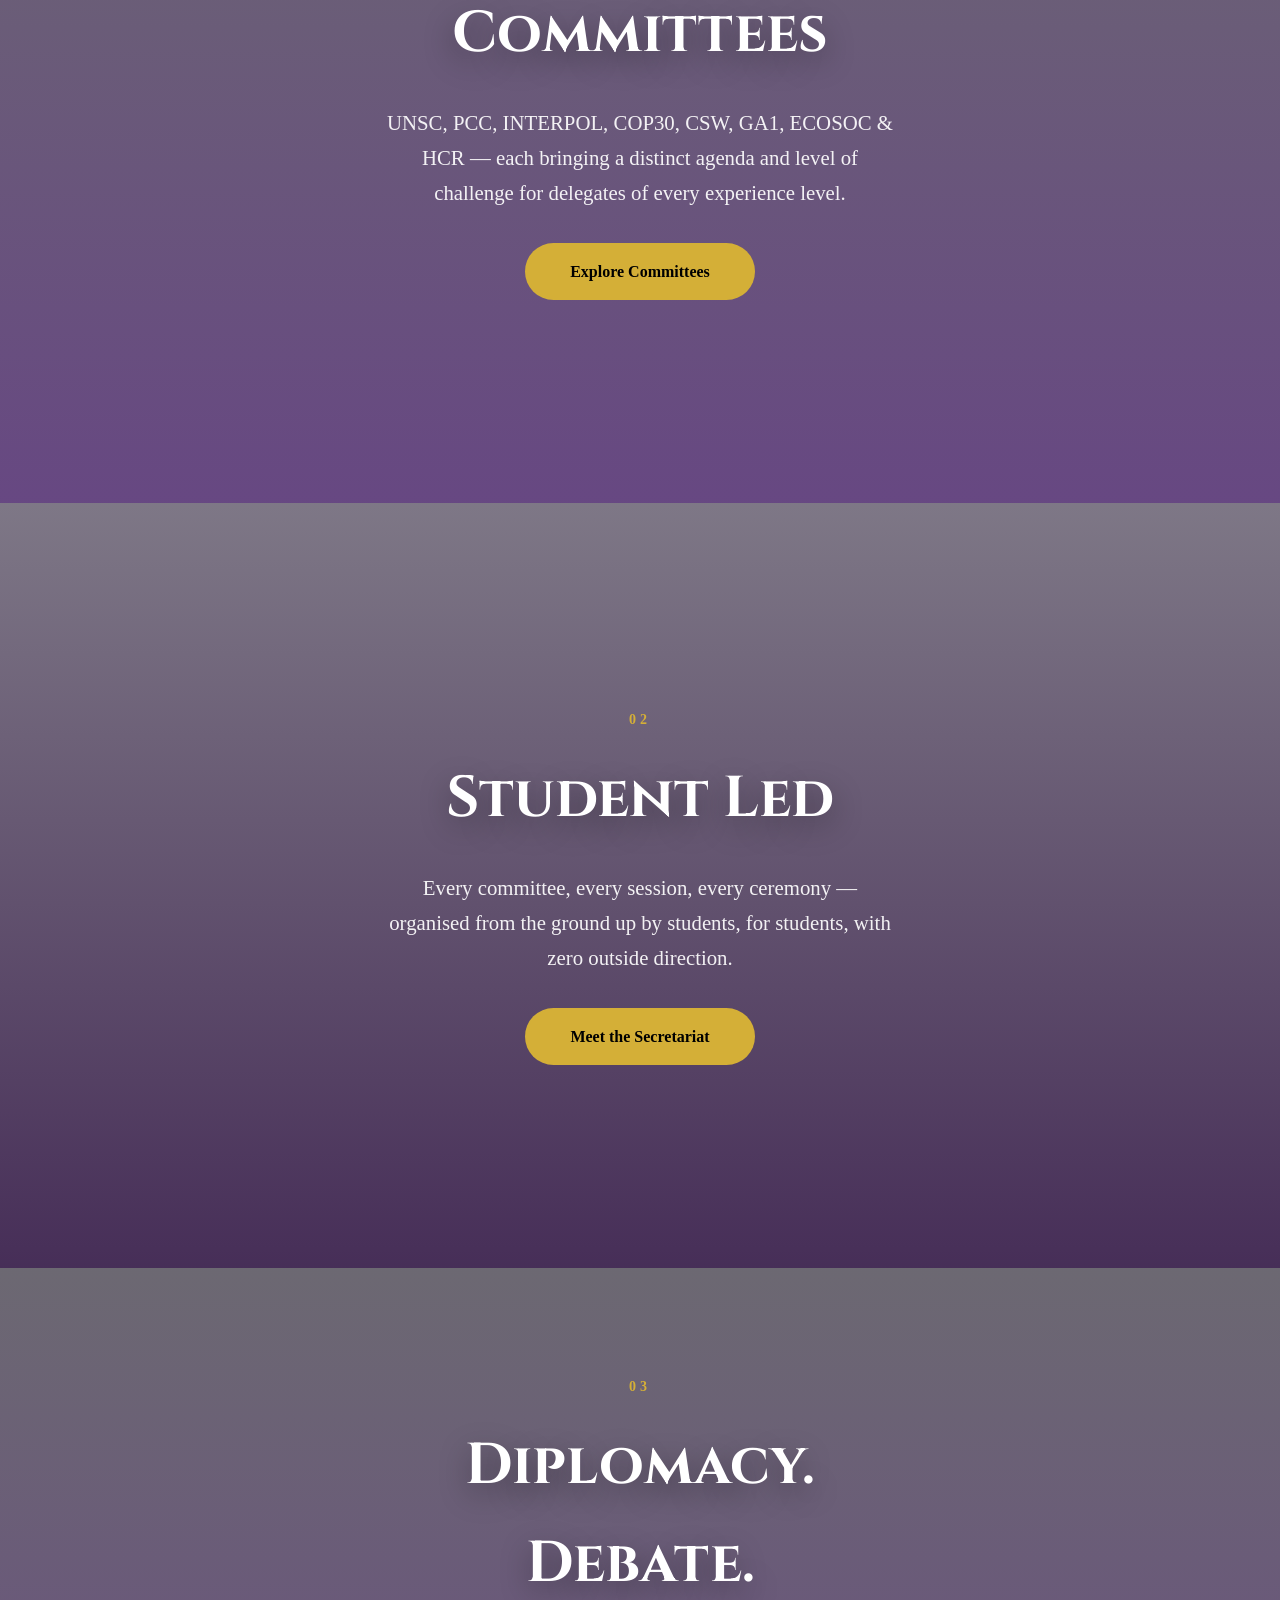
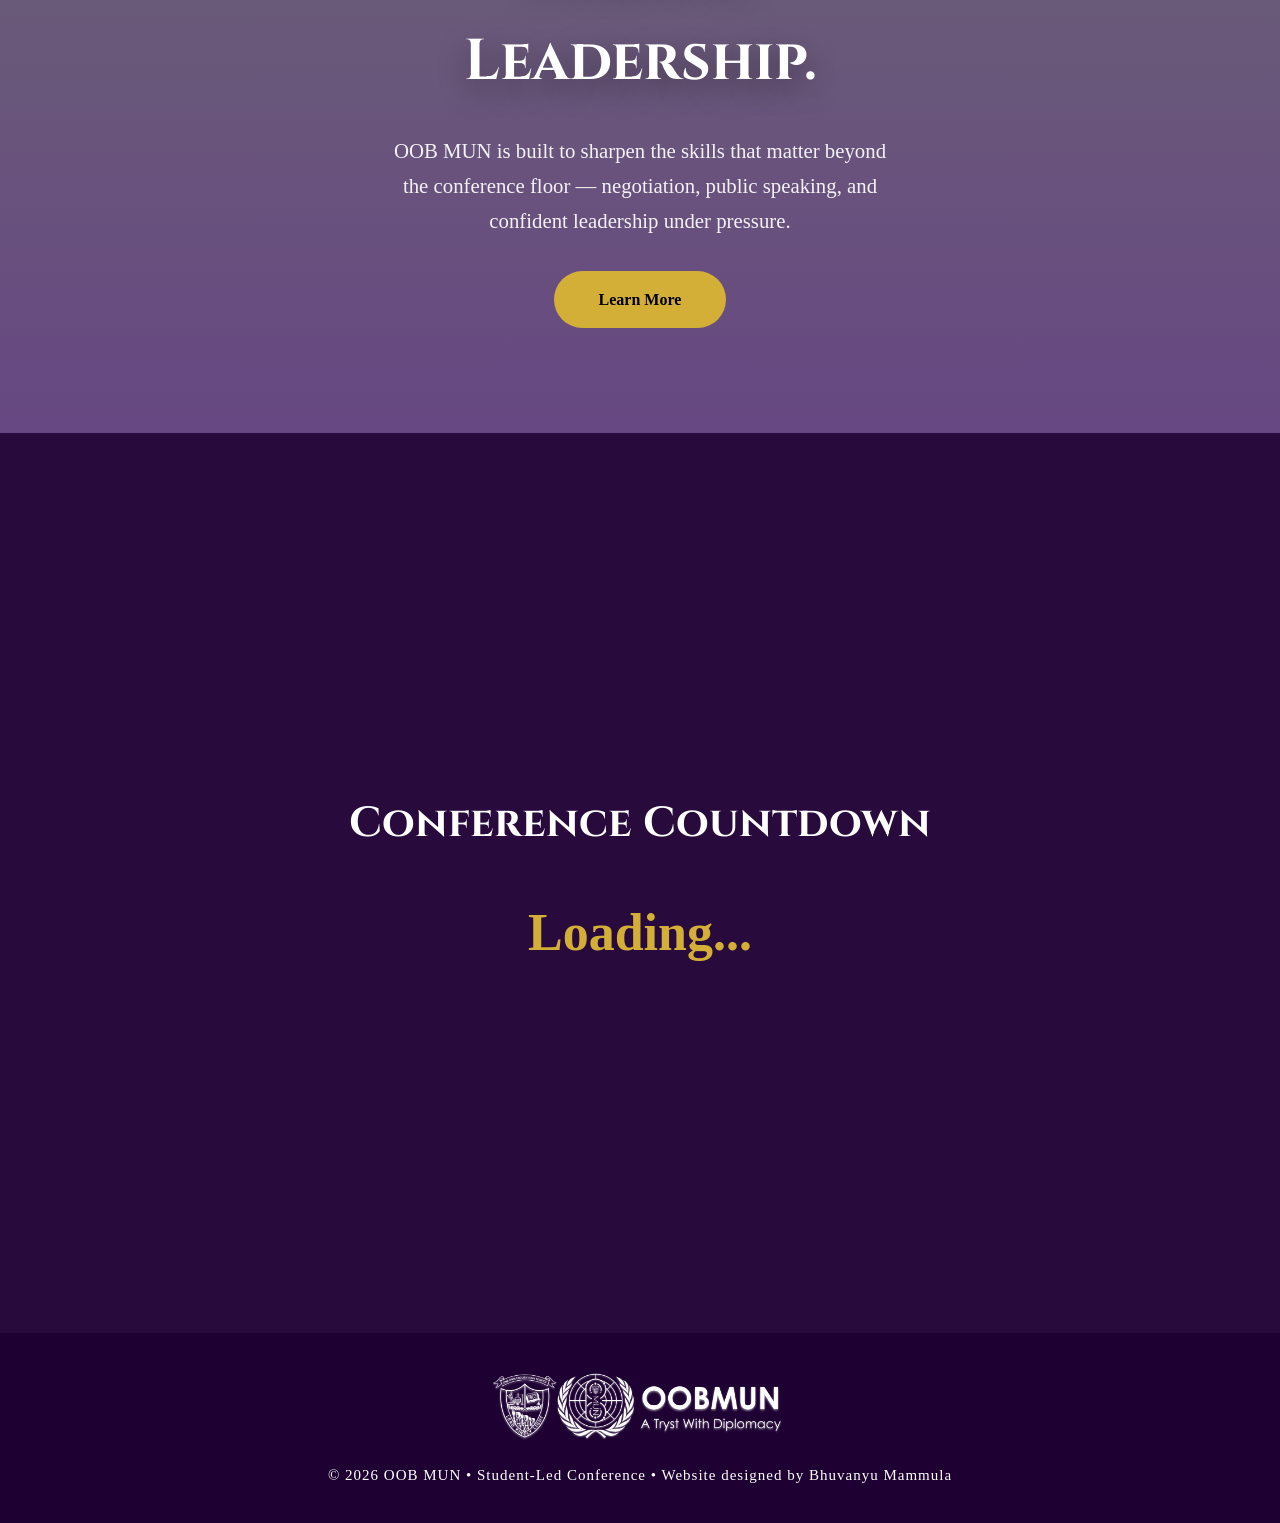
==== commit 847dac69: "Update index.html" ====
--- a/index.html
+++ b/index.html
@@ -98,9 +98,10 @@
             <i class="fa-brands fa-linkedin-in"></i>
         </a>
     </div>
-</div>
-
- <a href="contact.html" class="hero-register-btn">Register Now</a>
+
+    <!-- The button is placed perfectly at the end of the content column -->
+    <a href="contact.html" class="hero-register-btn">Register Now</a>
+</div>
     
 <a href="#welcome" class="scroll">
     <span>SCROLL DOWN</span>
--- a/css/style.css
+++ b/css/style.css
@@ -875,3 +875,74 @@
     .scroll { display:none; }
     .hero-content { top: 45%; }
 }
+
+/* ===========================
+   HERO REGISTER BUTTON & SHINE
+=========================== */
+
+.hero-register-btn {
+    display: inline-block;
+    margin-top: 35px; /* Adds perfect spacing below the social icons */
+    padding: 14px 40px;
+    font-family: 'Poppins', sans-serif;
+    font-size: 1.1rem;
+    font-weight: 600;
+    text-transform: uppercase;
+    letter-spacing: 2px;
+    color: var(--purple-dark);
+    background: var(--gold);
+    border-radius: 50px;
+    text-decoration: none;
+    position: relative;
+    overflow: hidden; /* Keeps the shine contained inside the button */
+    box-shadow: 0 4px 15px rgba(212, 175, 55, 0.25);
+    transition: transform 0.3s ease, box-shadow 0.3s ease;
+}
+
+/* The Shine Element */
+.hero-register-btn::before {
+    content: "";
+    position: absolute;
+    top: 0;
+    left: -100%;
+    width: 50%;
+    height: 100%;
+    background: linear-gradient(
+        to right,
+        rgba(255, 255, 255, 0) 0%,
+        rgba(255, 255, 255, 0.7) 50%,
+        rgba(255, 255, 255, 0) 100%
+    );
+    transform: skewX(-25deg);
+    z-index: 1;
+}
+
+/* 1. Desktop Hover Mechanics (For users with a mouse) */
+@media (hover: hover) and (pointer: fine) {
+    .hero-register-btn:hover {
+        transform: translateY(-4px);
+        box-shadow: 0 10px 25px rgba(212, 175, 55, 0.4);
+    }
+    
+    .hero-register-btn:hover::before {
+        animation: shine-effect 0.75s ease-in-out;
+    }
+}
+
+/* 2. Mobile Touch Mechanics (For users tapping a screen) */
+@media (hover: none) and (pointer: coarse) {
+    .hero-register-btn:active {
+        transform: scale(0.96); /* Gives a satisfying physical 'tap' depression */
+    }
+    
+    .hero-register-btn:active::before {
+        /* Faster shine so they see it right before the page changes */
+        animation: shine-effect 0.4s ease-in-out; 
+    }
+}
+
+/* The actual animation moving the light beam across */
+@keyframes shine-effect {
+    0% { left: -100%; }
+    100% { left: 200%; }
+}
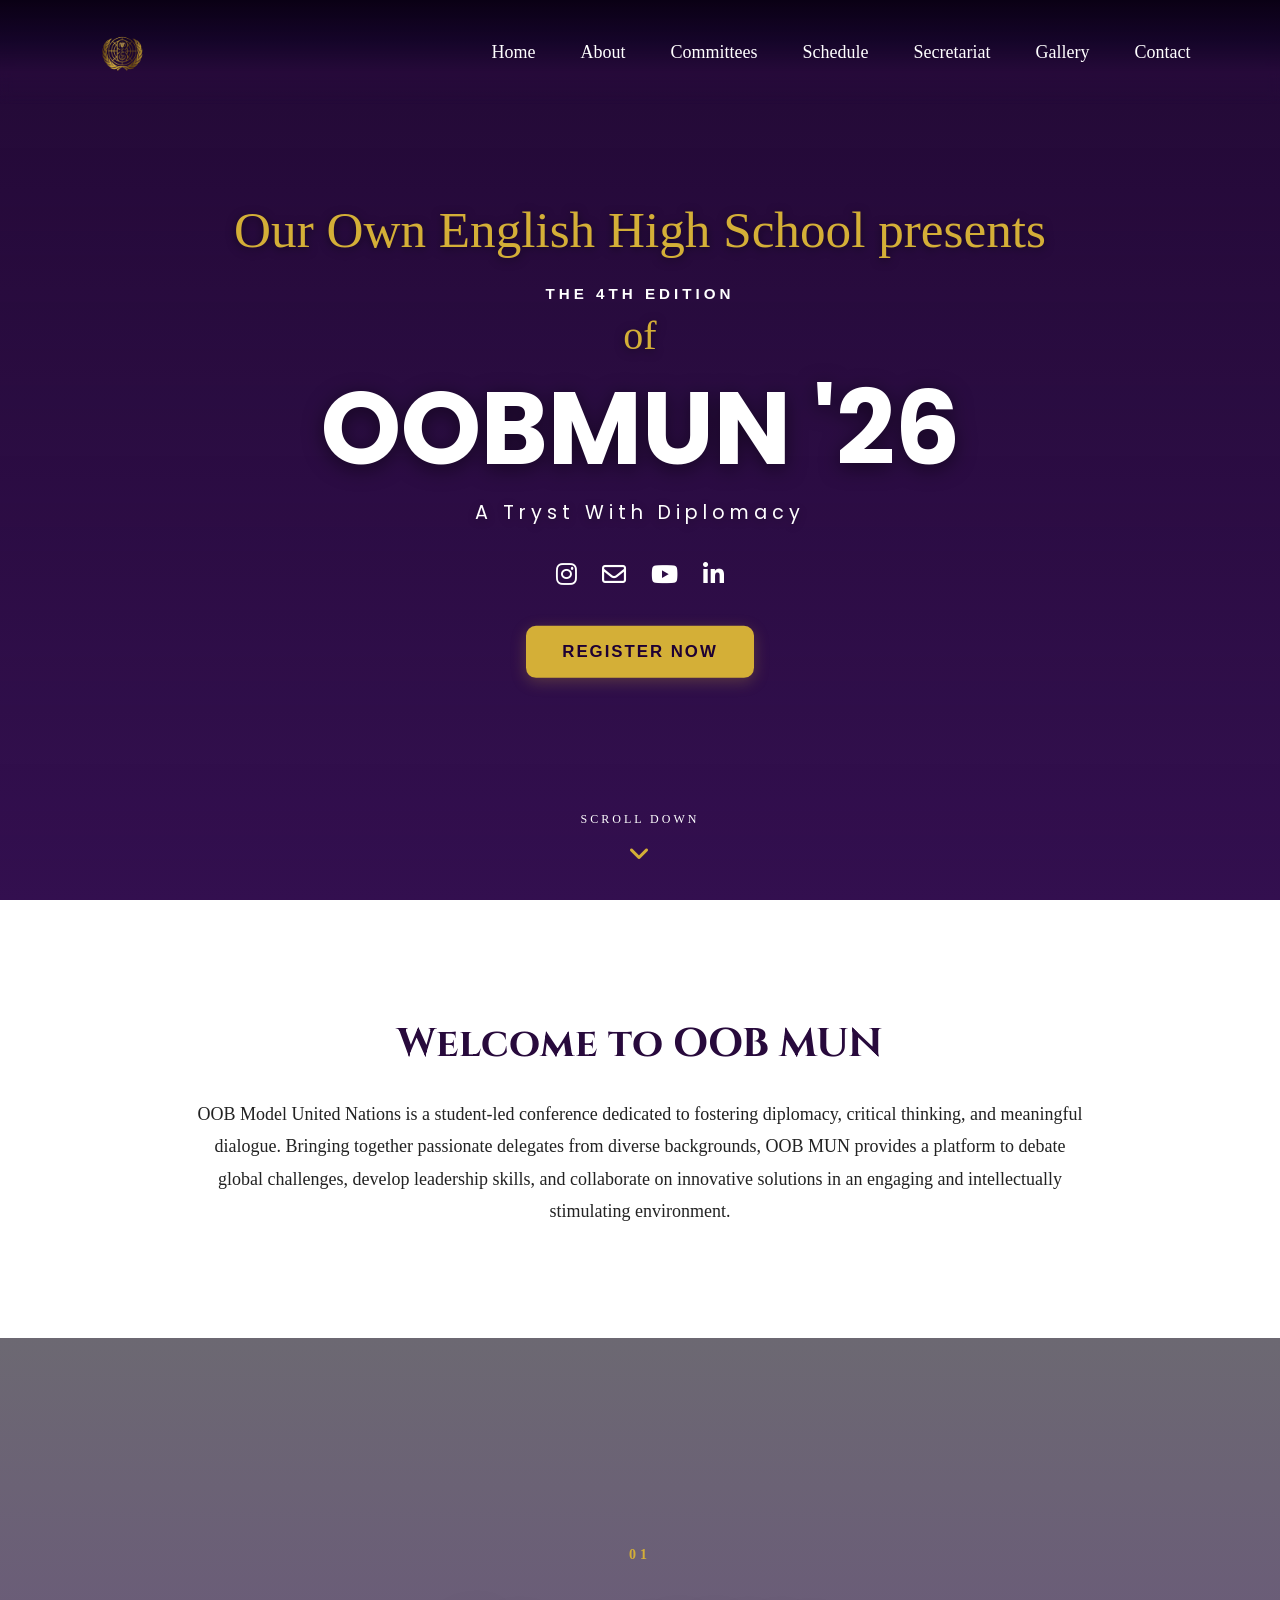
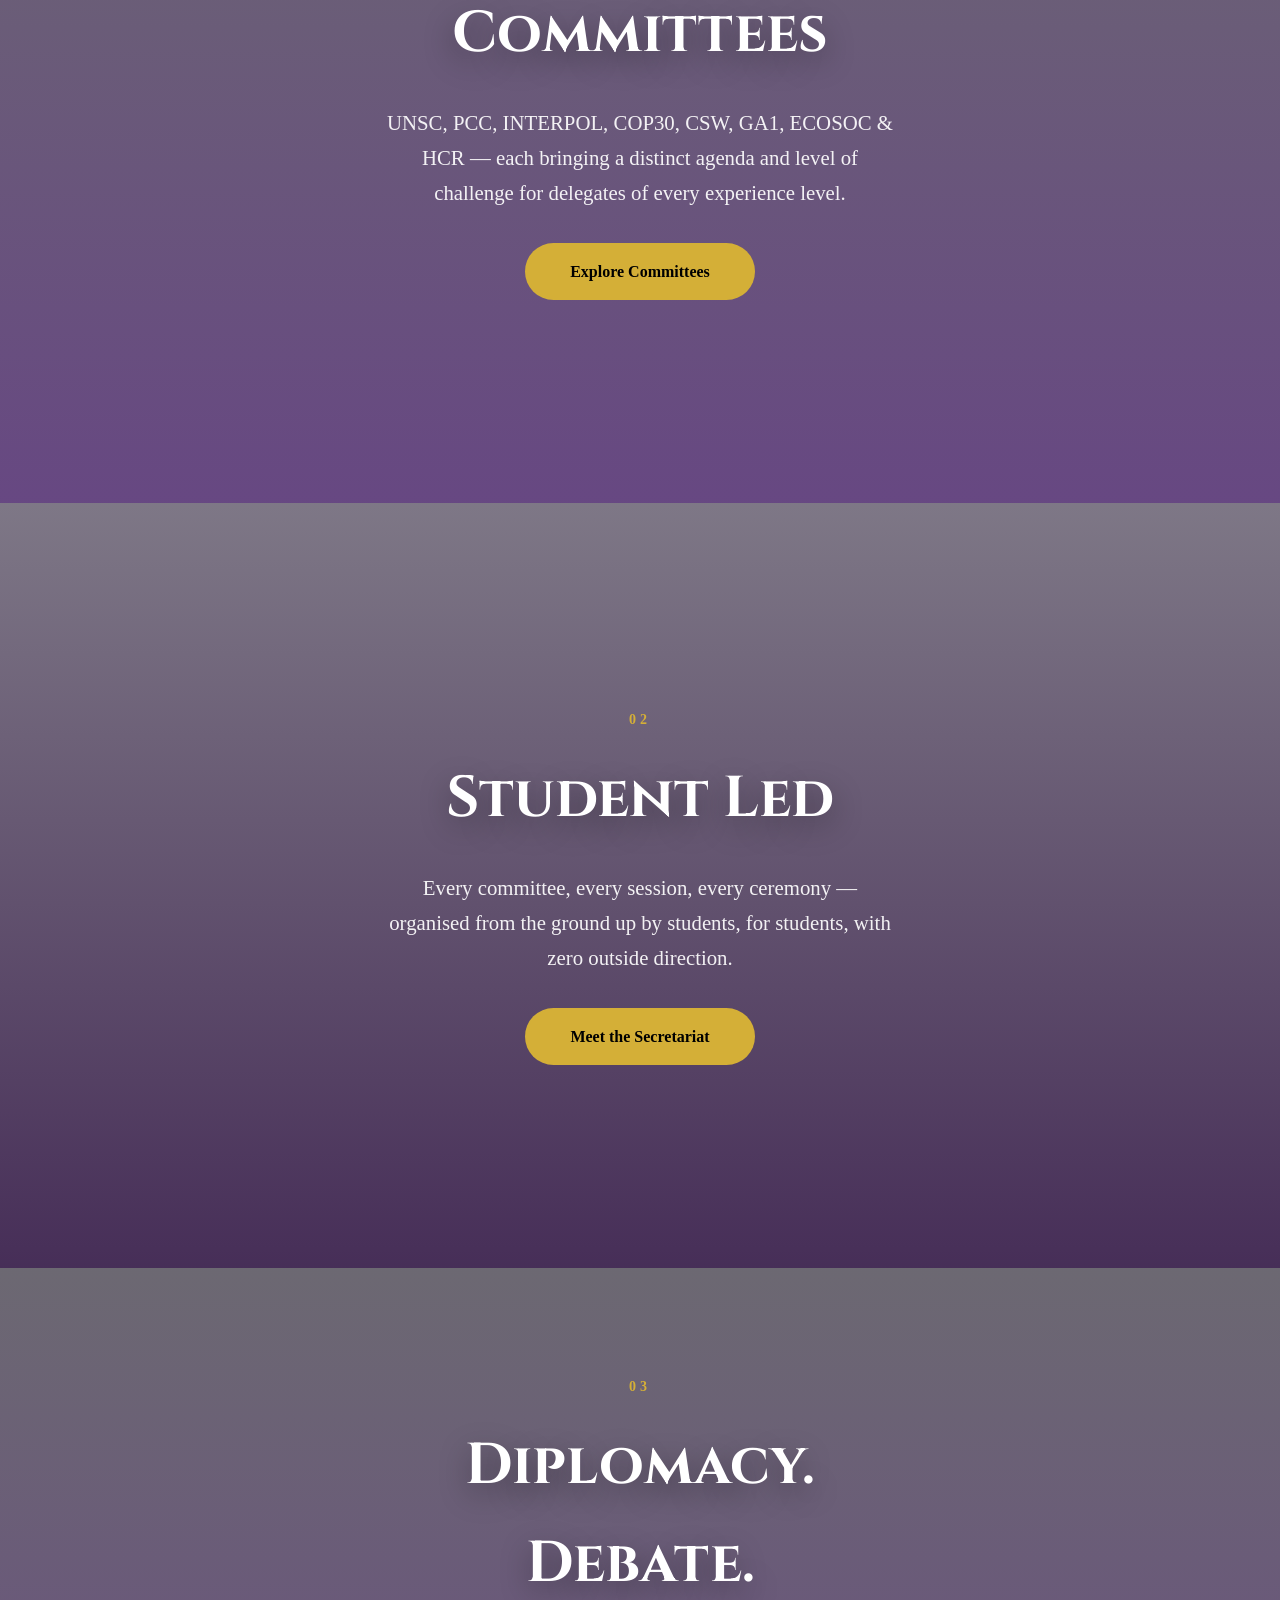
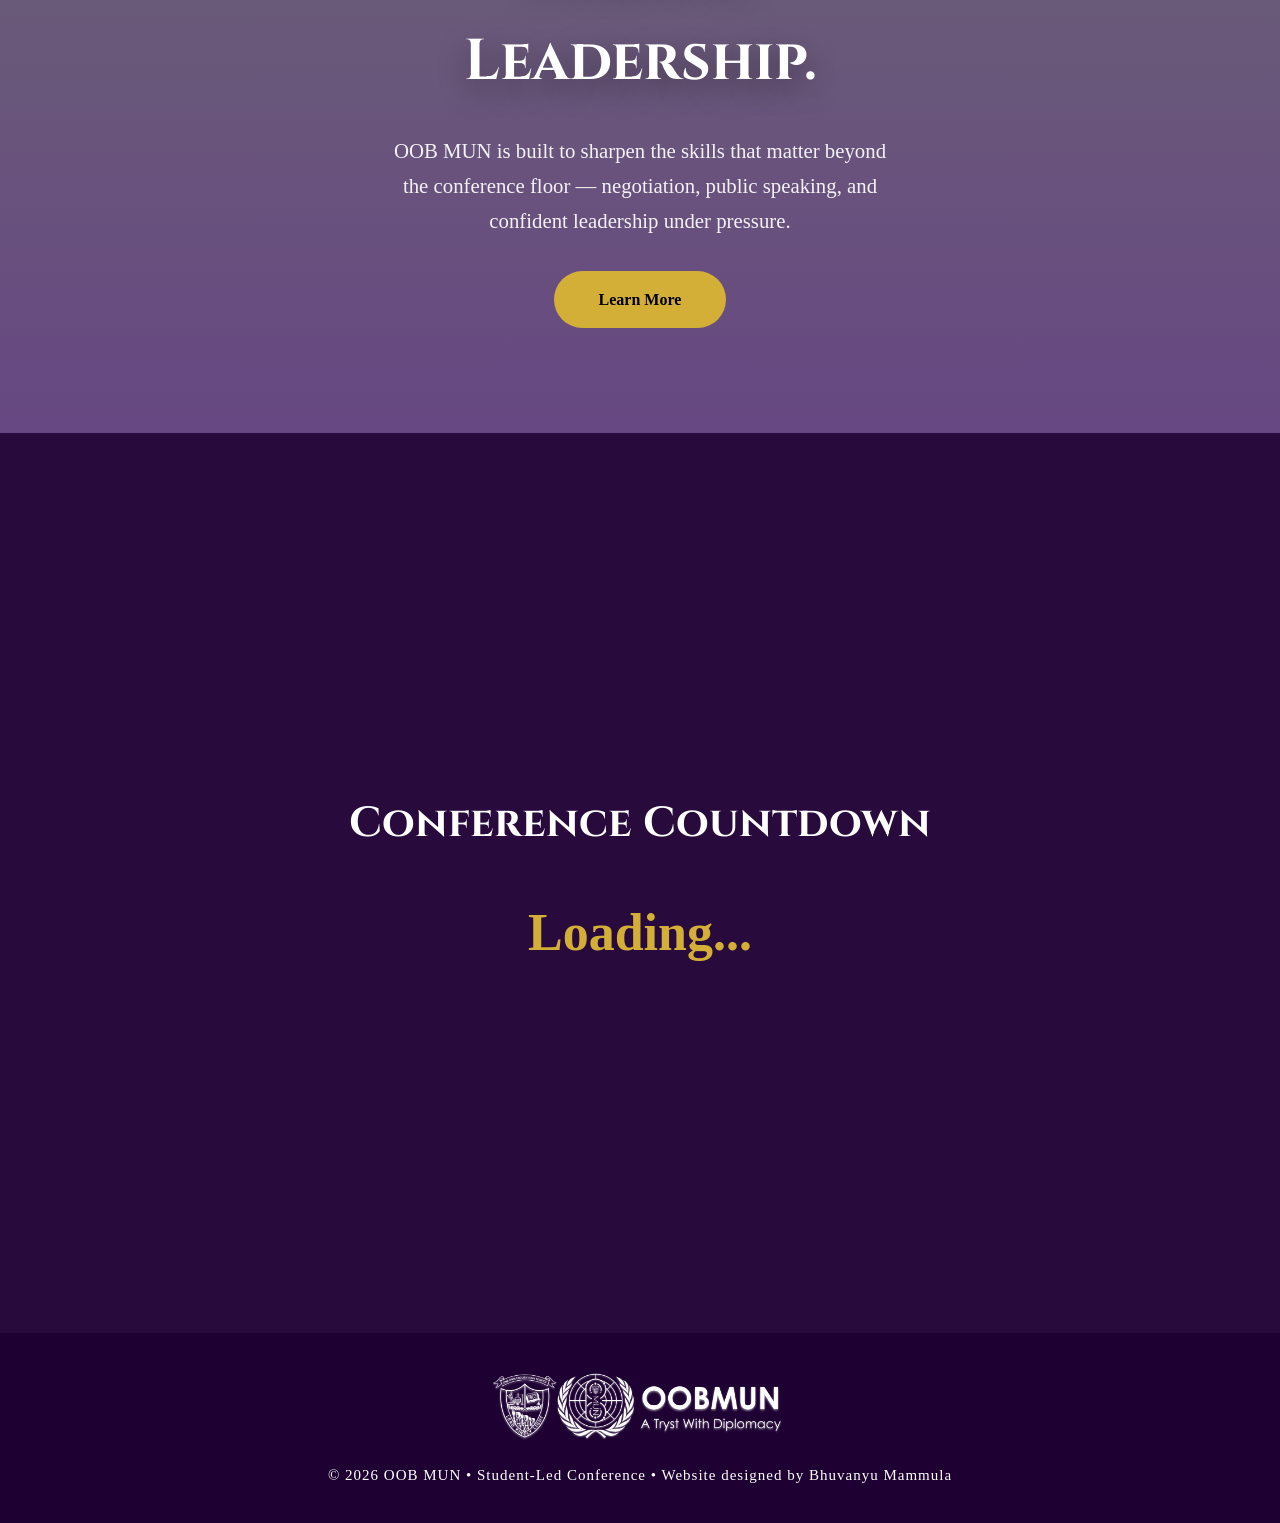
==== commit 135c768a: "Update index.html" ====
--- a/index.html
+++ b/index.html
@@ -14,7 +14,6 @@
 <link rel="canonical" href="https://bhuvanyumammula.github.io/Bortofolio/index.html">
 <title>OOB MUN 2026 | Our Own Boys Sharjah Model United Nations</title>
 
-<!-- Open Graph / social sharing -->
 <meta property="og:type" content="website">
 <meta property="og:title" content="OOB MUN 2026 — A Tryst With Diplomacy">
 <meta property="og:description" content="Student-led Model United Nations conference hosted by Our Own Boys Sharjah. Explore committees, meet the secretariat, and register.">
@@ -65,7 +64,7 @@
 
 </header>
 
-<!-- HERO SECTION -->
+<!-- HERO -->
 
 <section class="hero">
 
@@ -99,7 +98,6 @@
         </a>
     </div>
 
-    <!-- The button is placed perfectly at the end of the content column -->
     <a href="contact.html" class="hero-register-btn">Register Now</a>
 </div>
     
@@ -110,7 +108,7 @@
 
 </section>
 
-<!-- WELCOME -->
+<!-- WELCOME SECTION CLASS -->
 
 <section class="welcome">
 
@@ -192,7 +190,7 @@
     <p>© 2026 OOB MUN • Student-Led Conference • Website designed by Bhuvanyu Mammula</p>
 </footer>
 
-<!-- Failsafe Mobile Menu Script -->
+<!-- FAILSAFE FOR MOBILE'S TOGGLE BAR -->
 <script>
   document.addEventListener("DOMContentLoaded", function() {
     const btn = document.getElementById("nav-toggle");
--- a/css/style.css
+++ b/css/style.css
@@ -1,6 +1,6 @@
-/* ===========================
-OOB MUN OFFICIAL THEME
-=========================== */
+/*
+OOB MUN THEME Cascading Style Sheet (Style)
+*/
 
 :root{
 --purple:#280A3C;
@@ -43,9 +43,9 @@
 list-style:none;
 }
 
-/* ===========================
-NAVIGATION
-=========================== */
+/*
+NAVBAR
+*/
 
 .navbar{
 position:fixed;
@@ -147,9 +147,9 @@
 width:100%;
 }
 
-/* ===========================
-NAV TOGGLE (mobile hamburger)
-=========================== */
+/*
+NAV TOGGLE (MOBILE) - (failsafe works)
+*/
 
 .nav-toggle{
 display:none;
@@ -207,9 +207,9 @@
 }
 }
 
-/* ===========================
-   HERO
-=========================== */
+/*
+HERO
+*/
 
 .hero{
     position: relative;
@@ -226,9 +226,9 @@
     height: 60vh;
 }
 
-/* ===========================
-   VIDEO / IMAGE
-=========================== */
+/*
+VIDEO / IMAGE
+*/
 
 .hero video,
 .hero-image{
@@ -241,9 +241,9 @@
     z-index: 0;
 }
 
-/* ===========================
-   OVERLAY
-=========================== */
+/*
+OVERLAY
+*/
 
 .hero::after{
     content: "";
@@ -258,9 +258,9 @@
     z-index: 1;
 }
 
-/* ===========================
-   HERO CONTENT
-=========================== */
+/*
+HERO CONTENT
+*/
 
 .hero-content{
     position: absolute;
@@ -275,7 +275,7 @@
     text-align: center;
     z-index: 2;
     color: #fff;
-    /* Explicit margins are used inside elements below for cleaner spacing */
+
     will-change: transform, opacity;
     animation: heroFade 1.5s ease forwards;
 }
@@ -285,9 +285,9 @@
     transform: translate(-50%, -50%);
 }
 
-/* ===========================
-   HERO TYPOGRAPHY
-=========================== */
+/*
+HERO TYPOGRAPHY
+*/
 
 .hero-cursive {
     font-family: 'Dancing Script', cursive;
@@ -358,9 +358,9 @@
     transform: translateY(-3px);
 }
 
-/* ===========================
-SCROLL INDICATOR
-=========================== */
+/*
+SCROLL INDICATOR COLORS ETC
+*/
 
 .scroll{
     position: absolute;
@@ -387,9 +387,9 @@
     color: var(--gold);
 }
 
-/* ===========================
+/*
 SECTIONS
-=========================== */
+*/
 
 section{
 padding:110px 10%;
@@ -426,9 +426,9 @@
 background:var(--gray);
 }
 
-/* ===========================
+/*
 CARDS
-=========================== */
+*/
 
 .card{
 background:white;
@@ -467,9 +467,9 @@
 line-height:1.7;
 }
 
-/* ===========================
+/*
 COMMITTEE GRID
-=========================== */
+*/
 
 .committee-grid{
 display:grid;
@@ -486,9 +486,9 @@
 object-fit:cover;
 }
 
-/* ===========================
+/*
 SECRETARIAT
-=========================== */
+*/
 
 .team-grid{
 display:grid;
@@ -505,9 +505,9 @@
 object-fit:cover;
 }
 
-/* ===========================
+/*
 GALLERY
-=========================== */
+*/
 
 .gallery-grid{
 display:grid;
@@ -526,9 +526,9 @@
 transform:scale(1.04);
 }
 
-/* ===========================
+/*
 COUNTDOWN
-=========================== */
+*/
 
 .countdown{
 background:var(--purple);
@@ -553,9 +553,9 @@
 color:var(--gold);
 }
 
-/* ===========================
+/*
 BUTTONS
-=========================== */
+*/
 
 .btn{
 display:inline-block;
@@ -573,9 +573,9 @@
 box-shadow:0 10px 25px rgba(212,175,55,.35);
 }
 
-/* ===========================
+/*
 FOOTER
-=========================== */
+*/
 
 footer{
 background:var(--purple-dark);
@@ -585,9 +585,9 @@
 font-size:15px;
 }
 
-/* ===========================
+/*
 CONTACT FORM
-=========================== */
+*/
 
 .contact-form{
 max-width:700px;
@@ -618,9 +618,9 @@
 box-shadow:0 0 0 3px rgba(212,175,55,.35);
 }
 
-/* ===========================
+/*
 TABLES
-=========================== */
+*/
 
 table{
 width:100%;
@@ -640,9 +640,9 @@
 text-align:center;
 }
 
-/* ===========================
+/*
 LINKS
-=========================== */
+*/
 
 a{
 transition:.3s;
@@ -652,9 +652,9 @@
 opacity:.9;
 }
 
-/* ===========================
+/*
 UTILITIES
-=========================== */
+*/
 
 .text-center{ text-align:center; }
 .mt-1{ margin-top:20px; }
@@ -664,9 +664,9 @@
 .mb-2{ margin-bottom:40px; }
 .mb-3{ margin-bottom:60px; }
 
-/* ===========================
+/*
 SCROLL ANIMATIONS
-=========================== */
+*/
 
 .hidden{
 opacity:0;
@@ -685,9 +685,9 @@
 transform:translateY(0) scale(1);
 }
 
-/* ===========================
+/*
 FLOAT ANIMATION
-=========================== */
+*/
 
 @keyframes float{
 0%{ transform:translate(-50%,0); }
@@ -695,27 +695,27 @@
 100%{ transform:translate(-50%,0); }
 }
 
-/* ===========================
+/*
 SCROLLBAR
-=========================== */
+*/
 
 ::-webkit-scrollbar{ width:5px; }
 ::-webkit-scrollbar-track{ background:#eee; }
 ::-webkit-scrollbar-thumb{ background:var(--purple); border-radius:10px; }
 ::-webkit-scrollbar-thumb:hover{ background:var(--purple-dark); }
 
-/* ===========================
+/*
 SELECTION
-=========================== */
+*/
 
 ::selection{
 background:var(--gold);
 color:black;
 }
 
-/* ===========================
-SMALL POLISHing
-=========================== */
+/*
+POLISHING
+*/
 
 .card,
 .btn,
@@ -747,9 +747,9 @@
 
 footer p{ letter-spacing:1px; }
 
-/* ===========================
+/*
 MAP EMBED
-=========================== */
+*/
 
 .standard-map-box{
 width:100%;
@@ -773,9 +773,9 @@
 padding:0;
 }
 
-/* ===========================
-VIDEO FEATURE PANELS
-=========================== */
+/*
+VIDEO FEATURE
+*/
 
 .video-feature{
 position:relative;
@@ -845,9 +845,9 @@
 .video-feature{ min-height:70vh; }
 }
 
-/* ===========================
+/*
 HERO PARALLAX
-=========================== */
+*/
 
 .hero video{
 transform-origin:center;
@@ -858,9 +858,9 @@
 will-change:transform,opacity;
 }
 
-/* ===========================
+/*
 RESPONSIVE TWEAKS
-=========================== */
+ */
 
 @media (max-width:900px){
     section { padding:70px 6%; }
@@ -876,30 +876,33 @@
     .hero-content { top: 45%; }
 }
 
-/* ===========================
-   HERO REGISTER BUTTON & SHINE
-=========================== */
+/*
+HERO REGISTER G2 CURVE
+*/
 
 .hero-register-btn {
     display: inline-block;
-    margin-top: 35px; /* Adds perfect spacing below the social icons */
-    padding: 14px 40px;
+    margin-top: 30px;
+    padding: 12px 36px;
     font-family: 'Poppins', sans-serif;
-    font-size: 1.1rem;
+    font-size: 1.05rem;
     font-weight: 600;
     text-transform: uppercase;
     letter-spacing: 2px;
     color: var(--purple-dark);
     background: var(--gold);
-    border-radius: 50px;
+    border-radius: 10px;
     text-decoration: none;
     position: relative;
-    overflow: hidden; /* Keeps the shine contained inside the button */
+    overflow: hidden;
     box-shadow: 0 4px 15px rgba(212, 175, 55, 0.25);
     transition: transform 0.3s ease, box-shadow 0.3s ease;
 }
 
-/* The Shine Element */
+/* 
+Shiny
+*/
+
 .hero-register-btn::before {
     content: "";
     position: absolute;
@@ -917,7 +920,10 @@
     z-index: 1;
 }
 
-/* 1. Desktop Hover Mechanics (For users with a mouse) */
+/* 
+Desktop's shine when hovered
+*/
+
 @media (hover: hover) and (pointer: fine) {
     .hero-register-btn:hover {
         transform: translateY(-4px);
@@ -929,19 +935,20 @@
     }
 }
 
-/* 2. Mobile Touch Mechanics (For users tapping a screen) */
+/* 
+Mobile's shine when tapped (possibly not working)
+*/
+
 @media (hover: none) and (pointer: coarse) {
     .hero-register-btn:active {
-        transform: scale(0.96); /* Gives a satisfying physical 'tap' depression */
+        transform: scale(0.96);
     }
     
     .hero-register-btn:active::before {
-        /* Faster shine so they see it right before the page changes */
         animation: shine-effect 0.4s ease-in-out; 
     }
 }
 
-/* The actual animation moving the light beam across */
 @keyframes shine-effect {
     0% { left: -100%; }
     100% { left: 200%; }
--- a/css/responsive.css
+++ b/css/responsive.css
@@ -1,14 +1,10 @@
-/* ======================================
-OOB MUN RESPONSIVE STYLES
-====================================== */
+/*
+OOB MUN RESPONSIVE Cascading Style Sheet 
+*/
 
 * {
     -webkit-tap-highlight-color: transparent;
 }
-
-/* ===============================
-Large Tablets
-=============================== */
 
 @media (max-width:1200px){
 
@@ -47,10 +43,6 @@
     }
 
 }
-
-/* ===============================
-Tablets
-=============================== */
 
 @media (max-width:992px){
 
@@ -90,7 +82,6 @@
     z-index: 1050;
 }
 
-    /* When active class is added by Javascript */
     #nav-links.active {
         right: 0 !important; 
     }
@@ -118,9 +109,9 @@
 
 }
 
-/* ===============================
+/*
 Mobile Phones
-=============================== */
+*/
 
 @media (max-width:768px){
 
@@ -242,9 +233,9 @@
 
 }
 
-/* ===============================
+/*
 Small Phones
-=============================== */
+*/
 
 @media (max-width:480px){
 
